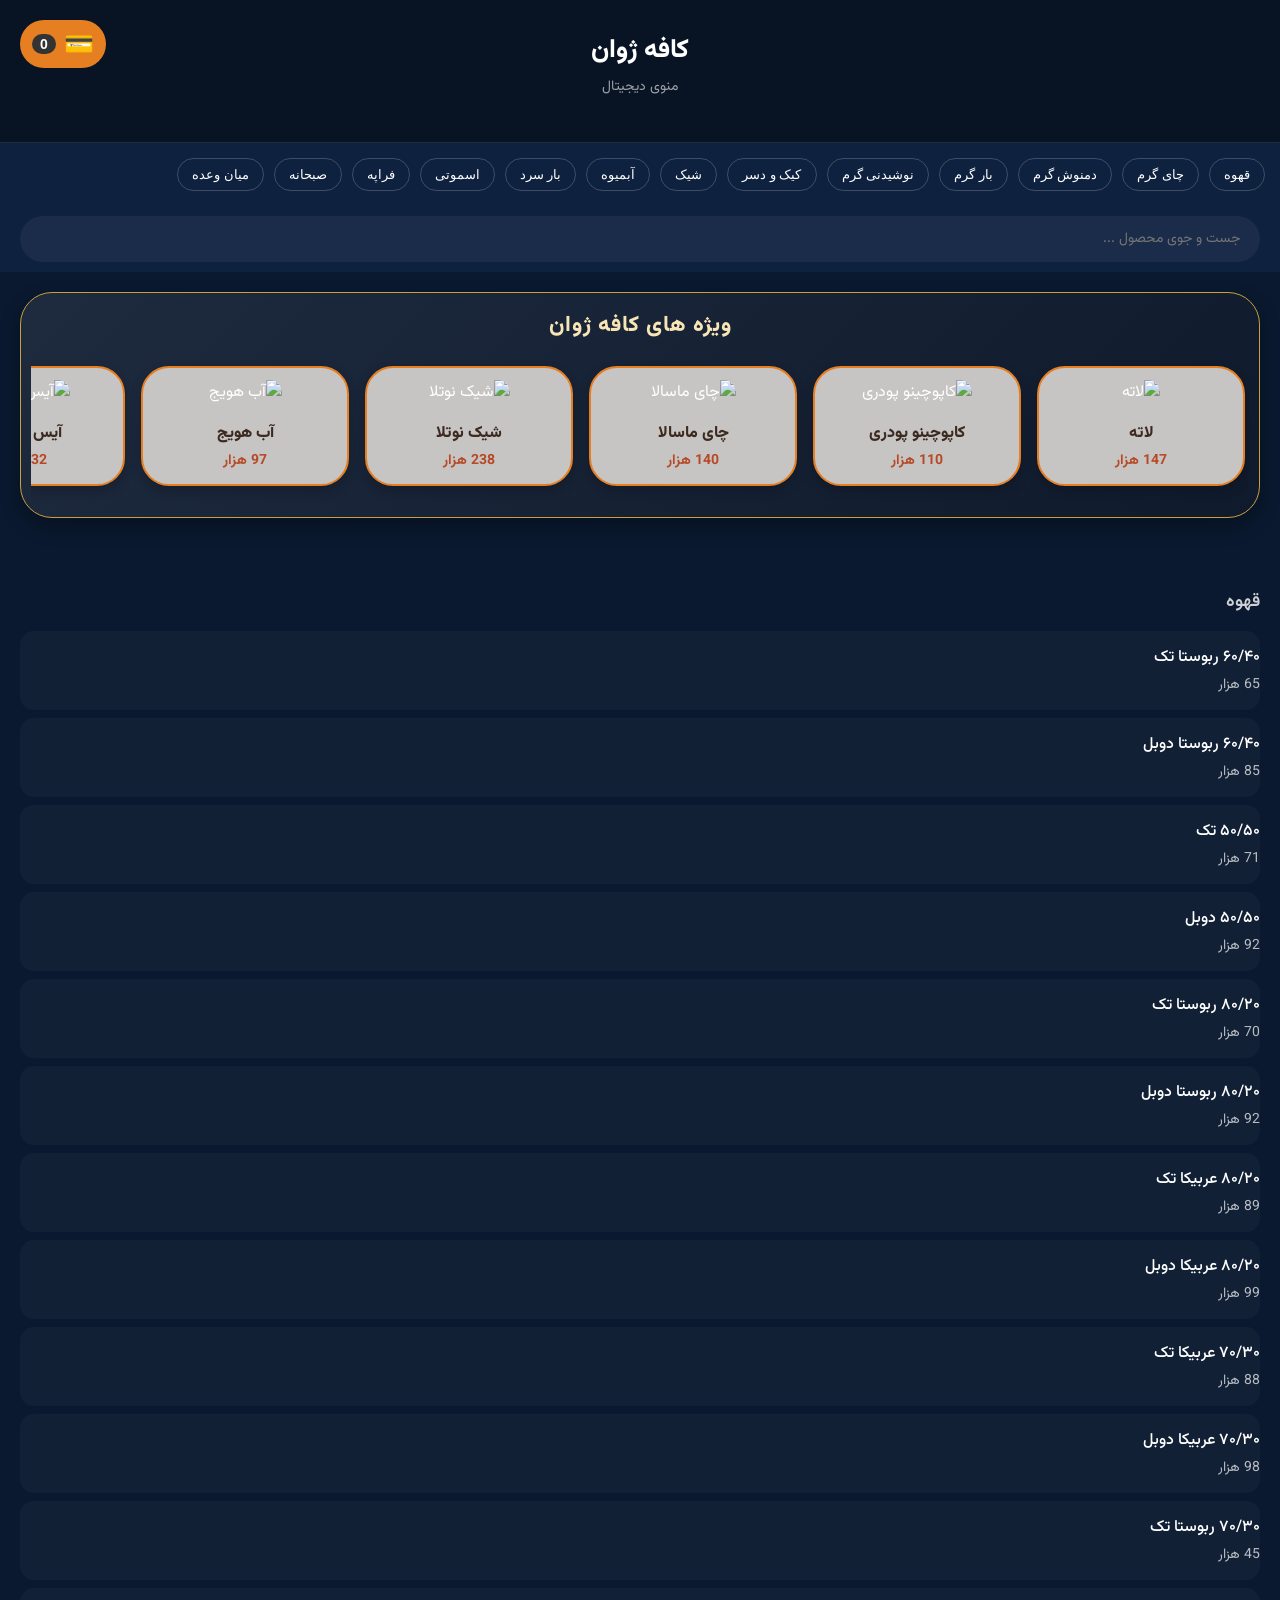
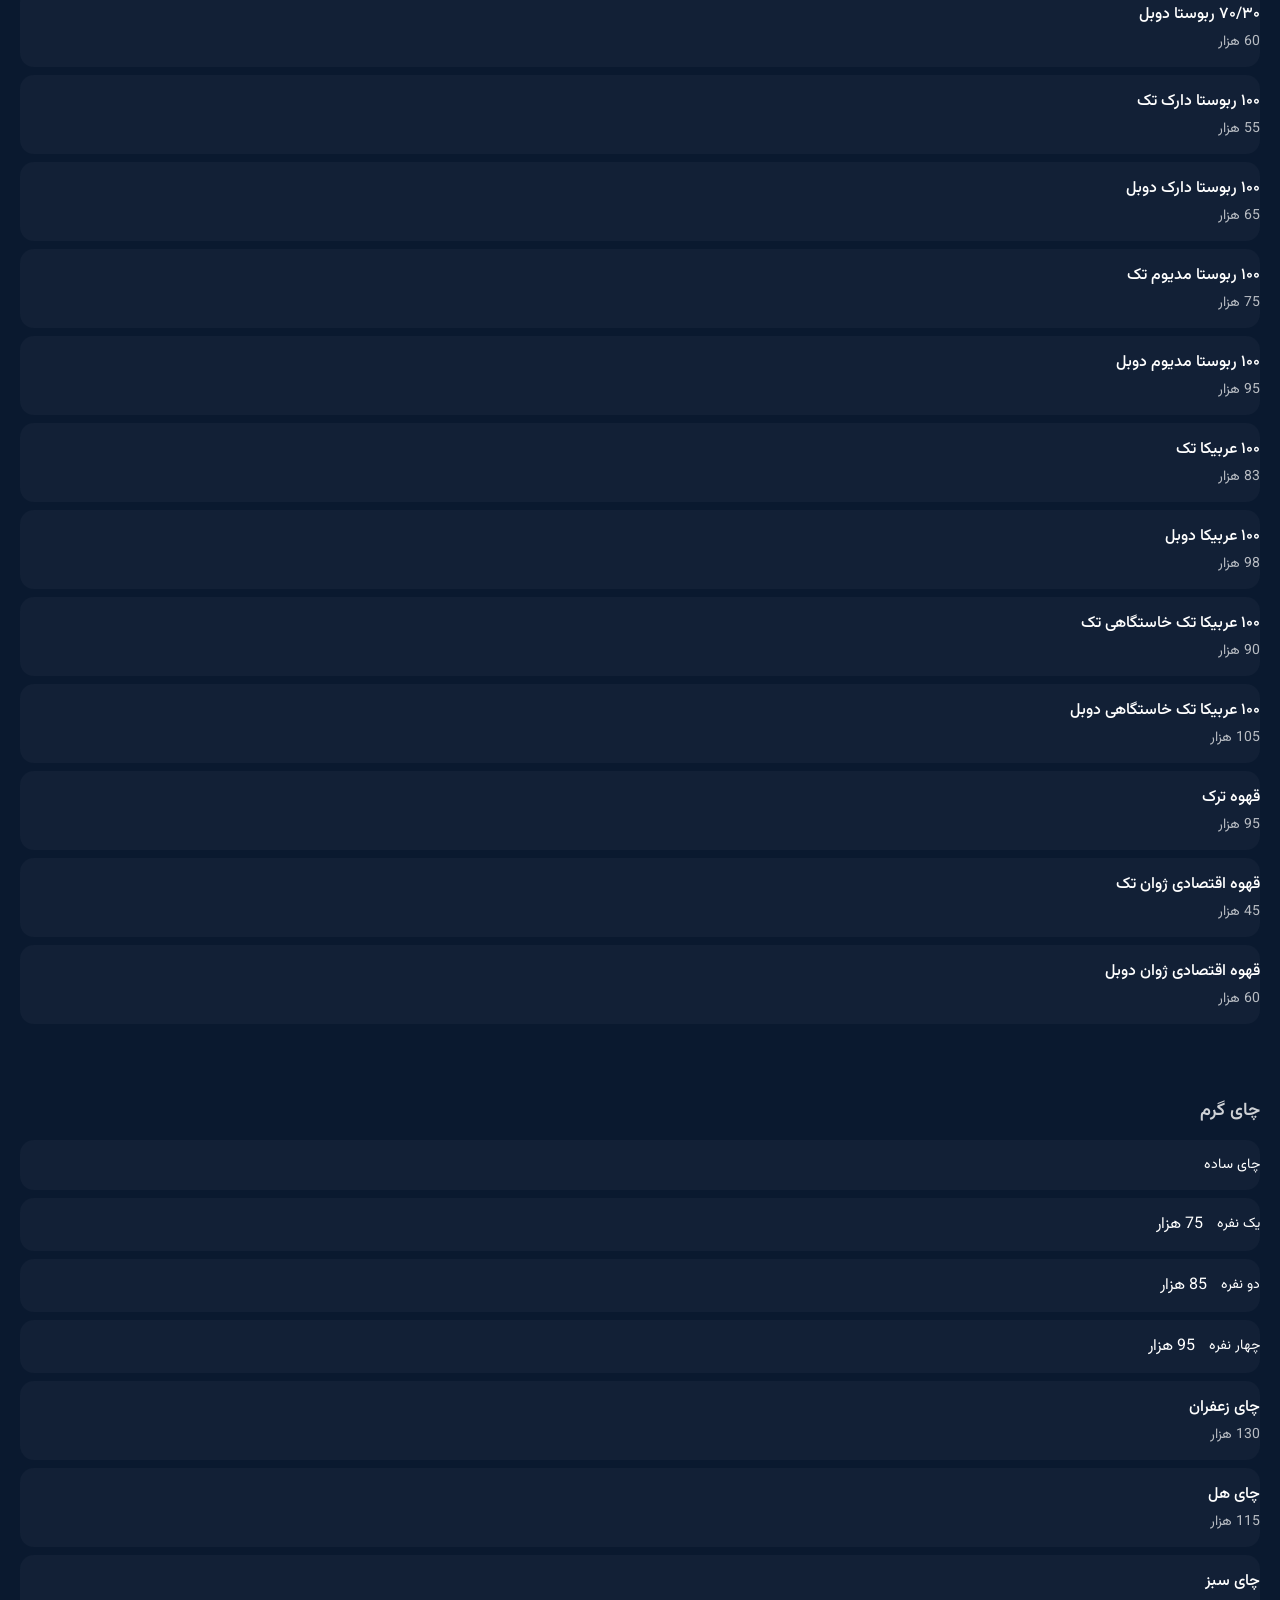
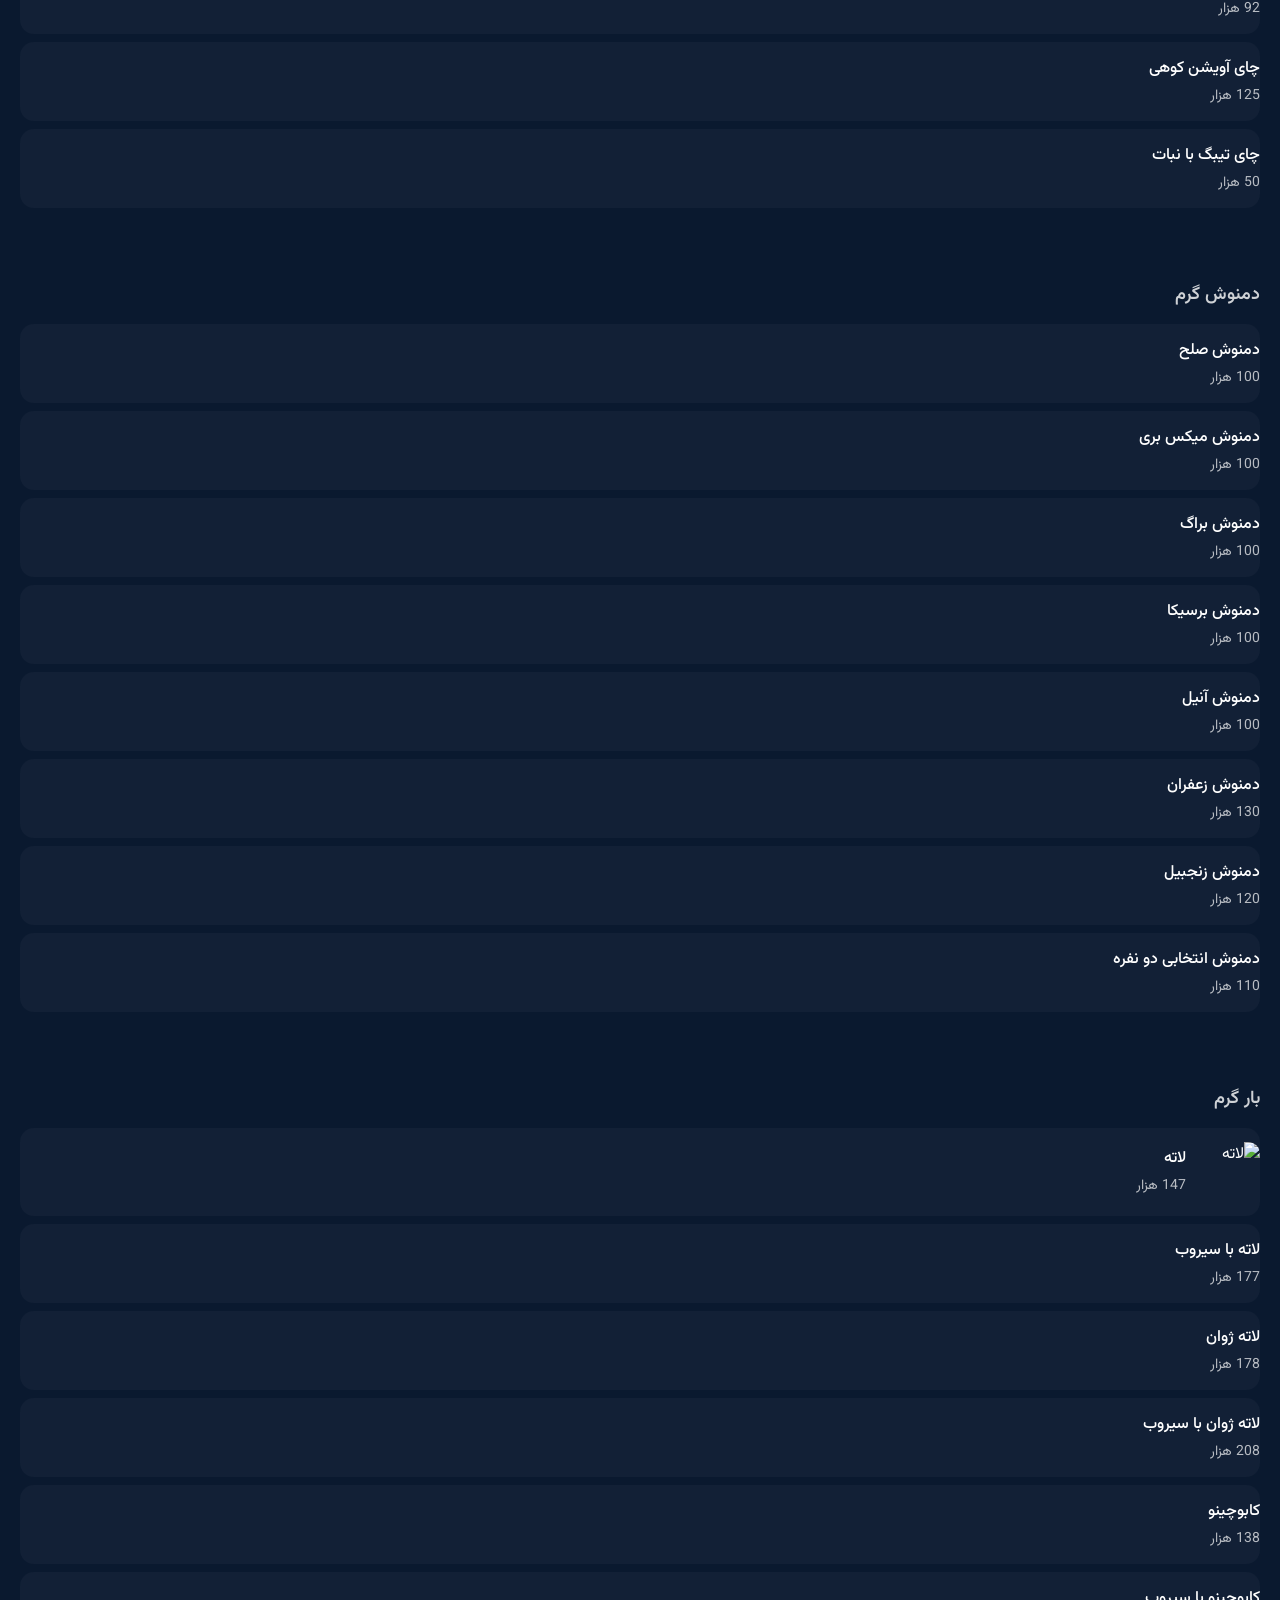
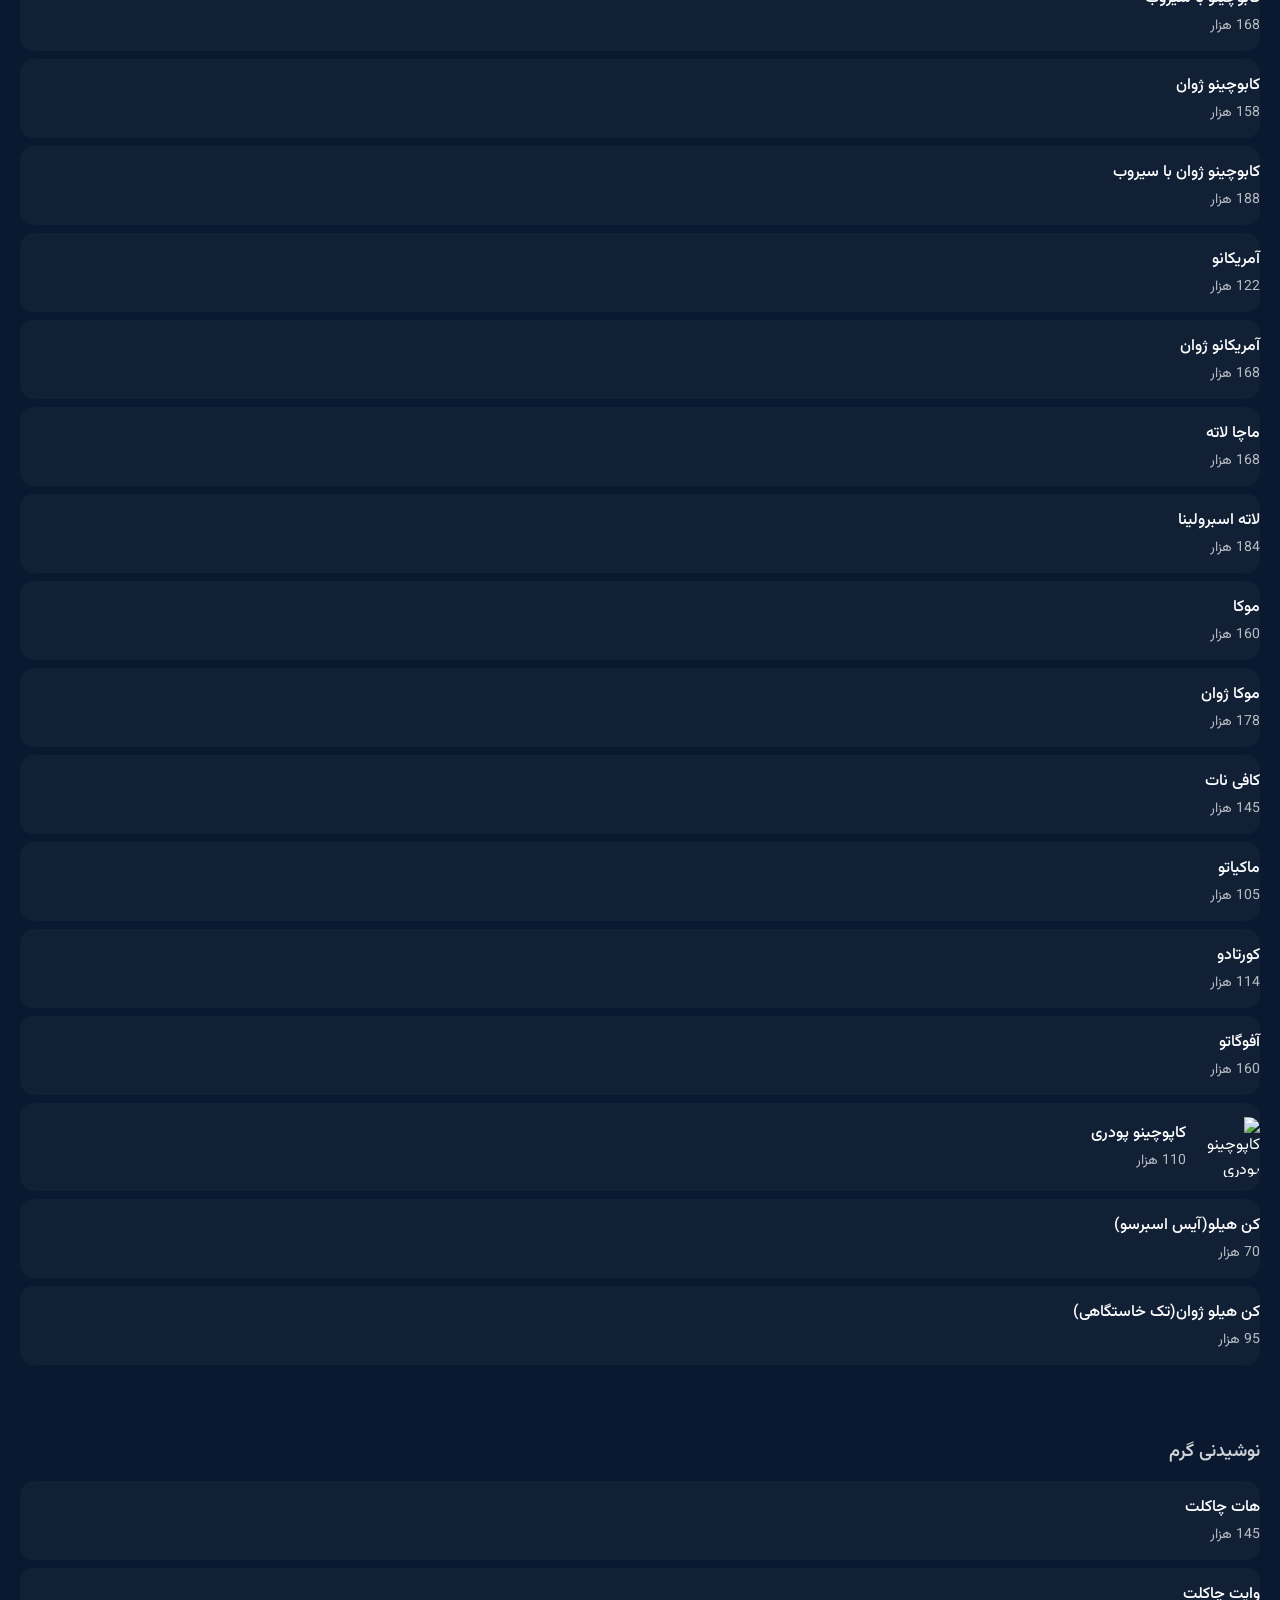
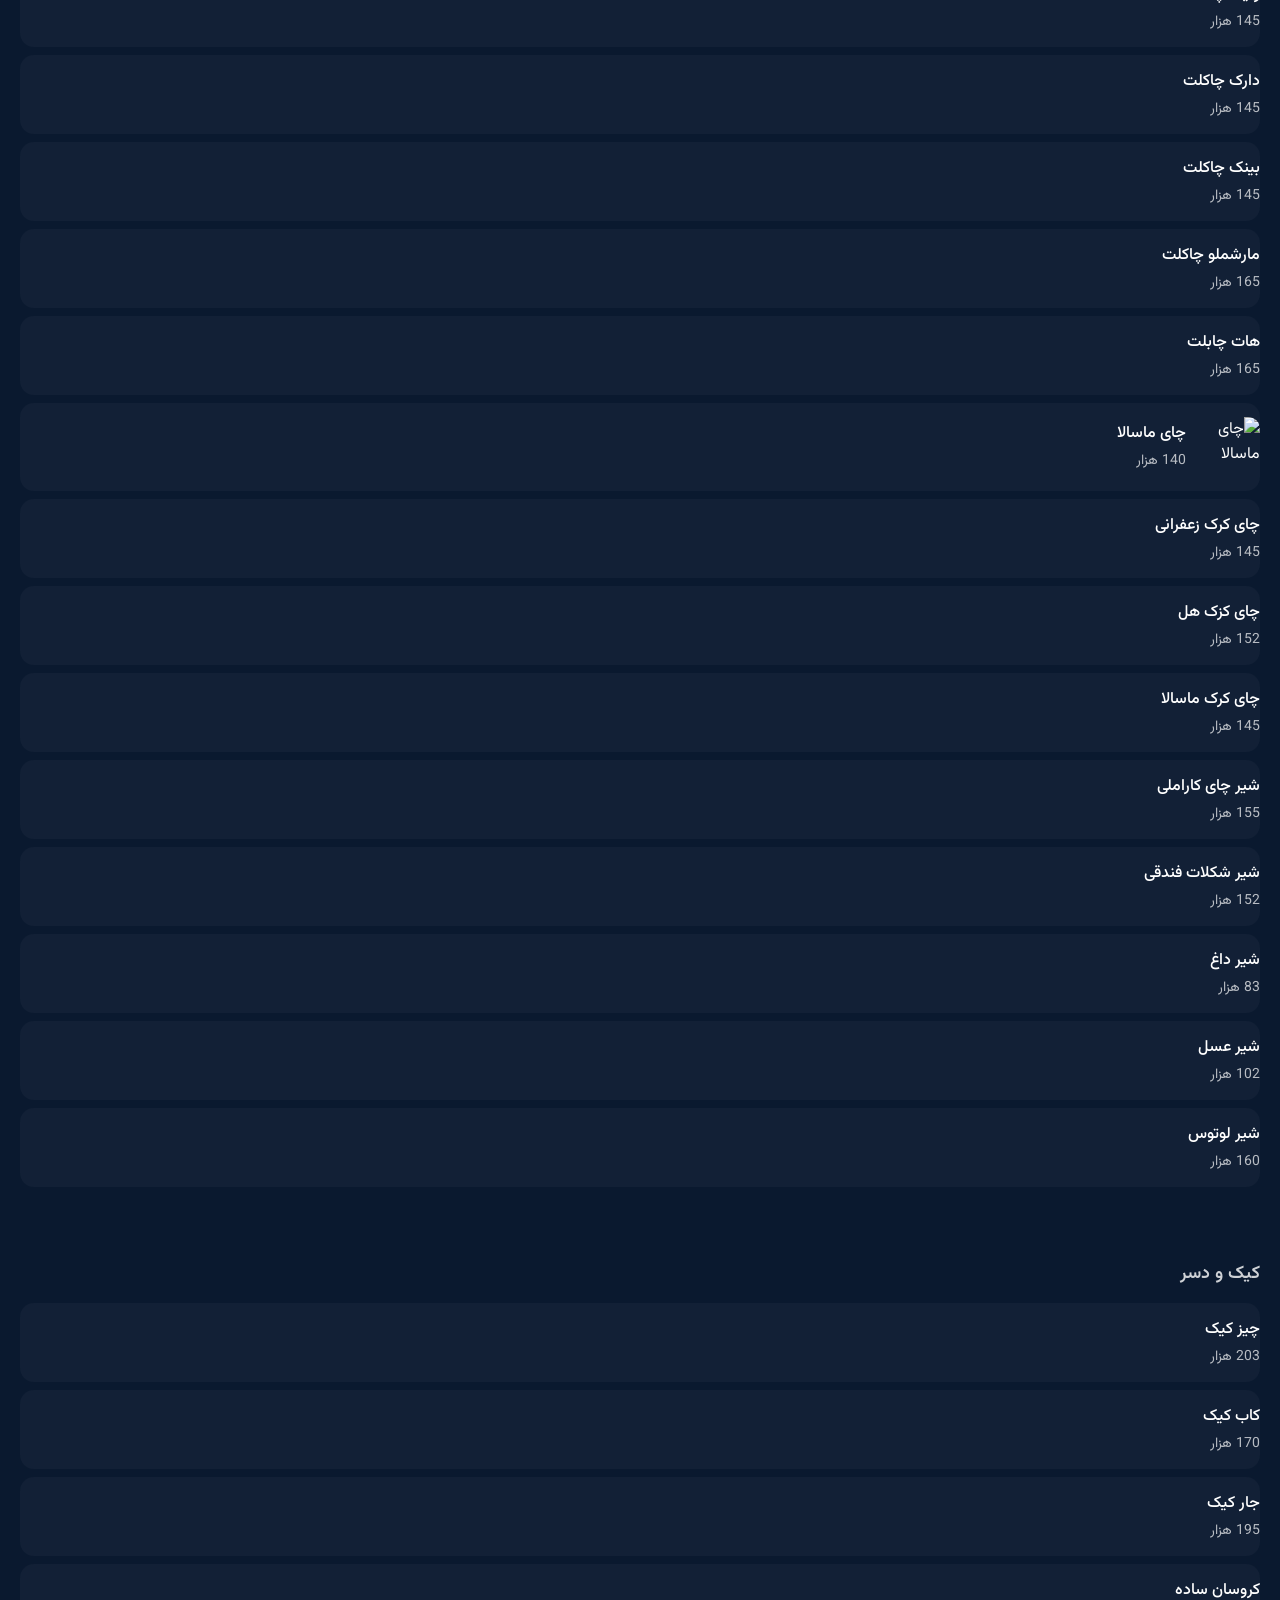
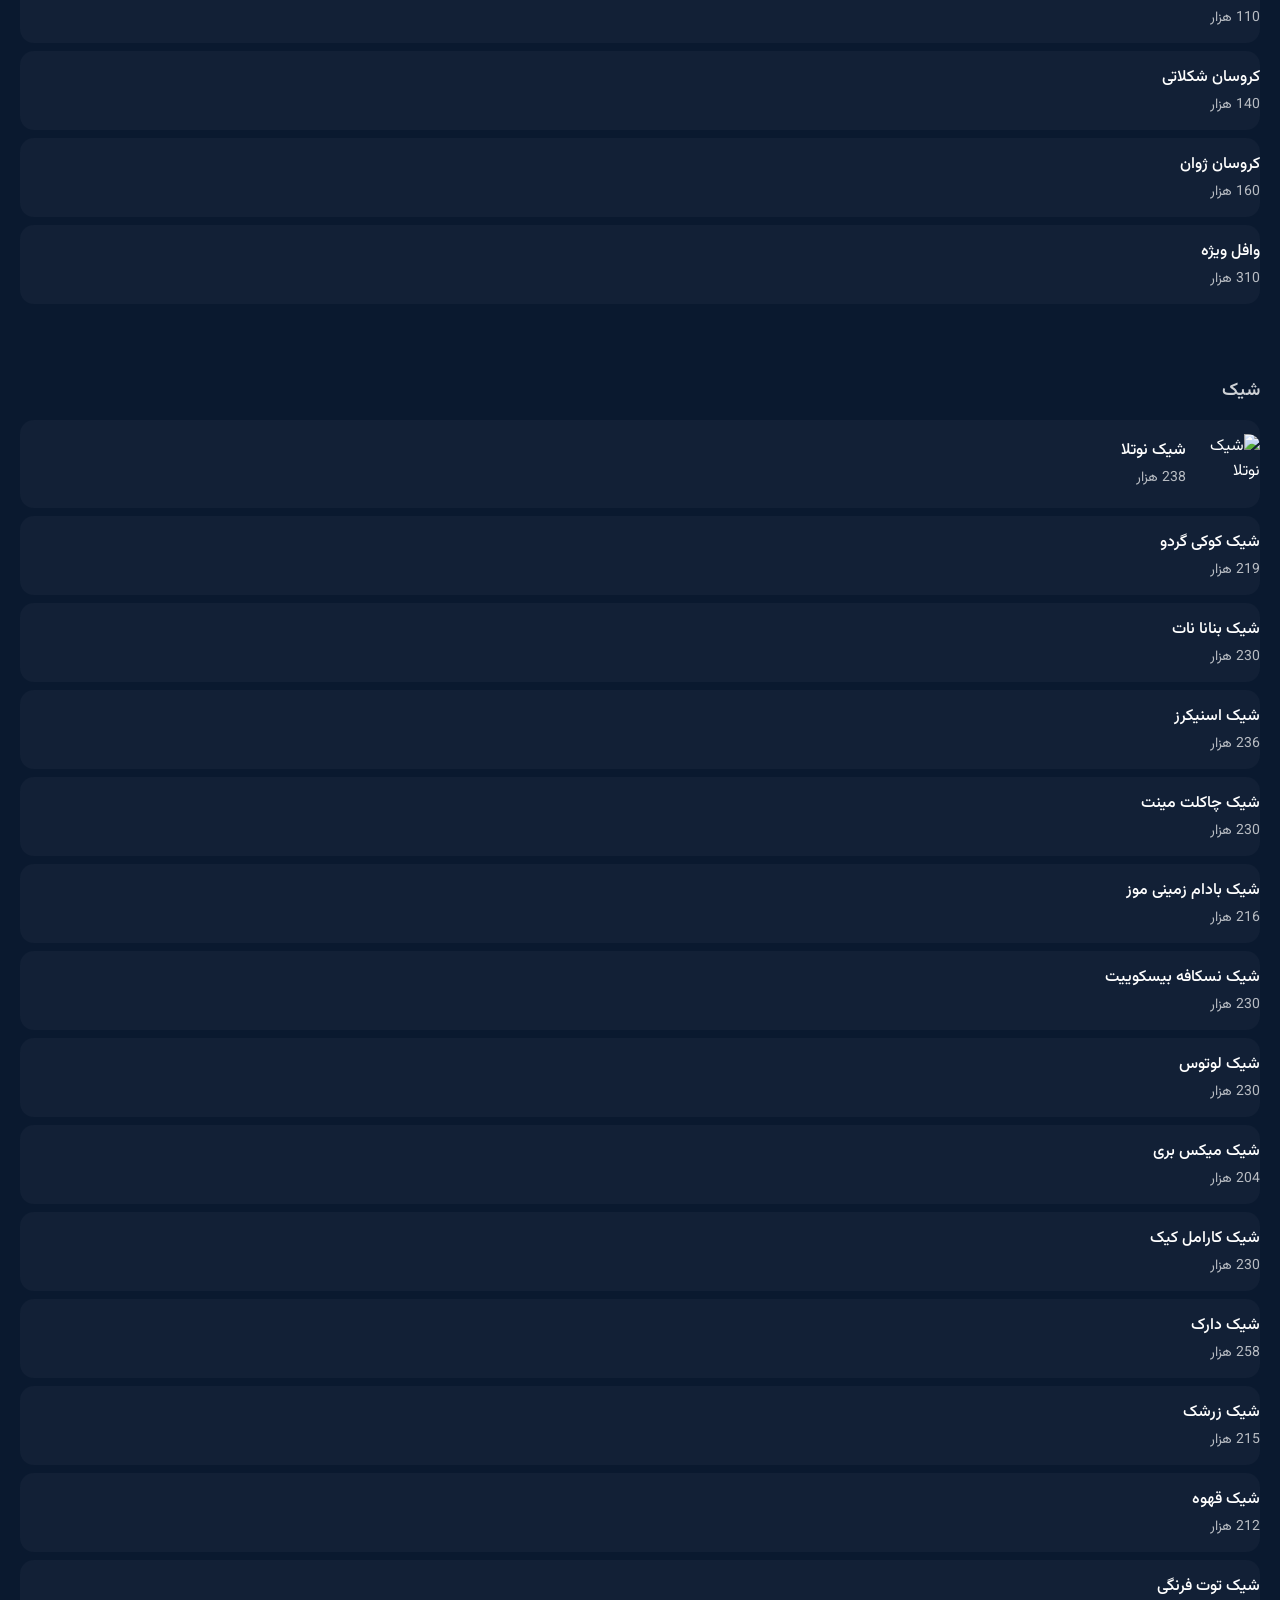
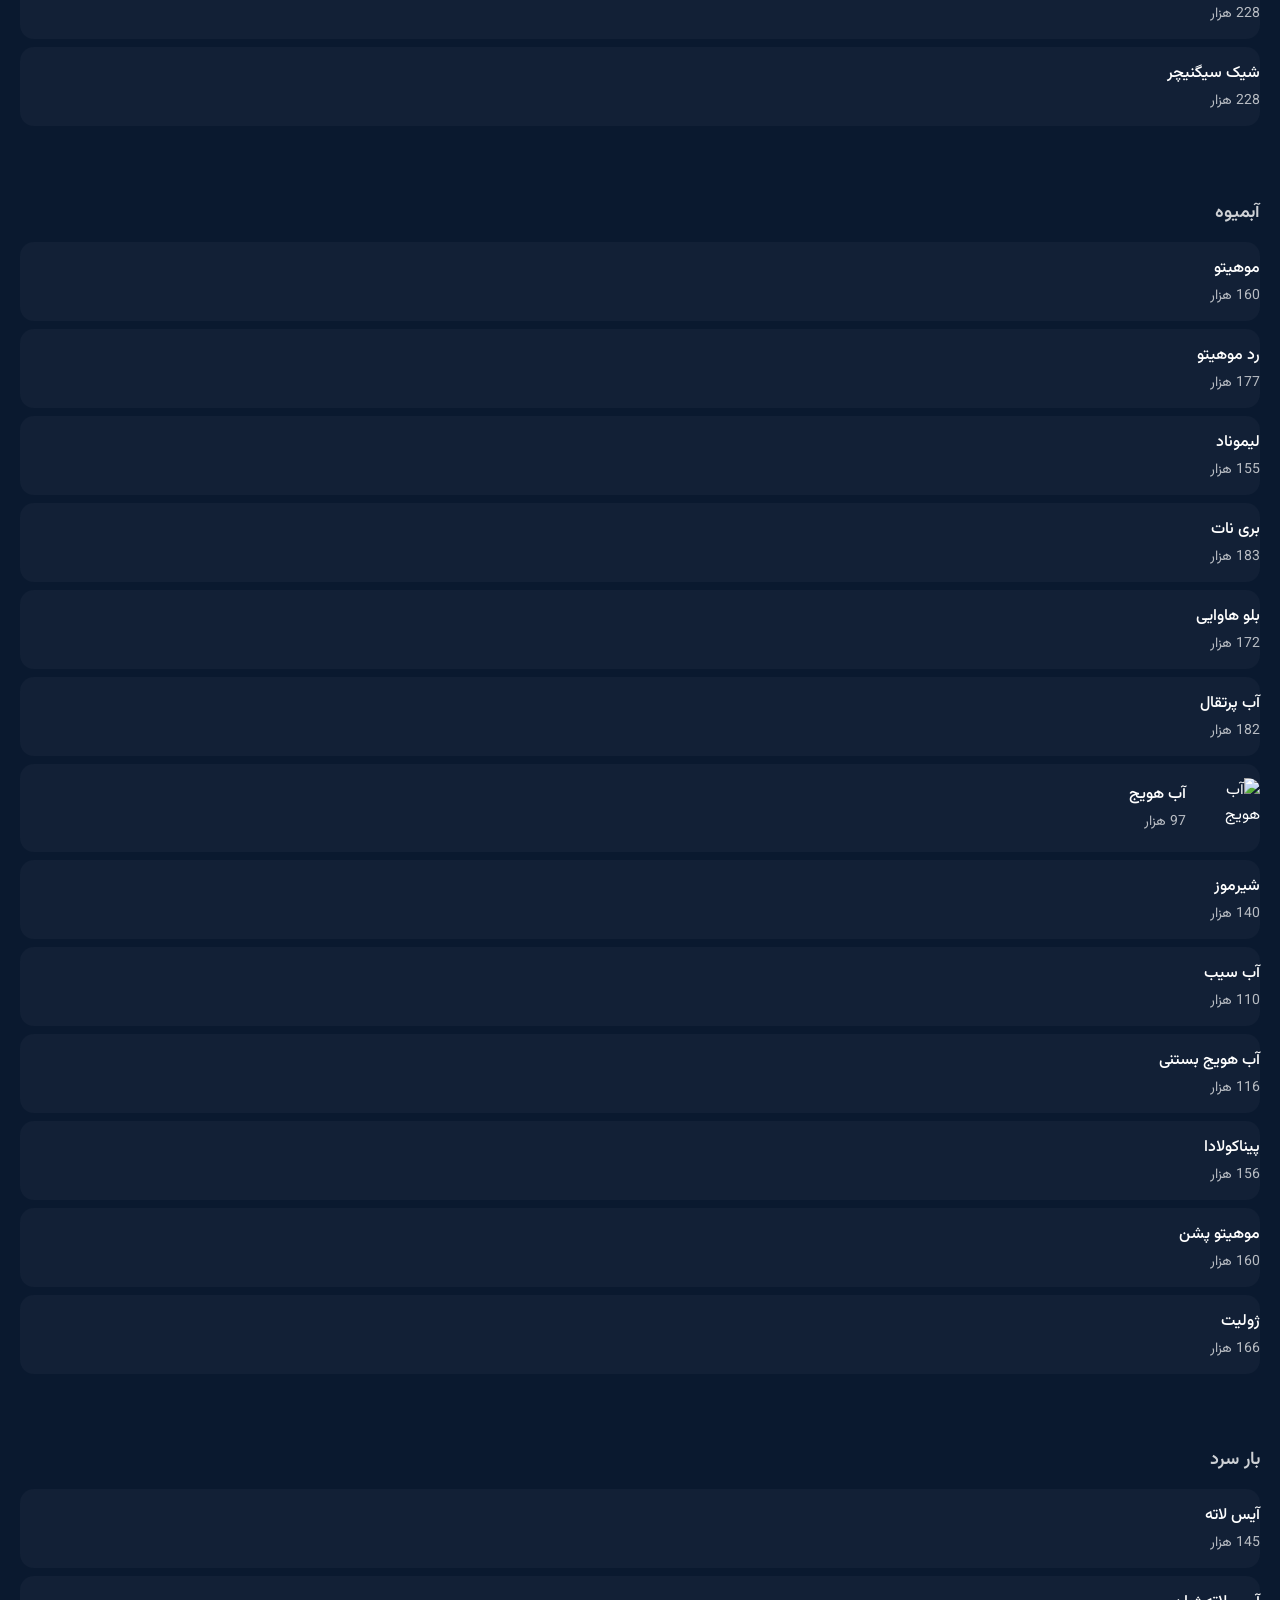
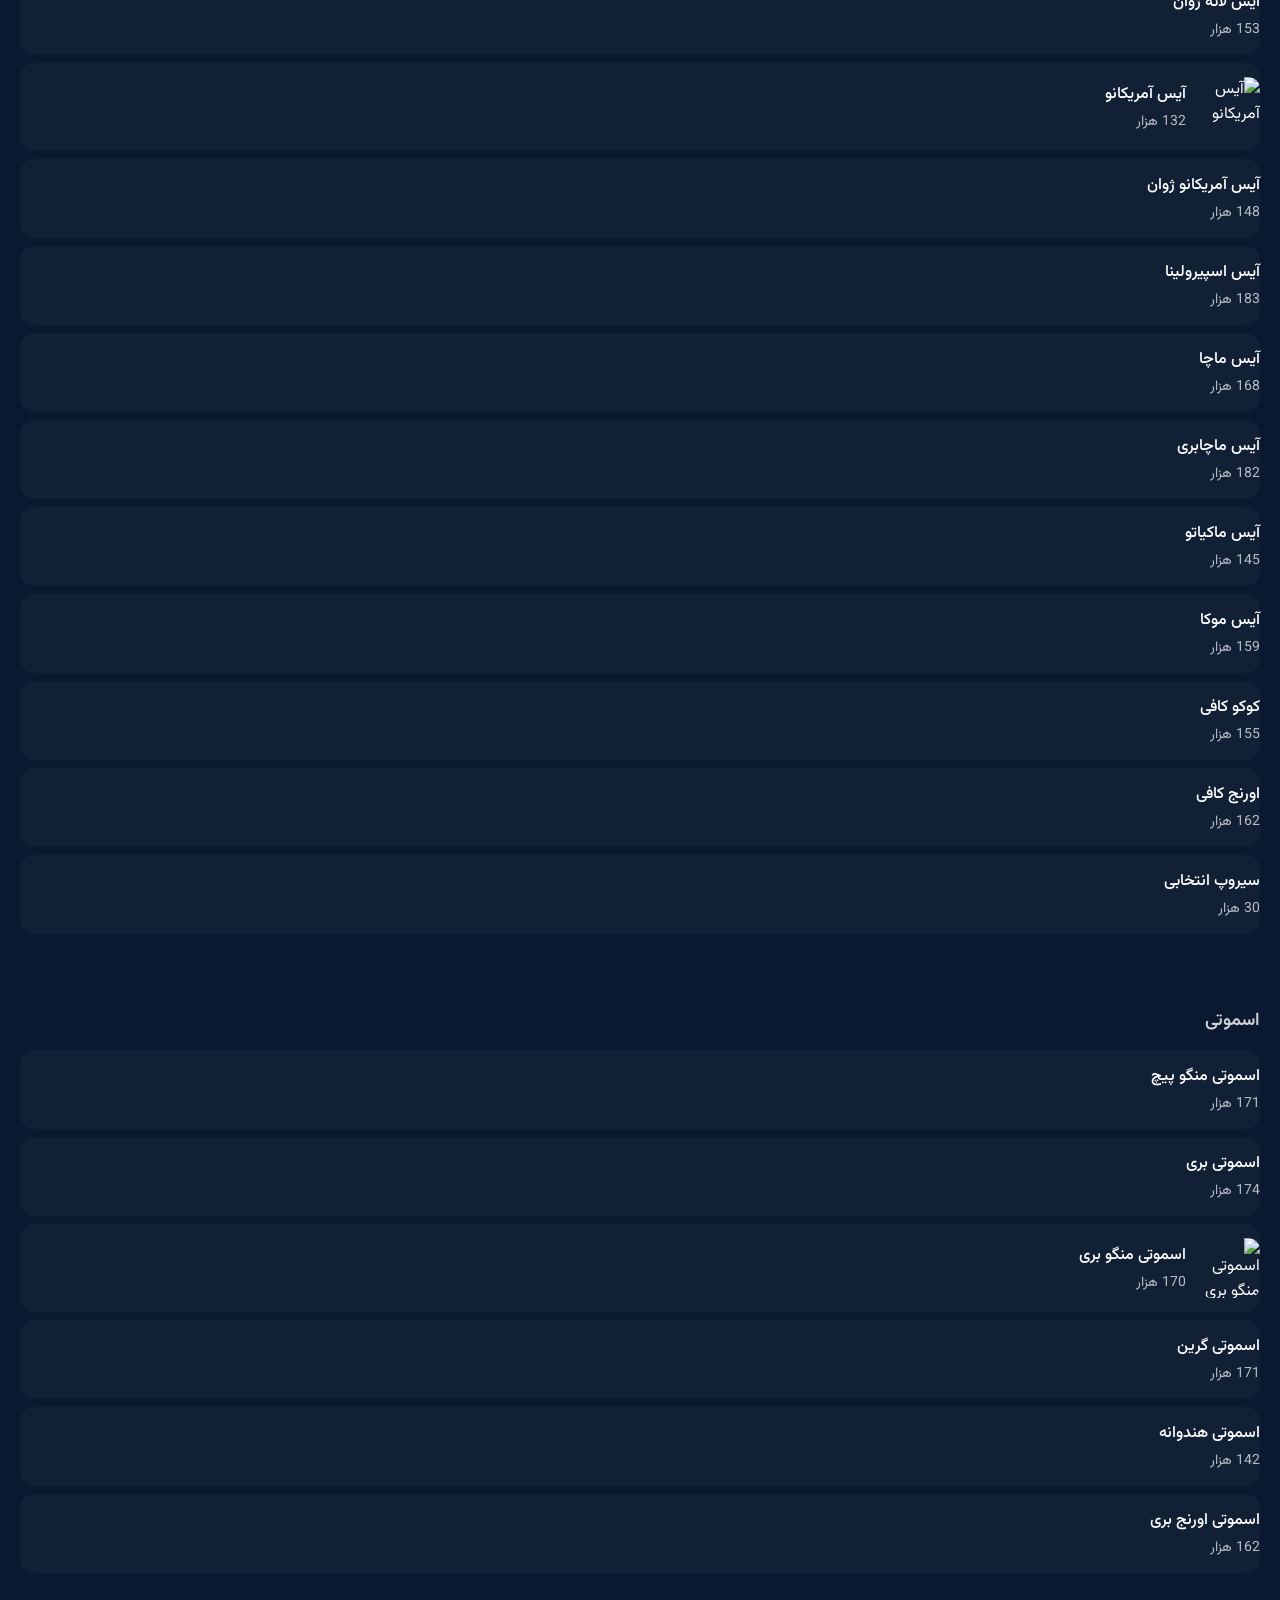
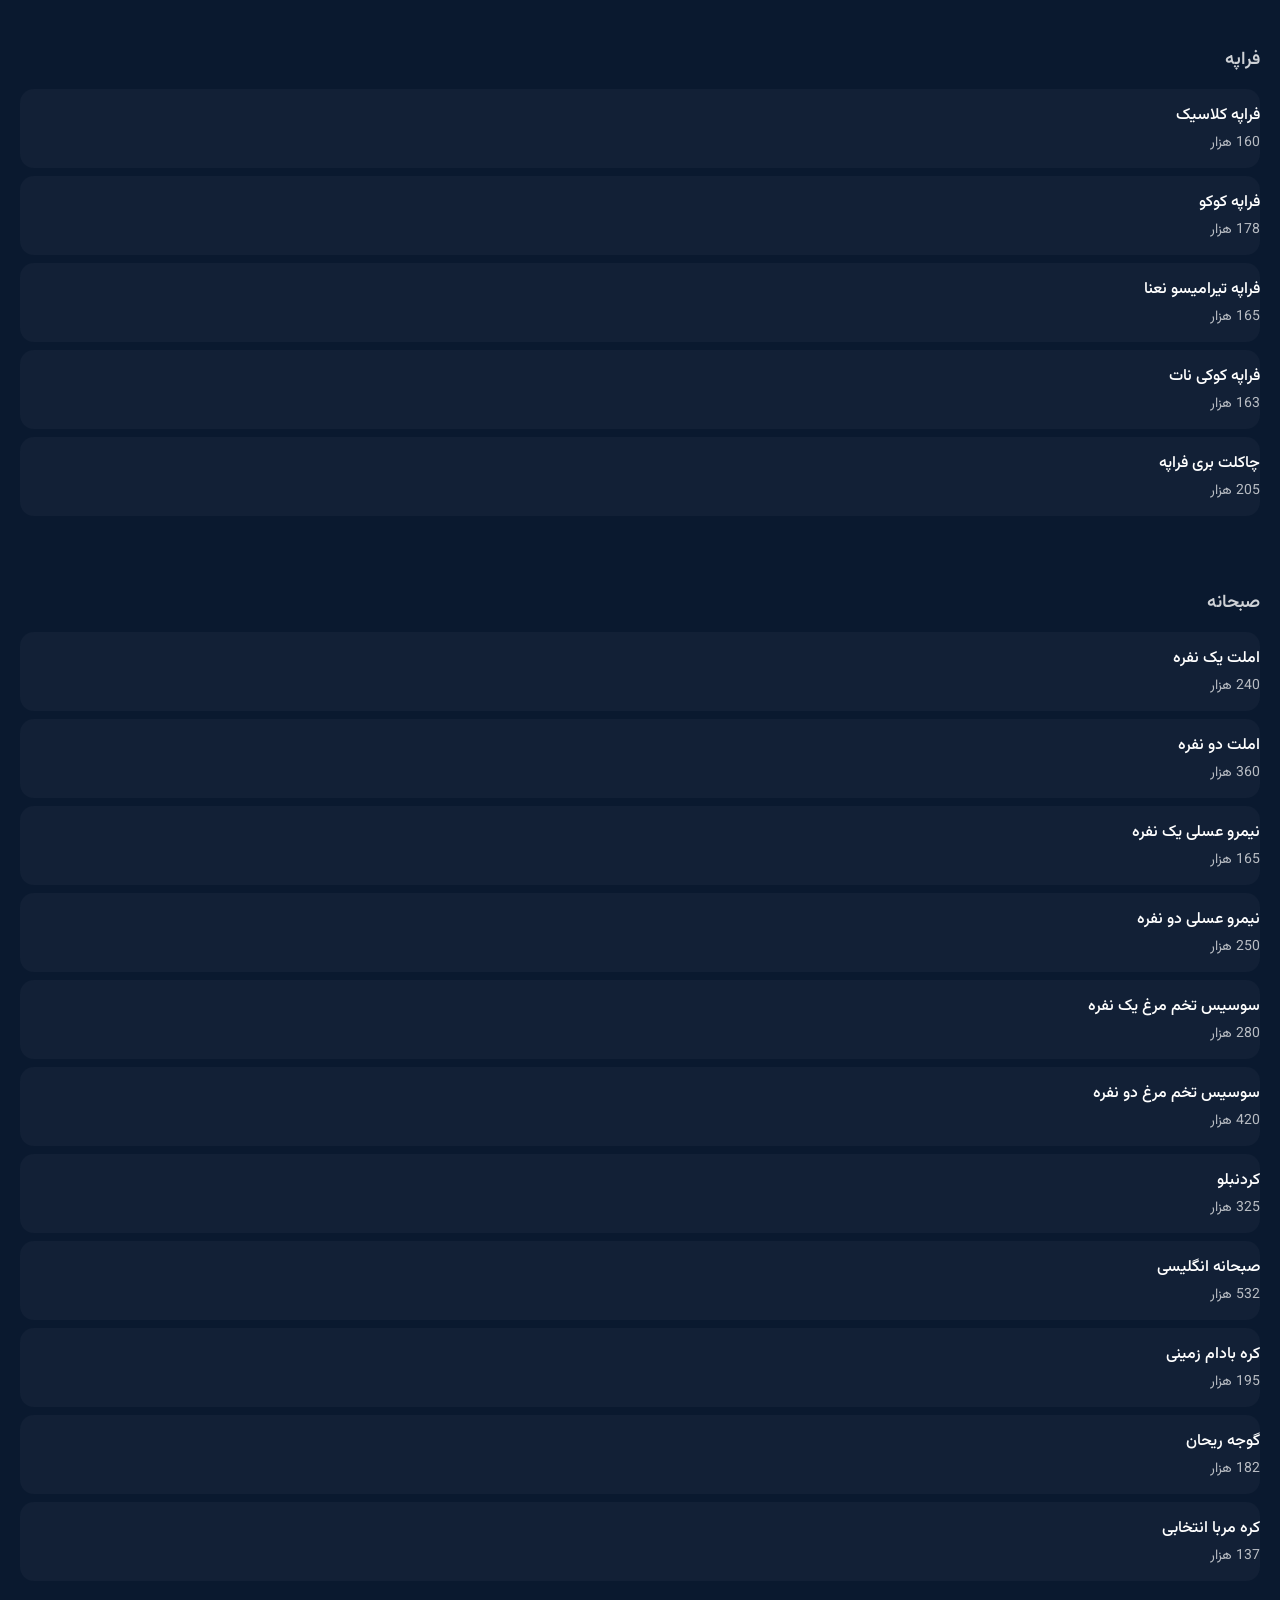
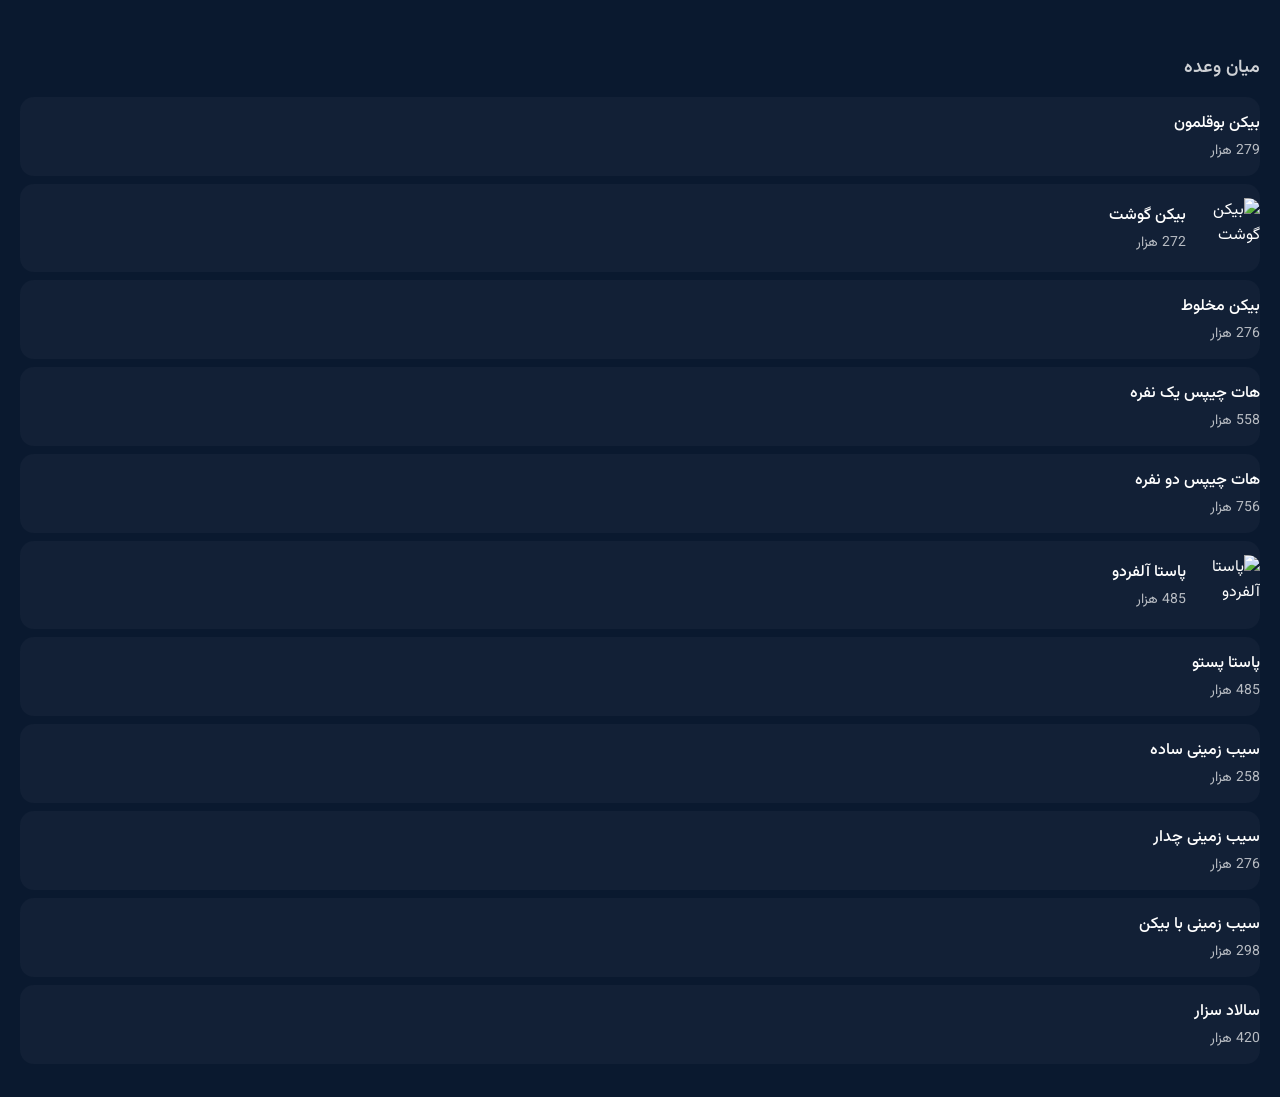
==== index.html @ d91a864c "Add files via upload" ====
<!DOCTYPE html>
<html lang="fa" dir="rtl">
<head>
    <meta charset="UTF-8">
    <meta name="viewport" content="width=device-width ,initial-scale=1.0">
    <title>کافه ژوان</title>
    <link href="https://fonts.googleapis.com/css2?family=Vazirmatn:wght@300;400;600;800&display=swap" rel="stylesheet">
    <link rel="stylesheet" href="style.css">
</head>
<body>

<div id="productModal" class="modal">
    <div class="modal-content">
        <span class="close">&times;</span>
        <img id="modal-img" src="" alt="" width="200">
        <h2 id="modal-name"></h2>
        <p id="modal-price"></p>
        <p id="modal-desc"></p>
        <button id="addToCartBtn" class="checkout-btn">افزودن به سبد خرید</button>
    </div>
</div>

<div class="main-content">
    <header class="header">
        <h1>کافه ژوان</h1>
        <p>منوی دیجیتال</p>
        <div class="cart-icon-container">
            <button id="cartIcon" class="cart-icon"> 💳 <span id="cartCount" class="cart-count">0</span></button>
        </div>
    </header>
    <nav id="category-nav" class="category-nav"></nav>
    <div class="search-container">
        <input type="text" id="liveSearch" placeholder="جست و جوی محصول ..." autocomplete="off">
        <div id="searchResults" class="search-results-box"></div>
    </div>
    <div id="featured-section" class="featured-section" style="display: none;">
        <h2 class="featured-title">ویژه های کافه ژوان</h2>
        <div id="featured-items-container" class="featured-items-container"></div>
    </div>
    
    <main id="menu-container"></main>
</div>

<button id="scrollToTopBtn" class="scroll-top" style="display: none;">⇡</button>

<!-- مودال سبد خرید -->
<div id="cartModal" class="modal cart-modal">
    <div class="modal-content cart-modal-content">
        <span class="close close-cart">&times;</span>
        <h2> سبد خرید شما </h2>
        <div id="cartItemsList" class="cart-items-list">
            <!-- آیتم های سبد خرید در اینجا قرار میگیرند -->
        </div>
        <div class="cart-summary">
            
            <div class="order-location-box">
                <label>محل سفارش:</label>

                <select id="orderLocation">
                    <option value="">انتخاب کنید</option>
                    <option value="سالن">سالن</option>
                    <option value="فضای باز">فضای باز</option>
                    <option value="بیرون بر">بیرون بر</option>
                </select>

                <div id="tableSelector" style="display: none;">
                    <label>شماره میز:</label>

                    <select id="tableNumber">
                        <option value="">انتخاب میز</option>
                        <option value="1">میز 1</option>
                        <option value="2">میز 2</option>
                        <option value="3">میز 3</option>
                        <option value="4">میز 4</option>
                        <option value="5">میز 5</option>
                    </select>
                </div>

            </div>

            <div class="order-note-box">
                <label>یادداشت سفارش:</label>

                <textarea id="orderNote" placeholder="مثلا: بدون شکر, یخ کمتر, خامه بیشتر ..."></textarea>
            </div>

            <p>جمع کل: <span id="cartTotal">0</span> هزار تومان</p>
            <button id="clearCartBtn" class="clear-cart-btn">خالی کردن سبد خرید</button>
            <button id="checkoutBtn" class="checkout-btn"> ثبت سفارش (پیامک)</button>
        </div>
    </div>
</div>

<script src="menu-data.js"></script>
<script src="script.js"></script>

<div id="toast"></div>

</body>
</html>
---- style.css ----
body {
    margin: 0;
    font-family: 'Vazirmatn', sans-serif;
    background: #0a192f;
    color: #ffffff;
}

.header {
    text-align: center;
    padding: 30px 15px;
    background: #081424;
    border-bottom: 1px solid rgba(255,255,255,0.1);
}

.header h1 {
    margin: 0;
    font-weight: 800;
    font-size: 26px;
}

.header p {
    margin-top: 5px;
    opacity: 0.6;
    font-size: 14px;
}

/* دسته بندی بالا */

.category-nav {
    display: flex;
    overflow-x: auto;
    gap: 10px;
    padding: 15px;
    background: #0e213f;
    position: sticky;
    top: 0;
    z-index: 100;
}

.category-nav button {
    background: transparent;
    border: 1px solid rgba(255,255,255,0.2);
    color: white;
    padding: 8px 14px;
    border-radius: 20px;
    cursor: pointer;
    font-size: 13px;
    transition: 0.3s;
    white-space: nowrap;
}

.category-nav button:hover {
    background: white;
    color: #0a192f;
}

/* سکشن ها */
.menu-section {
    padding: 25px 20px;
}

.menu-section h2 {
    margin-bottom: 15px;
    font-size: 18px;
    font-weight: 600;
    opacity: 0.8;
}

/* آیتم */
.menu-item {
    display: flex;
    gap: 14px;
    align-items: center;
    padding: 14px 0;
    transition: 0.25s;
    margin: 8px 0;
    background: rgba(255,255,255,0.03);
    border-radius: 14px;
}

.menu-item:hover {
    background: rgba(255,255,255,0.06);
    transform: translateY(-2px);
}

.menu-item.show {
    opacity: 1;
    transform: translateY(0);
}

.menu-item span:first-child {
    font-size: 14px;
}

.menu-image {
    width: 70px;
    height:70px;
    object-fit: cover;
    border-radius: 14px;
    flex-shrink: 0;
}

.menu-content {
    flex: 1;
    display: flex;
    justify-content: space-between;
    align-items: center;
}

.menu-name {
    font-size: 14px;
}

.menu-price {
    font-weight: 600;
}

.item-img {
    width: 60px;
    height: 60px;
    object-fit: cover;
    border-radius: 12px;
}

.item-info {
    flex: 1;
}

.item-name {
    font-size: 16px;
    font-weight: 500;
}

.item-price {
    opacity: 0.7;
    font-size: 14px;
    margin-top: 4px;
}

/* برای موبایل کمی فاصبه از زیر صفحه */
@media (max-width: 420px) {
    .menu-section {
        padding: 18px 14px;
    }
}



.main-content {
    transition: filter 0.3s ease;
}

.main-content.blur {
    filter: blur(5px);
    pointer-events: none;
}

.modal {
    display: none;
    position: fixed;
    top: 0;
    left: 0;
    width: 100%;
    height: 100%;
    background: rgba(0,0,0,0.6);
    justify-content: center;
    align-items: center;
    z-index: 2000;
}

.modal-content {
    background: #1e2a47;
    padding: 30px 25px 35px;
    border-radius: 48px;
    max-width: 400px;
    width: 85%;
    text-align: center;
    box-shadow: 0 25px 45px rgba(0, 0, 0, 0.5);
    border: 3px solid #ffffff;
    animation: modalFadeIn 0.3s ease;
    color: #f0f0f0;
}

@keyframes modalFadeIn {
    from {
        opacity: 0;
        transform: scale(0.95);
    }
    to {
        opacity: 1;
        transform: scale(1);
    }
}

/* دکمه بستن (ضربدر گرد) */
.modal-content .close {
    position: absolute;
    top: 15px;
    left: 20px;
    font-size: 30px;
    font-weight: bold;
    color: #b87c4a;
    cursor: pointer;
    background: rgba(0,0,0,0.05);
    width: 36px;
    height: 36px;
    line-height: 32px;
    border-radius: 50%;
    transition: 0.2s;
}

.modal-content .close:hover {
    background: #d45a2b;
    color: white;
}

/* تصویر - بدون کادر اافی */
#modal-img {
    width: 100%;
    max-width: 200px;
    height: auto;
    border-radius: 28px;
    margin: 15px auto 20px;
    box-shadow: 0 8px 20px rgba(0, 0, 0, 0.15);
}

/* نام محصول */

#modal-name {
    font-size: 28px;
    font-weight: 800;
    color: #ffffff;
    margin: 10px 0 12px;
}

/* قیمت - بدون باکس جدا, فقط متن */
#modal-price {
    font-size: 24px;
    font-weight: 700;
    color: #ffffff;
    margin: 15px 0;
}

/* توضیحات - بدون باکس, فقط متن با حاشیه ی نرم */
#modal-desc {
    font-size: 15px;
    line-height: 1.6;
    color: #ffffff;
    margin-top: 10px;
    padding: 0 8px;
}

@media (max-width: 500px) {
    .modal-content {
        width: 88%;
        padding: 22px 18px 28px;
        border-width: 4px;
    }
    #modal-name {
        font-size: 24px;
    }
    #modal-img {
        max-width: 160px;
    }
    #modal-price {
        font-size: 20px;
    }
}

.search-container {
    padding: 10px 20px;
    background: #0e213f;
    position: sticky;
    top: 60px;
    z-index: 99;
}

#liveSearch {
    width: 100%;
    padding: 12px 20px;
    border-radius: 40px;
    border: none;
    background: #1a2c4a;
    color: white;
    font-family: 'Vazirmatn', sans-serif;
    font-size: 14px;
    box-sizing: border-box;
}

#liveSearch:focus {
    background: #243b5e;
    box-shadow: 0 0 0 2px #e67e22;
}

/* باکس نتیج جست و جو (مشابه dropdown ) */

.search-results-box {
    position: absolute;
    top: 100%;
    left: 20px;
    right: 20px;
    background: #1e2a47;
    border-radius: 20px;
    max-height: 300px;
    overflow-y: auto;
    z-index: 1000;
    box-shadow: 0 10x 25px rgba(0,0,0,0.3);
    display: none;
    margin-top: 8px;
    border: 1px solid #c9a03d;
}

.search-result-item {
    display: flex;
    align-items: center;
    gap: 12px;
    padding: 12px 15px;
    border-bottom: 1px solid rgba(255,255,255,0.1);
    cursor: pointer;
    transition: 0.2s;
}

.search-result-item:hover {
    background: #2a3a5e;
}

.search-result-img {
    width: 40px;
    height: 40px;
    border-radius: 12px;
    object-fit: cover;
}

.search-result-info {
    flex: 1;
    text-align: right;
}

.search-result-name {
    font-weight: 600;
    font-size: 14px;
    color: #f7e5b5;
}

.search-result-price {
    font-size: 12px;
    color: #ffbe76;
}

.no-result {
    padding: 20px;
    text-align: center;
    color: #aaa;
}

.featured-section {
    margin: 20px 20px 30px 20px;
    padding: 15px 10px;
    background: linear-gradient(135deg, #1e2a3e, #0f1a2c);
    border-radius: 32px;
    box-shadow: 0 8px 20px rgba(0,0,0,0.3);
    border: 1px solid #c9a03d;
}

.featured-title {
    text-align: center;
    font-size: 22px;
    font-weight: 800;
    color: #f7e5b5;
    margin: 0 0 15px 0;
    letter-spacing: 1px;
}

.featured-items-container {
    display: flex;
    overflow-x: auto;
    gap: 16px;
    padding: 8px 4px 16px 4px;
    scrollbar-width: thin;
    scrollbar-color: #c9a03d #2a3a5e;
}

.featured-items-container::-webkit-scrollbar {
    height: 6px;
}

.featured-items-container::-webkit-scrollbar-track {
    background: #2a3a5e;
    border-radius: 10px;
}

.featured-items-container::-webkit-scrollbar-thumb {
    background: #c9a03d;
    border-radius: 10px;
}

/* ===== کارت محصول ویژه (همانند menu-item اما در افقی) =========== */
.featured-card {
    flex: 0 0 180px;
    background: #c7c4c4;
    border-radius: 28px;
    padding: 12px;
    text-align: center;
    cursor: pointer;
    transition: 0.25s ease;
    border: 2px solid #e67e22;
    box-shadow: 0 5px 12px rgba(0,0,0,0.2);
}

.featured-card:hover {
    transform: translateY(-5px);
    box-shadow: 0 12px 20px rgba(0,0,0,0.3);
    background: #fff9f0;
}

.featured-card img {
    width: 100%;
    height: 130px;
    object-fit: cover;
    border-radius: 20px;
    margin-bottom: 8px;
}

.featured-card .featured-name {
    font-weight: 800;
    font-size: 16px;
    color: #3b2a1f;
    margin: 8px 0 4px;
}

.featured-card .featured-price {
    font-weight: 700;
    font-size: 14px;
    color: #b64926;
}

@media (max-width: 550px) {
    .featured-card {
        flex: 0 0 150px;
    }
    .featured-card img {
        height: 110px;
    }
    .featured-title {
        font-size: 18px;
    }
}


/* دکمه بازگشت به بالا */
.scroll-top {
    position: fixed;
    bottom: 30px;
    right: 20px;
    width: 55px;
    height: 55px;
    border-radius: 50%;
    background: #f5f5f5;
    color: #333;
    border: 2px solid #aaa;
    font-size: 32px;
    font-weight: bold;
    cursor: pointer;
    box-shadow: 0 4px 12px rgba(0,0,0,0.3);
    z-index: 1500;
    transition: 0.2s;
    opacity: 0.8;

    display: flex;
    align-items: center;
    justify-content: center;
}

.scroll-top:hover {
    background: #c45d0f;
    transform: scale(1.05);
    opacity: 1;
}

@media (max-width: 550px) {
    .scroll-top {
        width: 45px;
        height: 45px;
        font-size: 26px;
        bottom: 20px;
        right: 15px;
    }
}

/* ===============  آیکون سبد خرید  =============== */
.cart-icon-container {
    position: absolute;
    top: 20px;
    left: 20px;
}
.cart-icon {
    background: #e67e22;
    border: none;
    font-size: 24px;
    padding: 10px 12px;
    border-radius: 50px;
    cursor: pointer;
    color: white;
    display: flex;
    align-items: center;
    gap: 8px;
    transition: 0.2s;
}
.cart-icon:hover {
    background: #c45d0f;
    transform: scale(1.05);
}
.cart-count {
    background: #333;
    padding: 2px 8px;
    border-radius: 30px;
    font-size: 14px;
    font-weight: bold;
}

/* مودال سبد خرید */
.cart-modal .modal-content {
    max-width: 500px;
    width: 90%;
    text-align: right;
    background: #1e2a47;
    color: #f0f0f0;
    border: 2px solid #c9a03d;
}
.cart-items-list {
    max-height: 400px;
    overflow-y: auto;
    margin: 15px 0;
}
.cart-item {
    display: flex;
    align-items: center;
    justify-content: space-between;
    gap: 10px;
    padding: 12px;
    border-bottom: 1px solid #2a3a5e;
}
.cart-item-info {
    flex: 2;
}
.cart-item-name {
    font-weight: bold;
}
.cart-item-price {
    font-size: 13px;
    color: #ffbe76;
}
.cart-item-actions {
    display: flex;
    align-items: center;
    gap: 10px;
}
.cart-item-actions button {
    background: #2a3a5e;
    border: none;
    color: white;
    padding: 5px 10px;
    border-radius: 20px;
    cursor: pointer;
    font-weight: bold;
}
.cart-item-actions button:hover {
    background: #c9a03d;
    color: #1e2a47;
}
.remove-item-btn {
    background: #a13e3e !important;
}
.cart-summary {
    text-align: center;
    margin-top: 20px;
    padding-top: 15px;
    border-top: 1px solid #c9a03d;
}
.clear-cart-btn, .checkout-btn {
    padding: 10px 20px;
    margin: 5px;
    border: none;
    border-radius: 30px;
    cursor: pointer;
    font-weight: bold;
}
.clear-cart-btn {
    background: #a13e3e;
    color: white;
}
.checkout-btn {
    background: #c9a03d;
    color: #1e2a47;
}

.table-number-box {
    display: flex;
    flex-direction: column;
    gap: 8px;
    margin-bottom: 15px;
}

.table-number-box label {
    font-weight: bold;
}

.table-number-box input {
    padding: 10px;
    border-radius: 12px;
    border: none;
    background: #2a3a5e;
    color: white;
    font-size: 15px;
}

.order-location-box {
    display: flex;
    flex-direction: column;
    gap: 10px;
    margin-bottom: 15px;
}

.order-location-box select {
    padding: 10px;
    border: none;
    border-radius: 12px;
    background: #2a3a5e;
    color: white;
    font-size: 15px;
}

.order-note-box {
    display: flex;
    flex-direction: column;
    gap: 8px;
    margin-bottom: 15px;
}

.order-note-box textarea {
    min-height: 90px;
    resize: vertical;
    padding: 10px;
    border: none;
    border-radius: 12px;
    background: #2a3a5e;
    color: white;
    font-family: inherit;
    font-size: 14px;
}

#toast {
    position: fixed;
    bottom: 25px;
    left: 50%;
    transform: translateX(-50%);

    background: #1e293b;
    color: white;

    padding: 12px 20px;
    border-radius: 12px;

    font-size: 14px;
    font-weight: 500;

    opacity: 0;
    visibility: hidden;

    transition: all 0.3s ease;

    z-index: 9999;
}

#toast.show {
    opacity: 1;
    visibility: visible;
}
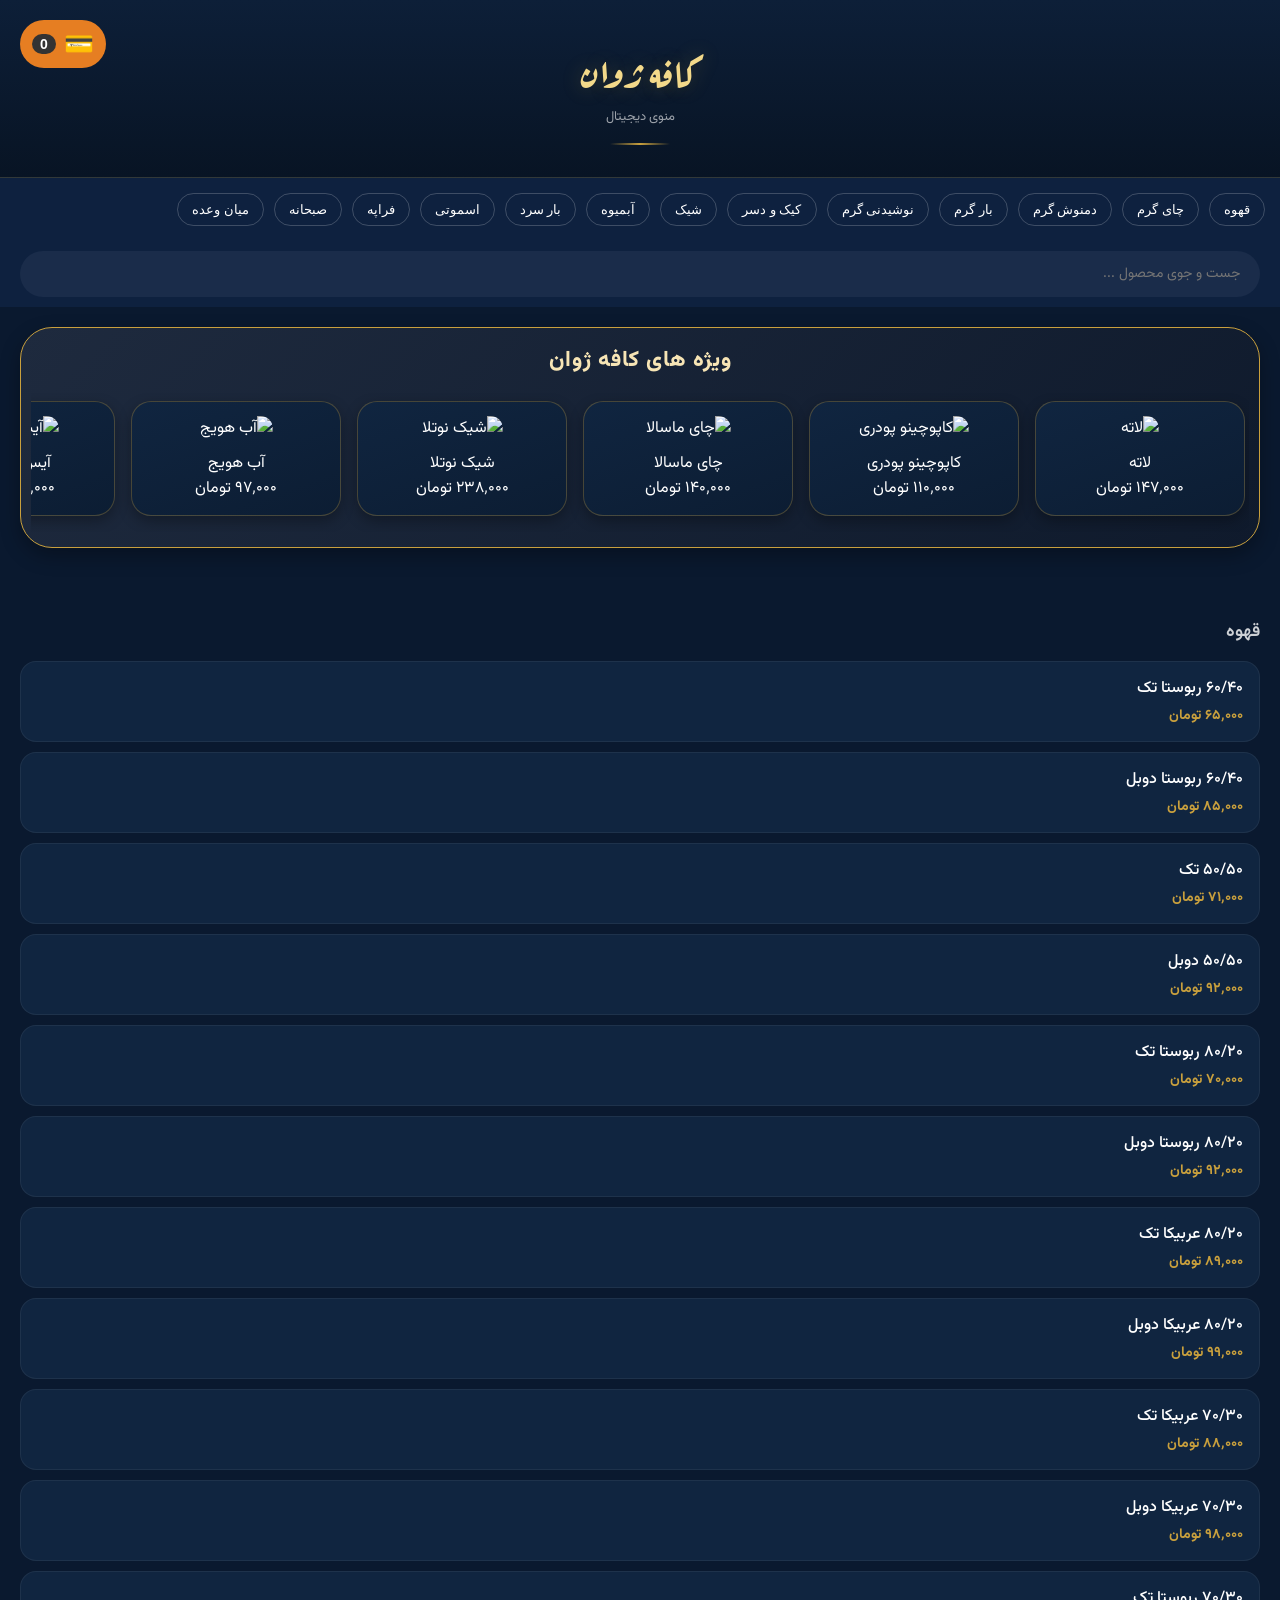
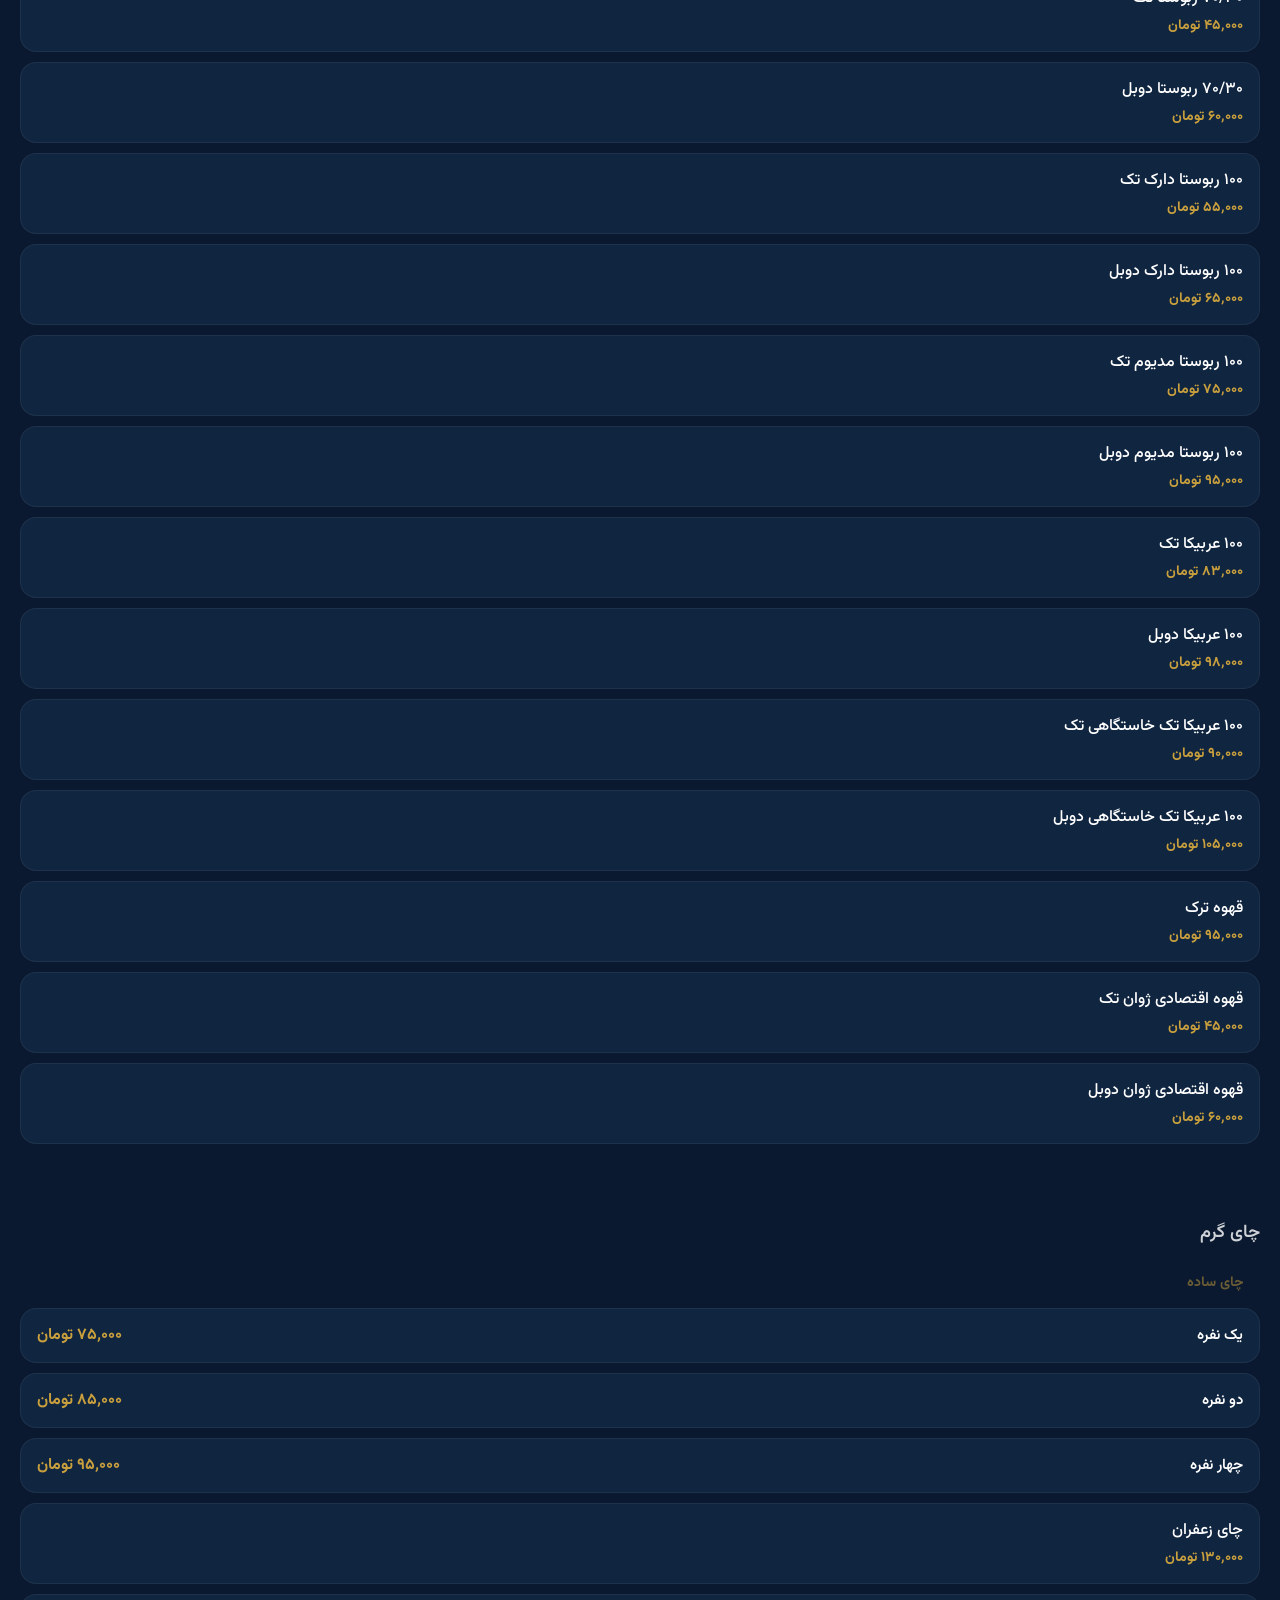
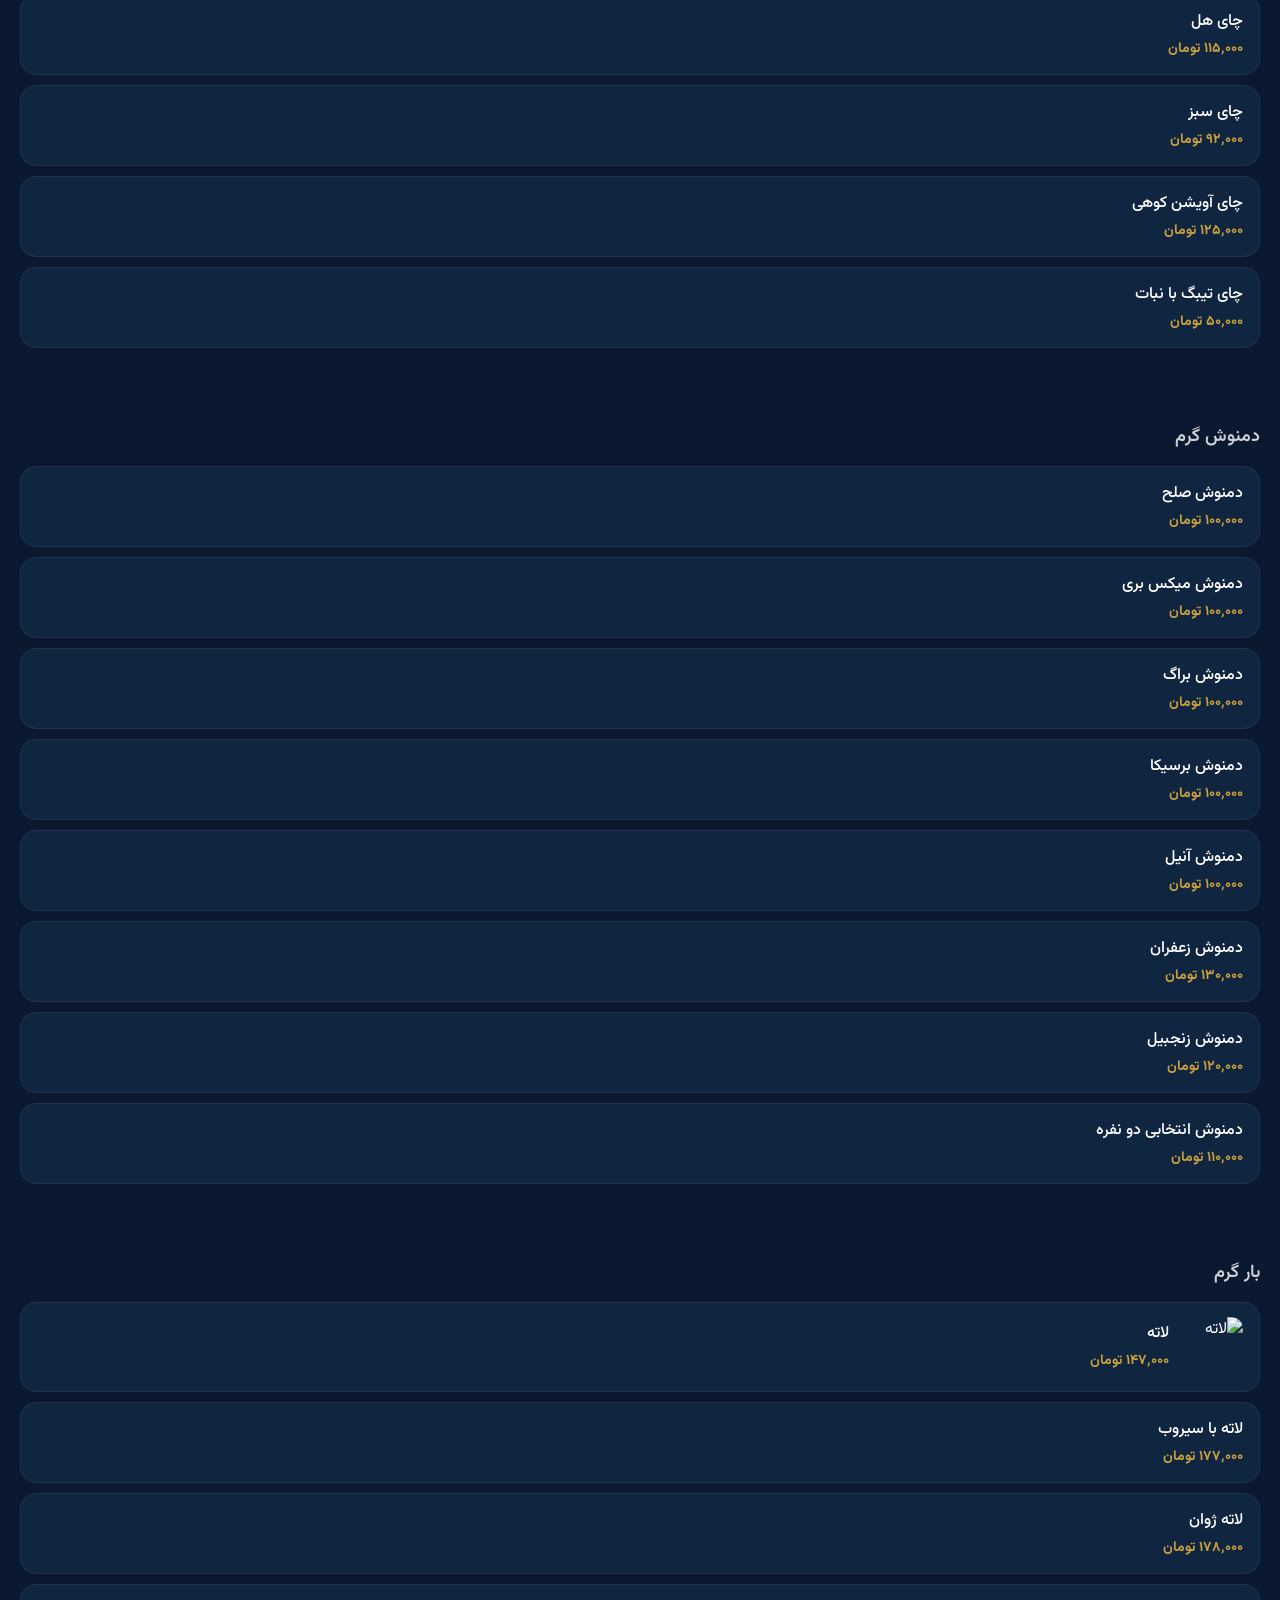
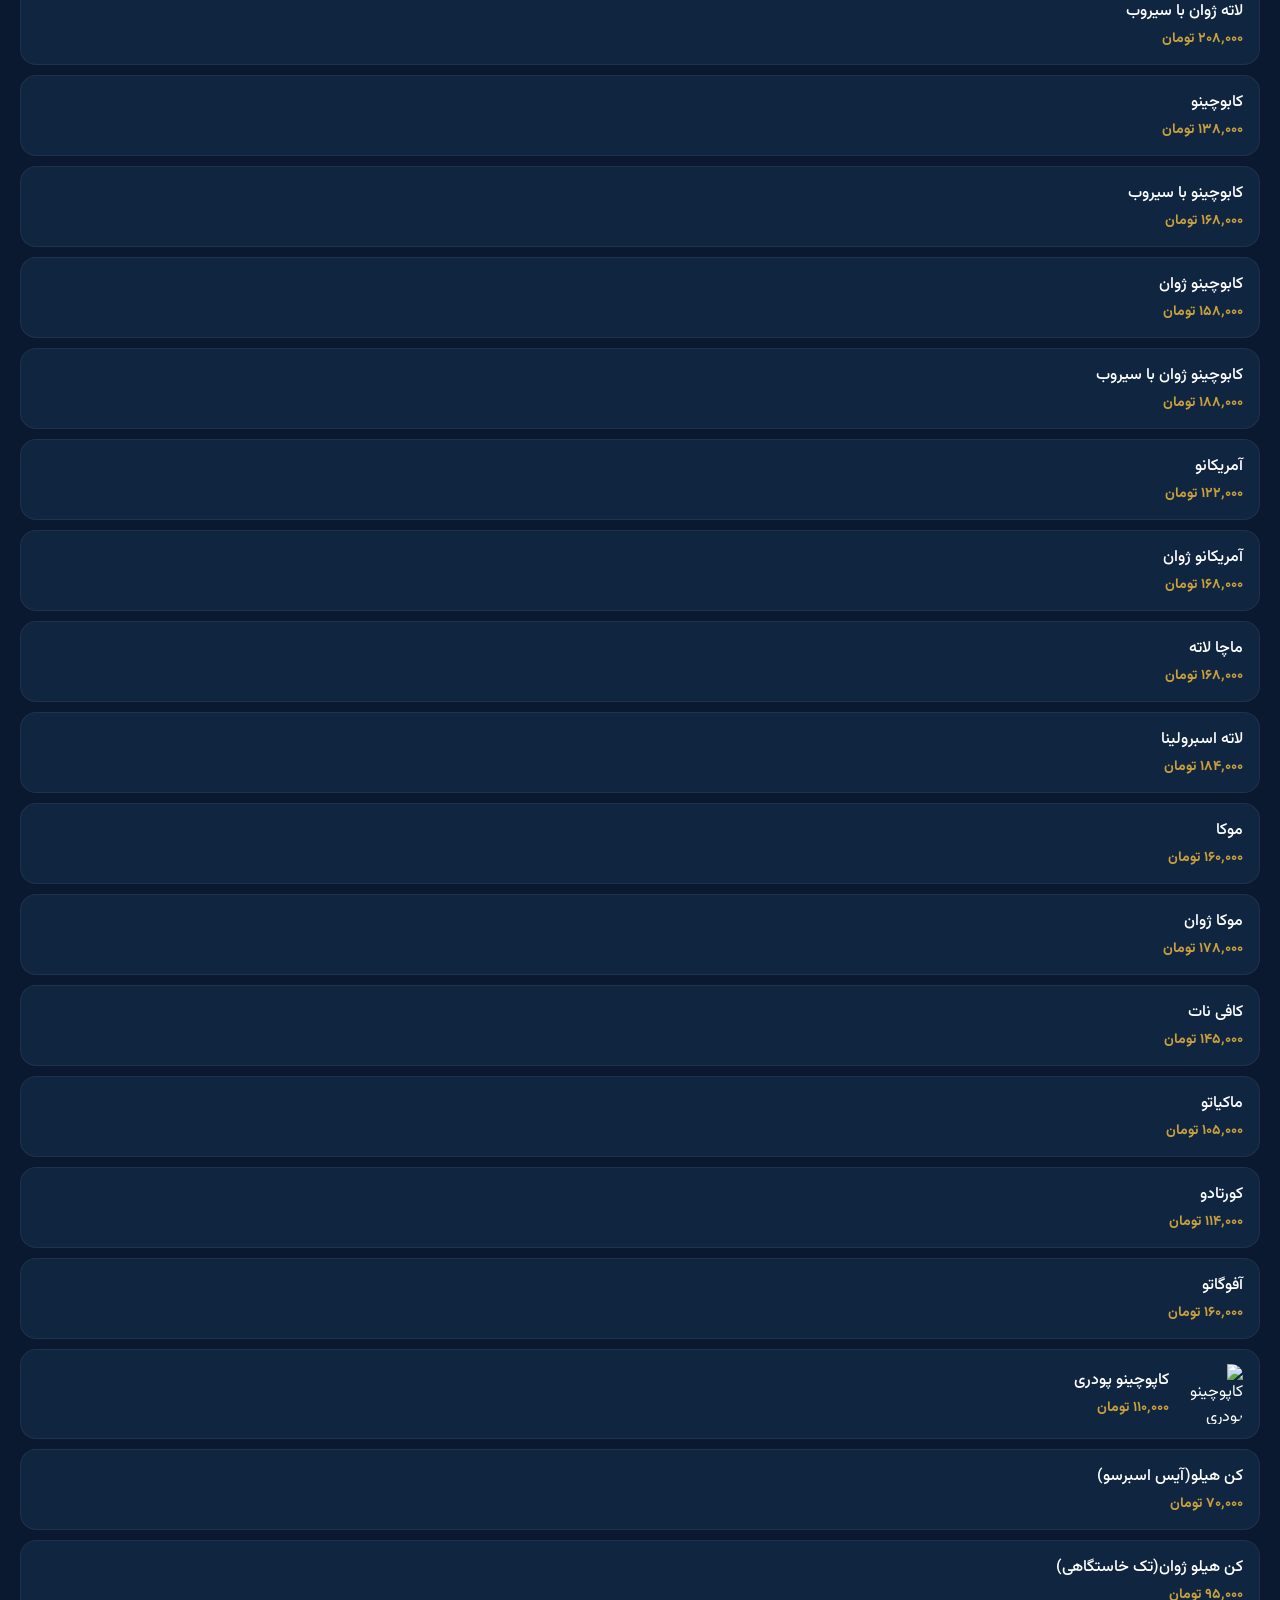
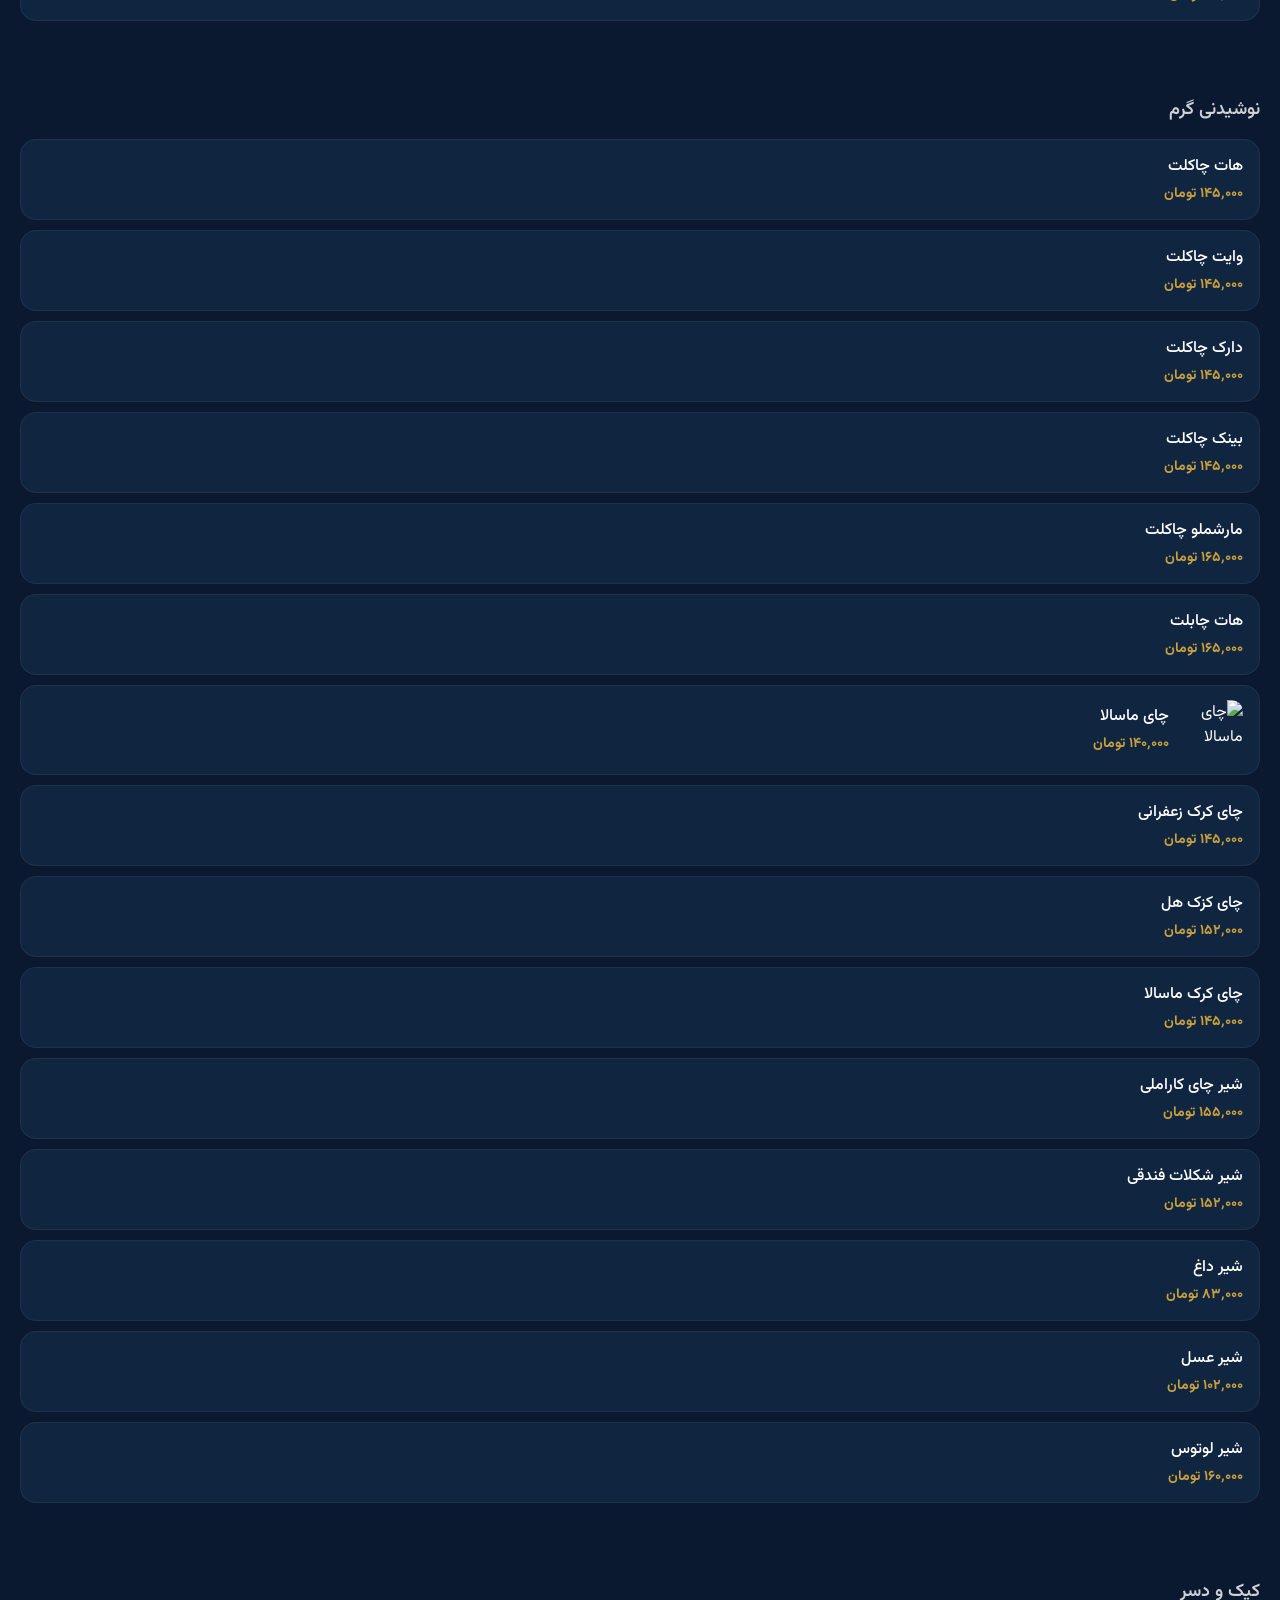
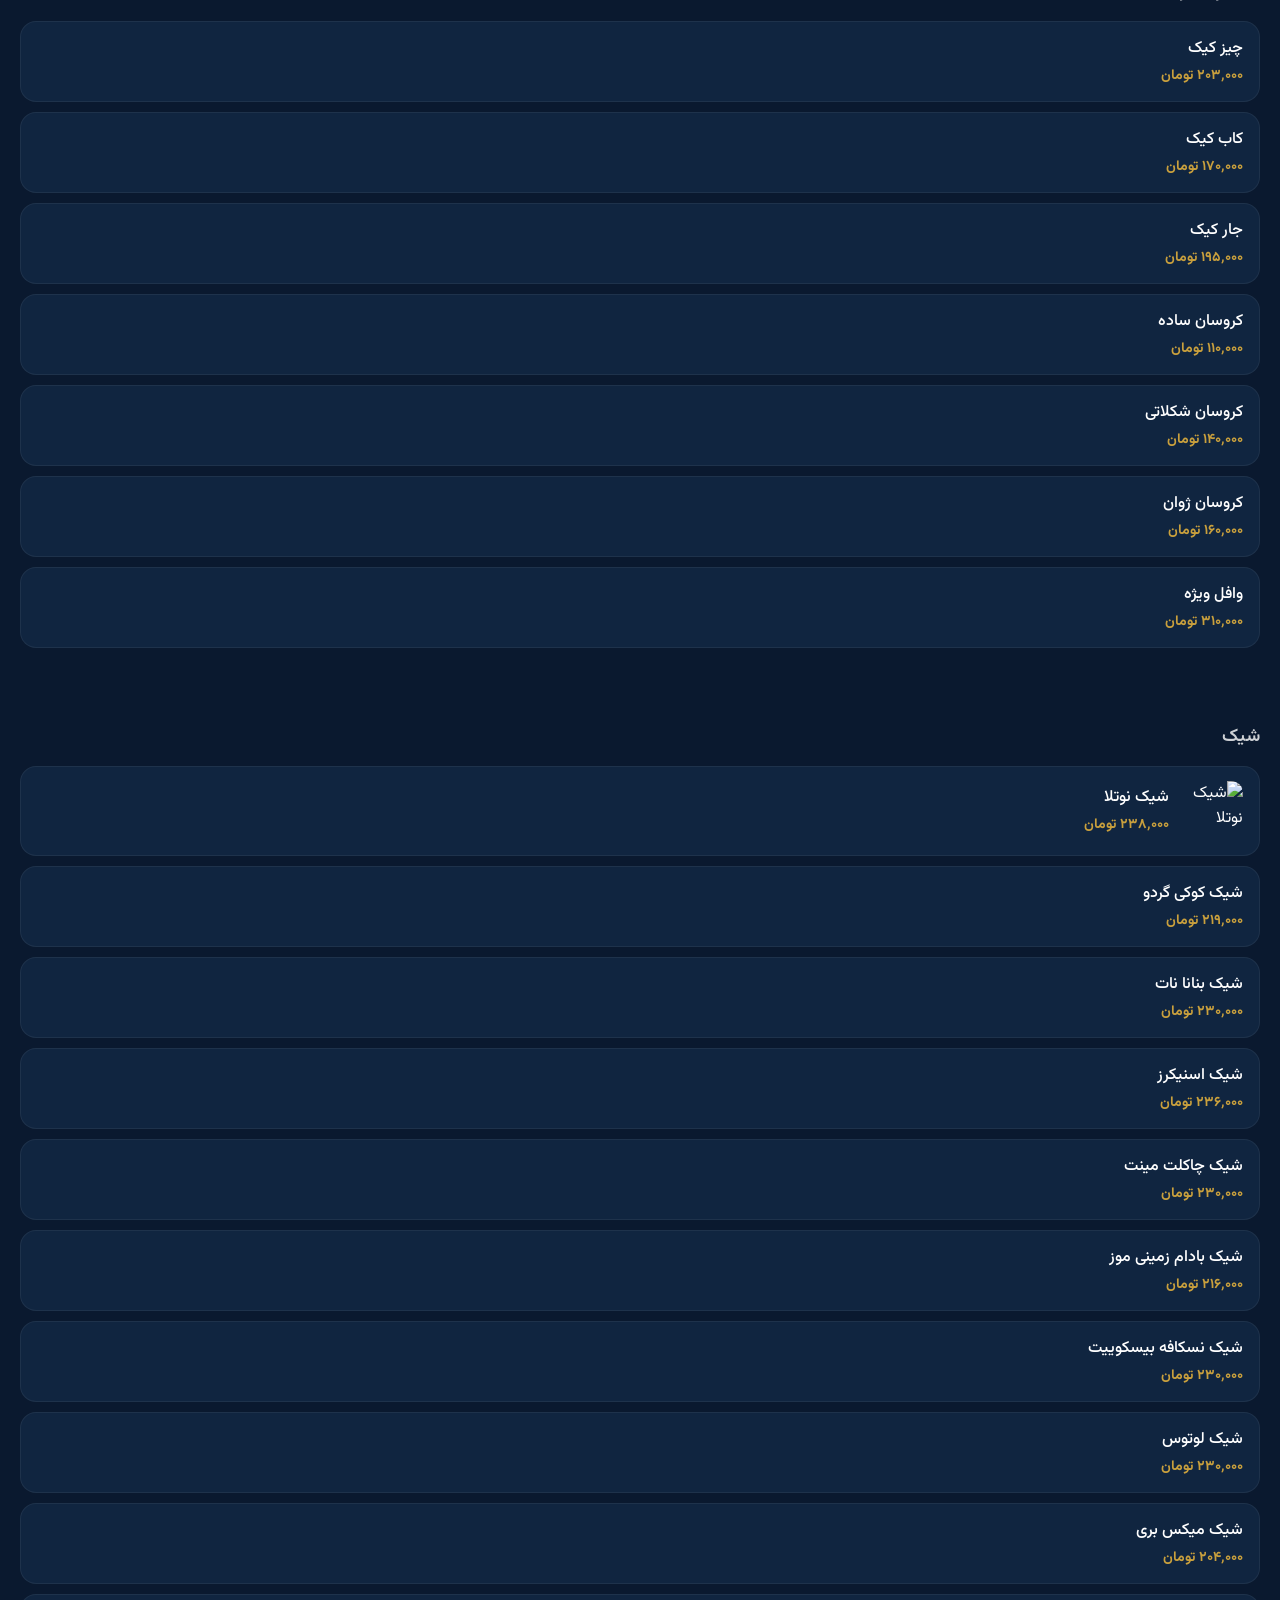
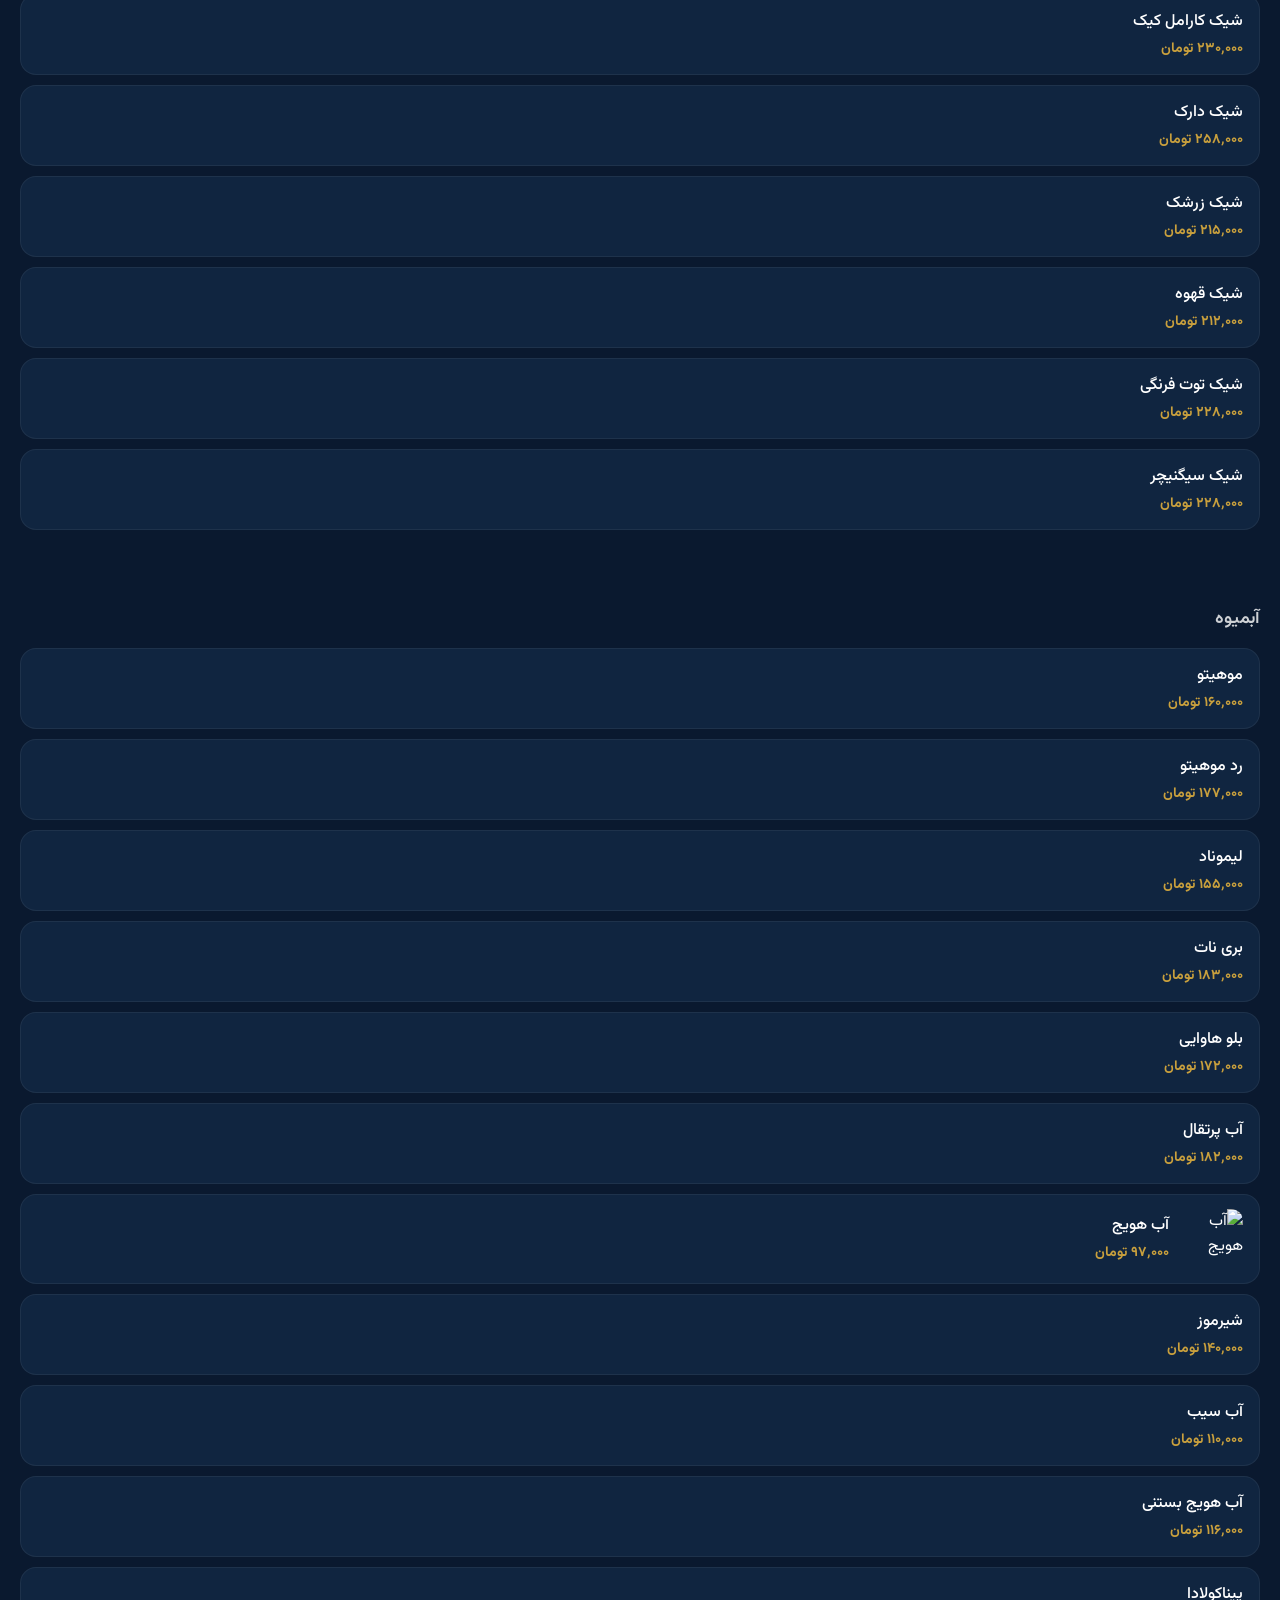
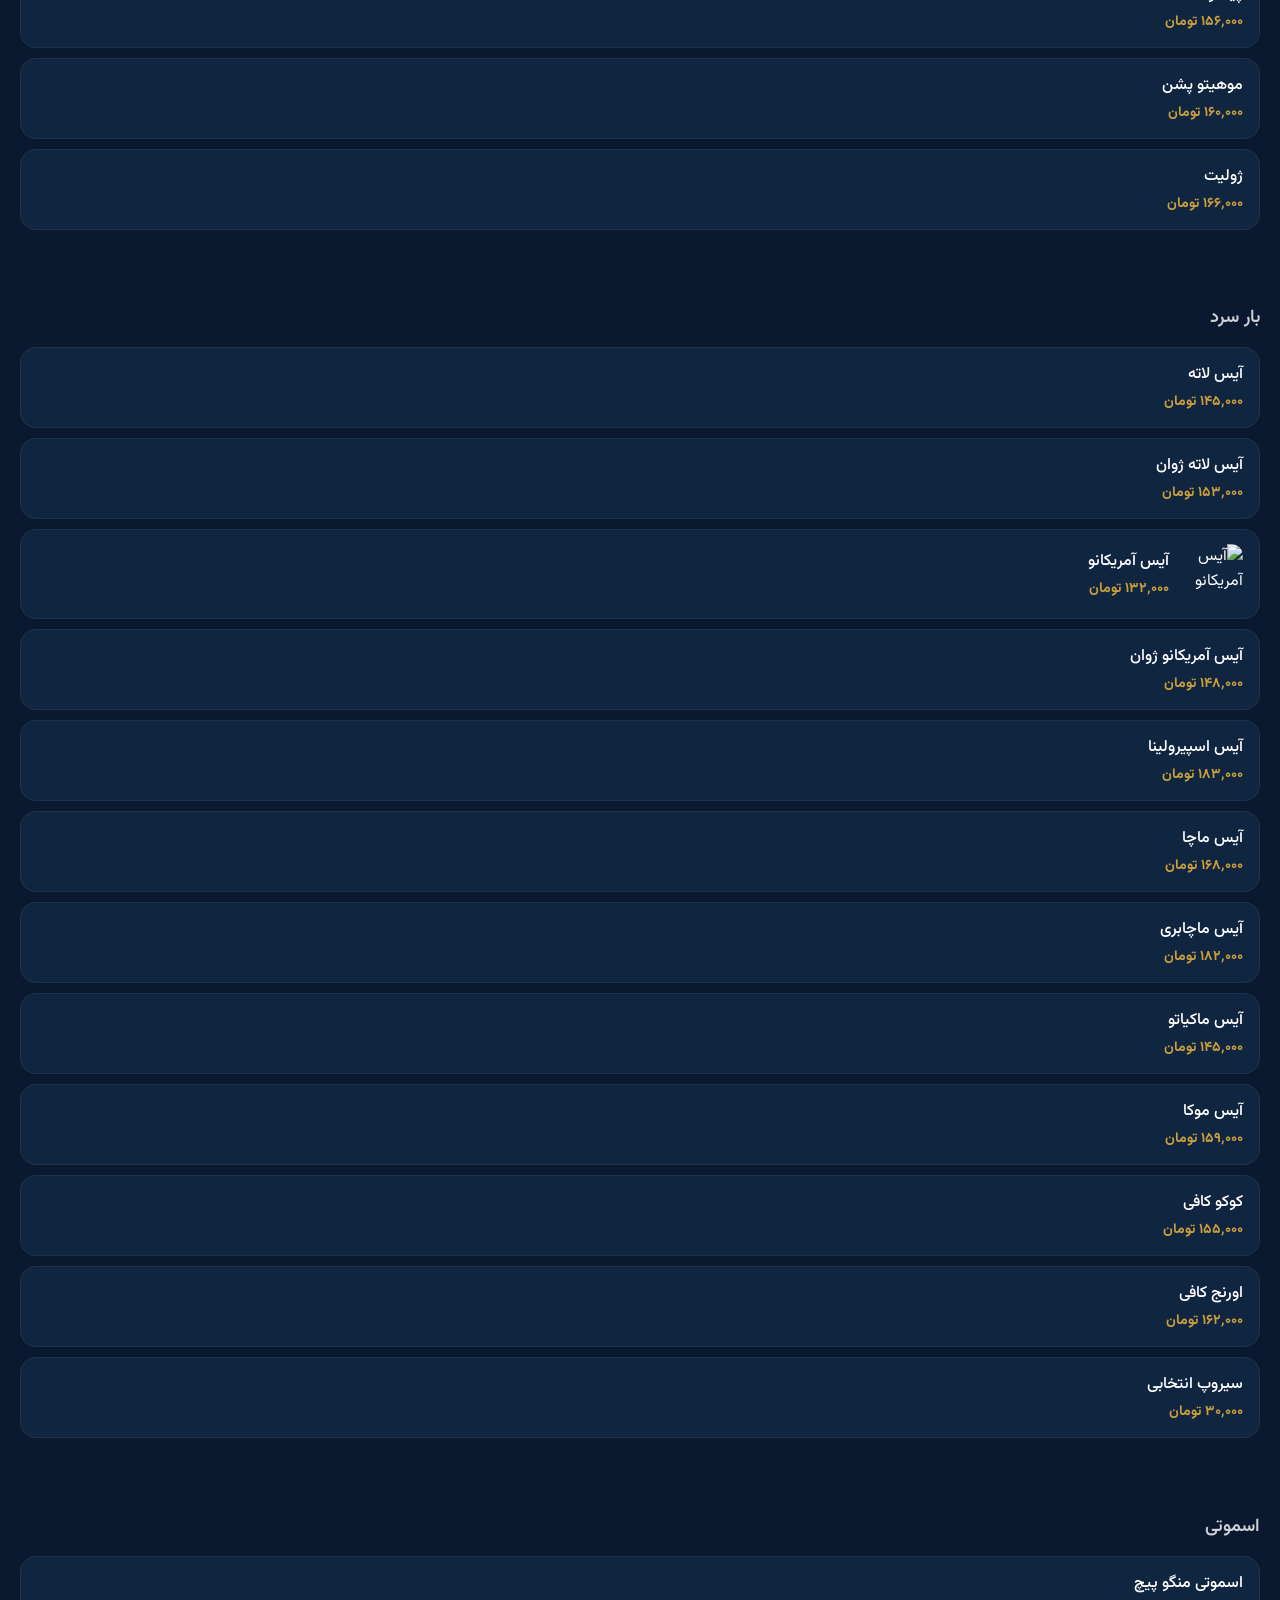
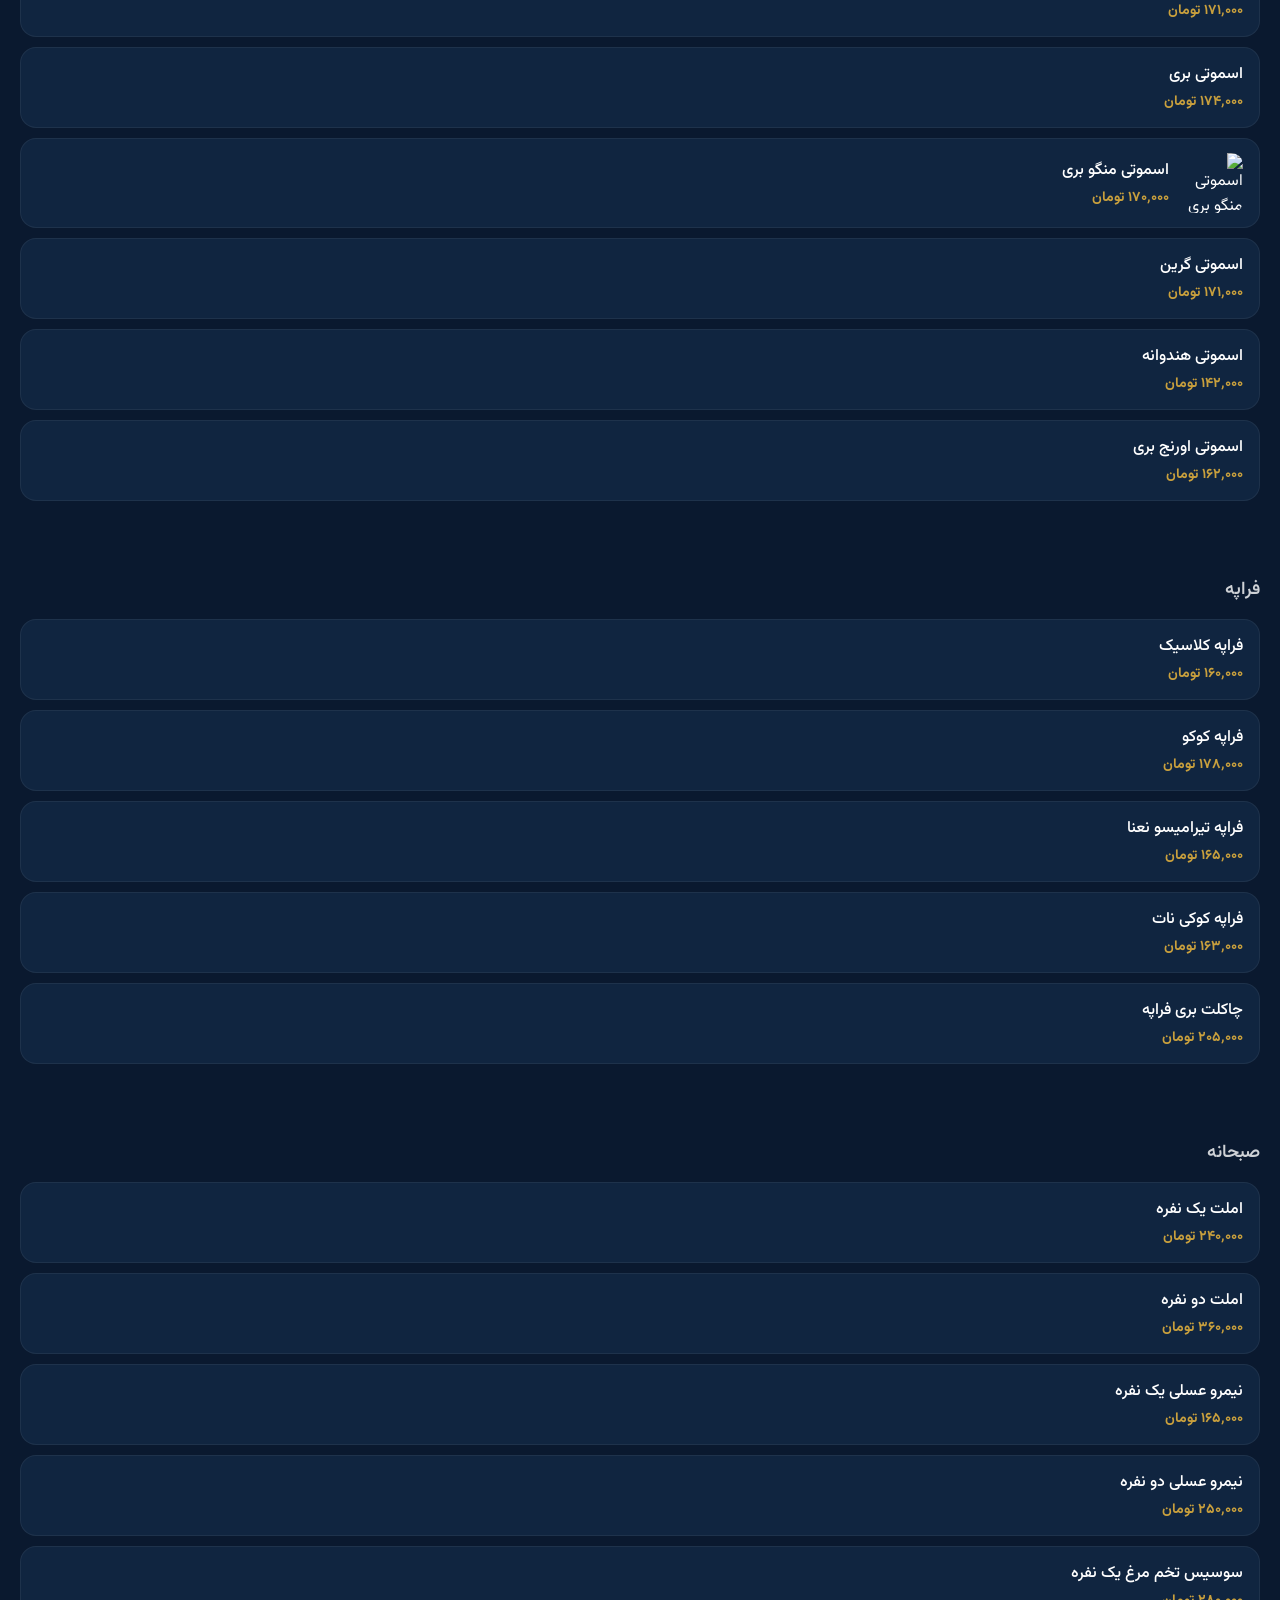
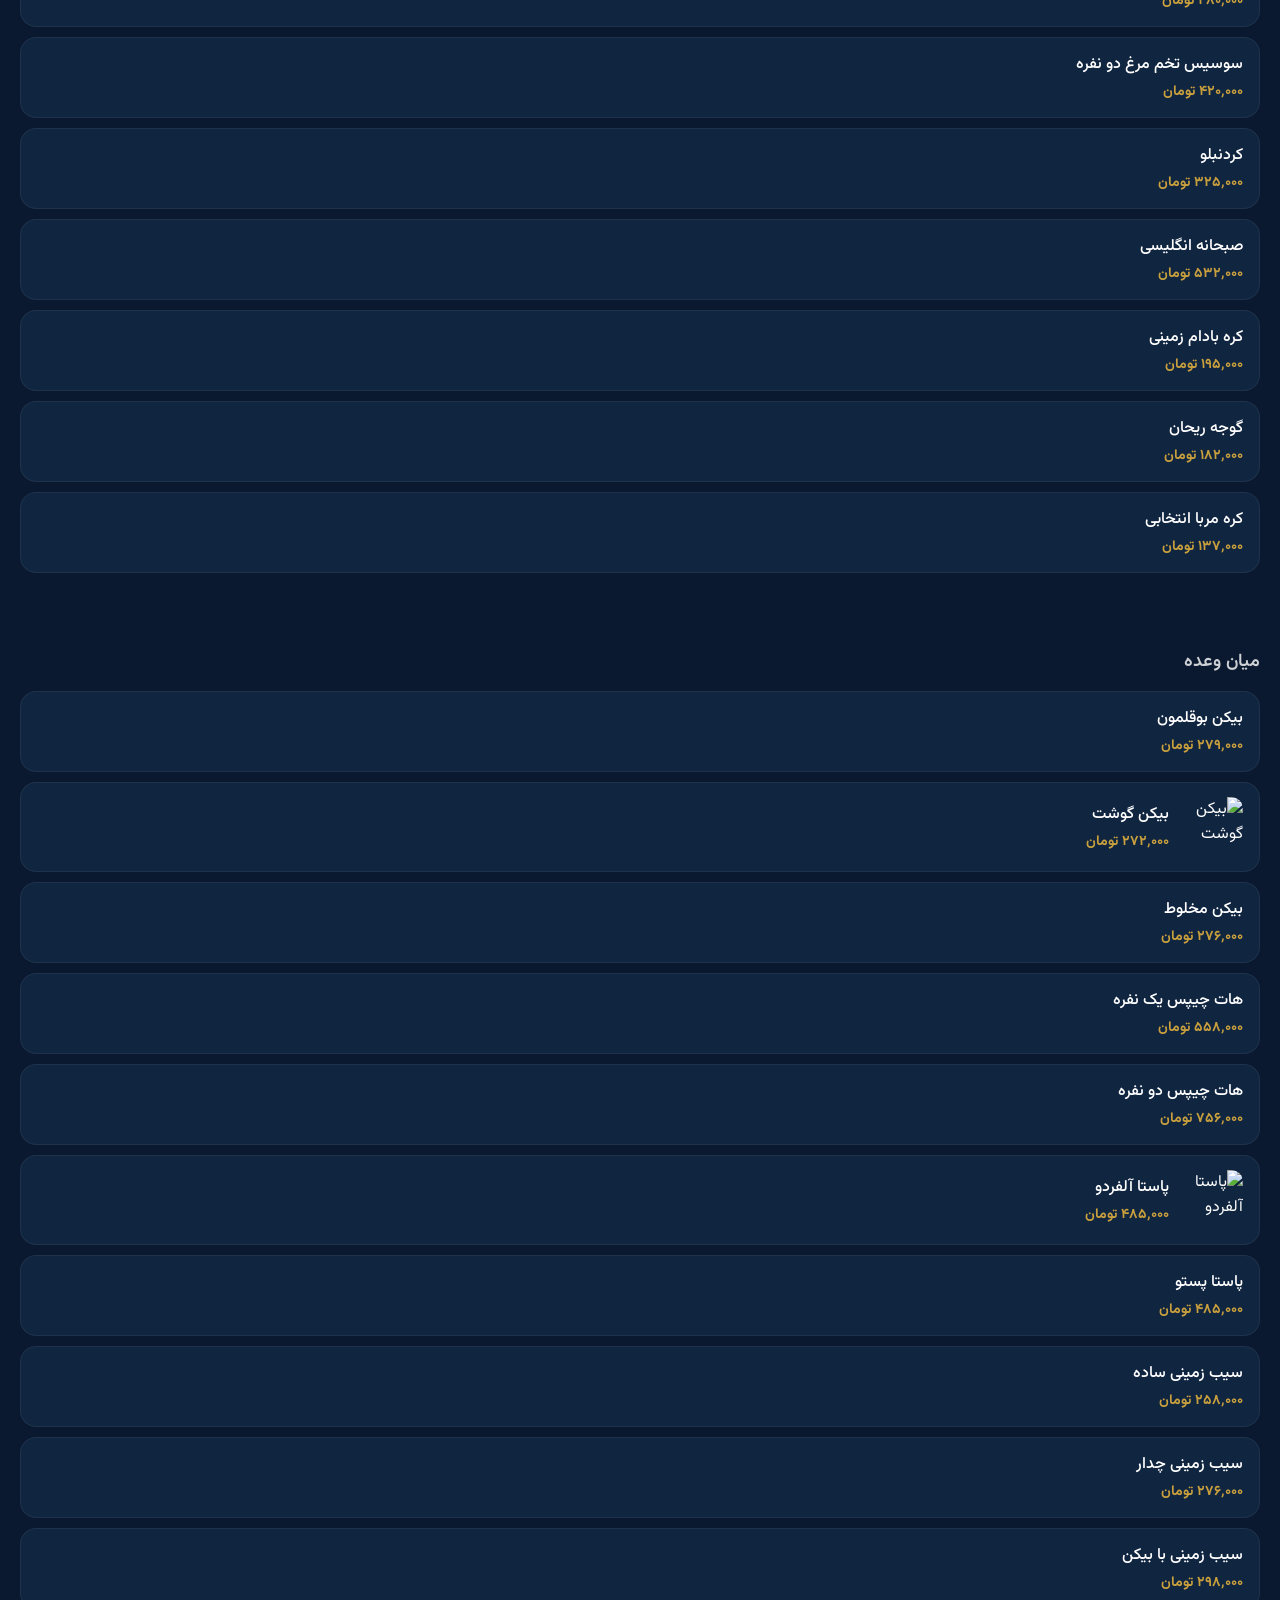
==== commit ca8e0336: "Add files via upload" ====
--- a/index.html
+++ b/index.html
@@ -4,7 +4,7 @@
     <meta charset="UTF-8">
     <meta name="viewport" content="width=device-width ,initial-scale=1.0">
     <title>کافه ژوان</title>
-    <link href="https://fonts.googleapis.com/css2?family=Vazirmatn:wght@300;400;600;800&display=swap" rel="stylesheet">
+    <link href="https://fonts.googleapis.com/css2?family=Vazirmatn:wght@300;400;600;800&family=Aref+Ruqaa:wght@700&display=swap" rel="stylesheet">
     <link rel="stylesheet" href="style.css">
 </head>
 <body>
@@ -23,7 +23,8 @@
 <div class="main-content">
     <header class="header">
         <h1>کافه ژوان</h1>
-        <p>منوی دیجیتال</p>
+        <p class="header-subtitle">منوی دیجیتال</p>
+        <div class="header-divider"></div>
         <div class="cart-icon-container">
             <button id="cartIcon" class="cart-icon"> 💳 <span id="cartCount" class="cart-count">0</span></button>
         </div>
--- a/style.css
+++ b/style.css
@@ -7,21 +7,33 @@
 
 .header {
     text-align: center;
-    padding: 30px 15px;
-    background: #081424;
-    border-bottom: 1px solid rgba(255,255,255,0.1);
+    padding: 40px 15px 32px;
+    background: linear-gradient(180deg, #0d1f38, #081424);
+    border-bottom: 1px solid rgba(201, 160, 61, 0.2);
+    position: relative;
 }
 
 .header h1 {
     margin: 0;
-    font-weight: 800;
-    font-size: 26px;
-}
-
-.header p {
-    margin-top: 5px;
+    font-family: 'Aref Ruqaa', serif;
+    font-weight: 700;
+    font-size: 38px;
+    color: #f3d98a;
+    letter-spacing: 1px;
+    text-shadow: 0 0 20px rgba(201, 160, 61, 0.3);
+}
+
+.header-subtitle {
+    margin: 8px 0 0;
     opacity: 0.6;
-    font-size: 14px;
+    font-size: 13px;
+}
+
+.header-divider {
+    width: 60px;
+    height: 2px;
+    background: linear-gradient(90deg, transparent, #c9a03d, transparent);
+    margin: 16px auto 0;
 }
 
 /* دسته بندی بالا */
@@ -71,16 +83,19 @@
     display: flex;
     gap: 14px;
     align-items: center;
-    padding: 14px 0;
+    padding: 14px 16px;
     transition: 0.25s;
-    margin: 8px 0;
-    background: rgba(255,255,255,0.03);
-    border-radius: 14px;
+    margin: 10px 0;
+    background: #102540;
+    border: 1px solid rgba(255, 255, 255, 0.06);
+    border-radius: 16px;
 }
 
 .menu-item:hover {
-    background: rgba(255,255,255,0.06);
+    background: #16304f;
+    border-color: rgba(201, 160, 61, 0.35);
     transform: translateY(-2px);
+    box-shadow: 0 8px 18px rgba(0, 0, 0, 0.2);
 }
 
 .menu-item.show {
@@ -89,7 +104,19 @@
 }
 
 .menu-item span:first-child {
-    font-size: 14px;
+    flex: 1;
+    text-align: right;
+}
+
+.menu-item .price {
+    color: #c9a03d;
+    font-weight: 700;
+}
+
+.menu-item > span:first-child {
+    flex: 1;
+    font-size: 15px;
+    font-weight: 600;
 }
 
 .menu-image {
@@ -112,7 +139,8 @@
 }
 
 .menu-price {
-    font-weight: 600;
+    font-weight: 700;
+    color: #c9a03d;
 }
 
 .item-img {
@@ -132,9 +160,11 @@
 }
 
 .item-price {
-    opacity: 0.7;
+    opacity: 1;
     font-size: 14px;
     margin-top: 4px;
+    color: #c9a03d;
+    font-weight: 700;
 }
 
 /* برای موبایل کمی فاصبه از زیر صفحه */
@@ -397,41 +427,41 @@
 /* ===== کارت محصول ویژه (همانند menu-item اما در افقی) =========== */
 .featured-card {
     flex: 0 0 180px;
-    background: #c7c4c4;
-    border-radius: 28px;
-    padding: 12px;
+    background: linear-gradient(160deg, #102540, #0c1d33);
+    border-radius: 20px;
+    padding: 14px;
     text-align: center;
     cursor: pointer;
     transition: 0.25s ease;
-    border: 2px solid #e67e22;
-    box-shadow: 0 5px 12px rgba(0,0,0,0.2);
+    border: 1px solid rgba(201, 160, 61, 0.3);
+    box-shadow: 0 5px 14px rgba(0, 0, 0, 0.3);
 }
 
 .featured-card:hover {
     transform: translateY(-5px);
-    box-shadow: 0 12px 20px rgba(0,0,0,0.3);
-    background: #fff9f0;
+    box-shadow: 0 12px 24px rgba(201, 160, 61, 0.2);
+    background: #c9a03d;
 }
 
 .featured-card img {
     width: 100%;
     height: 130px;
     object-fit: cover;
-    border-radius: 20px;
-    margin-bottom: 8px;
-}
-
-.featured-card .featured-name {
-    font-weight: 800;
-    font-size: 16px;
-    color: #3b2a1f;
+    border-radius: 14px;
+    margin-bottom: 10px;
+}
+
+.featured-card .feature-name {
+    font-weight: 700;
+    font-size: 15px;
+    color: #ffffff;
     margin: 8px 0 4px;
 }
 
-.featured-card .featured-price {
+.featured-card .feature-price {
     font-weight: 700;
     font-size: 14px;
-    color: #b64926;
+    color: #c9a03d;
 }
 
 @media (max-width: 550px) {
@@ -675,4 +705,12 @@
 #toast.show {
     opacity: 1;
     visibility: visible;
+}
+
+.menu-category-title {
+    padding: 10px 16px 4px;
+    font-size: 14px;
+    font-weight: 700;
+    opacity: 0.5;
+    color: #c9a03d;
 }
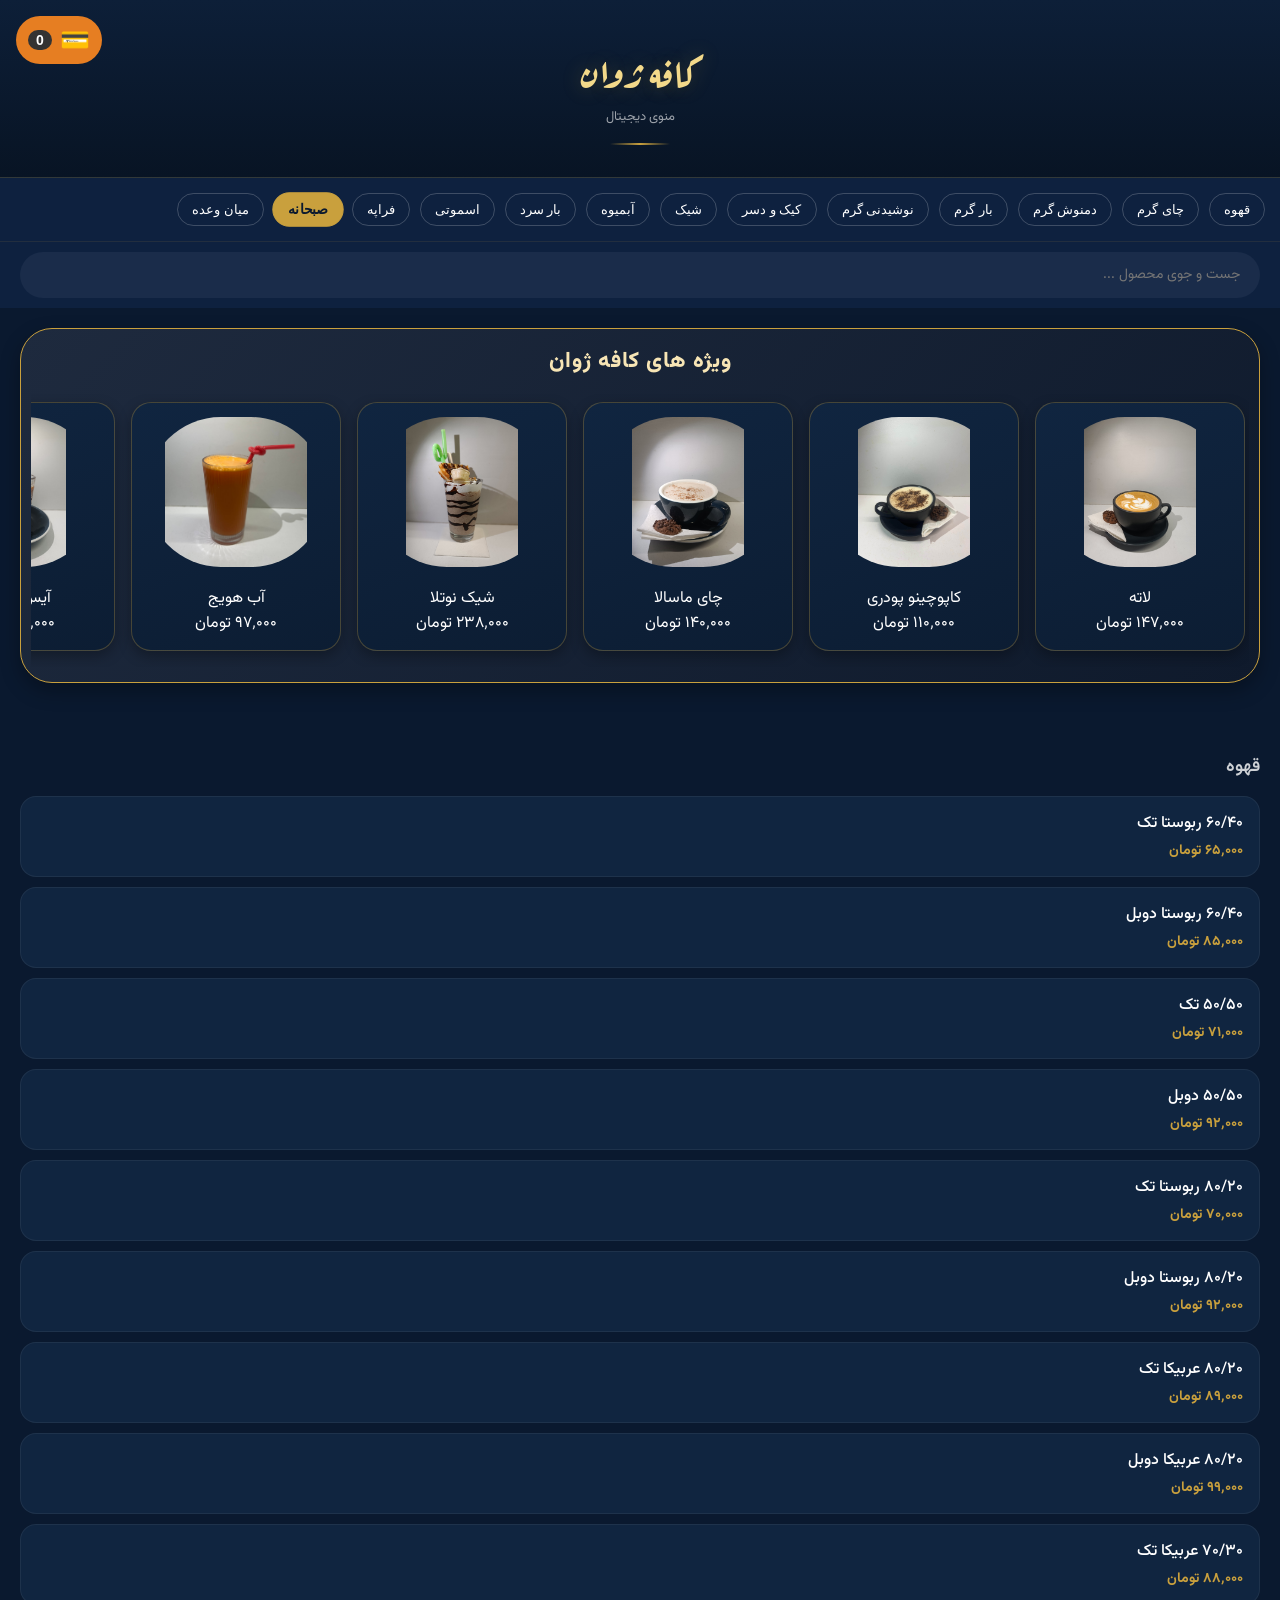
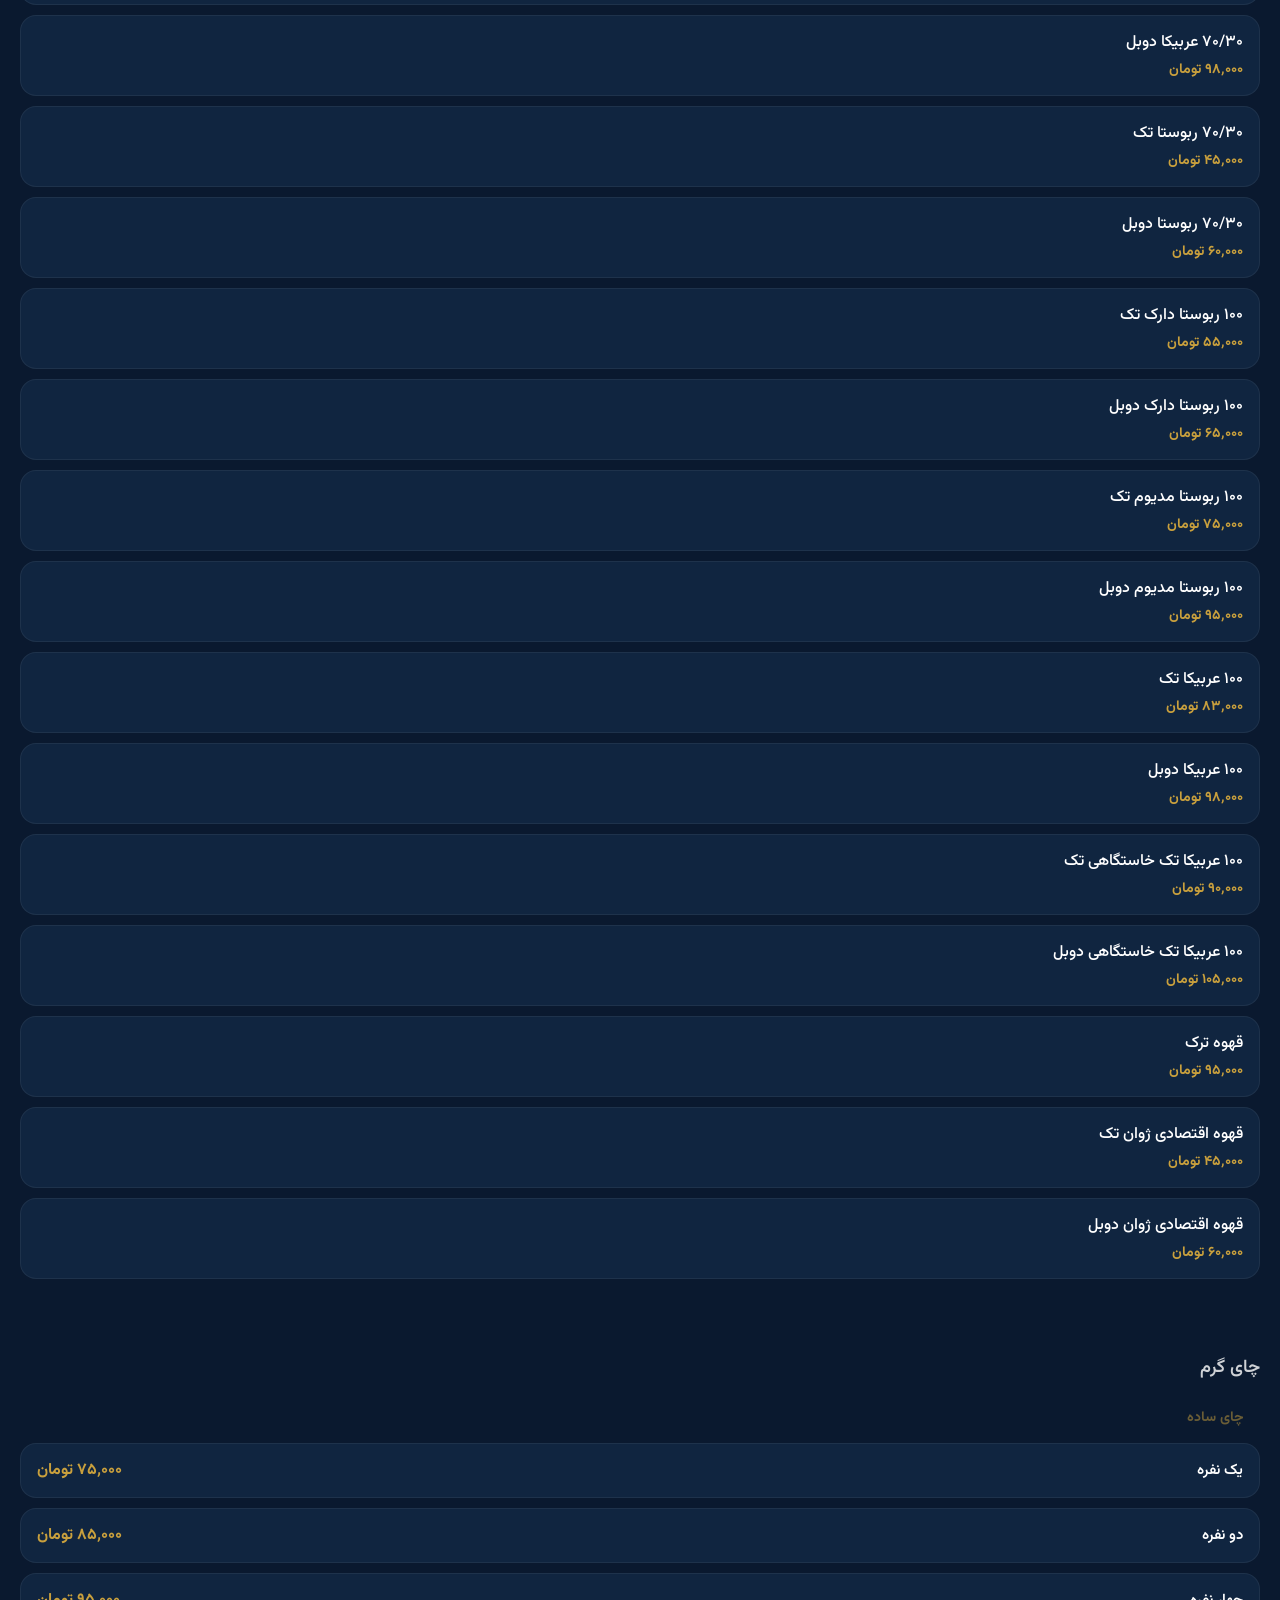
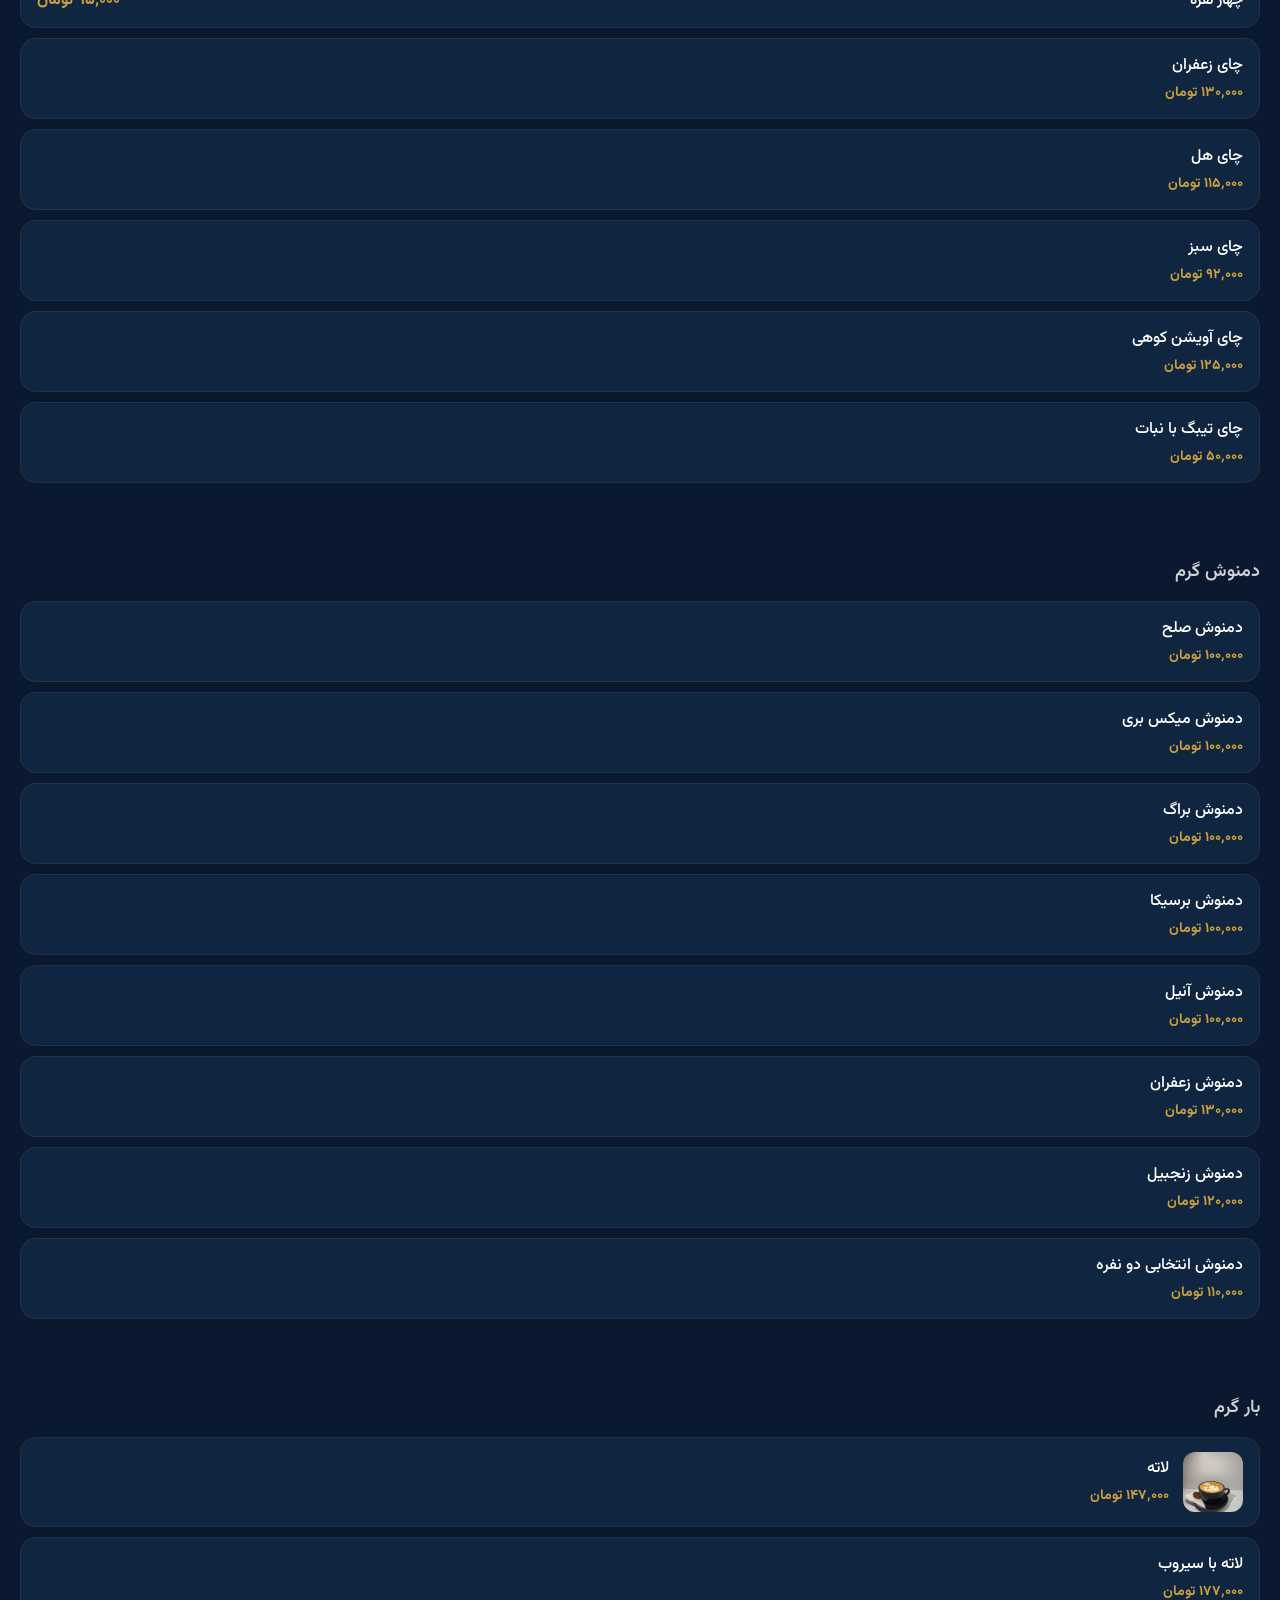
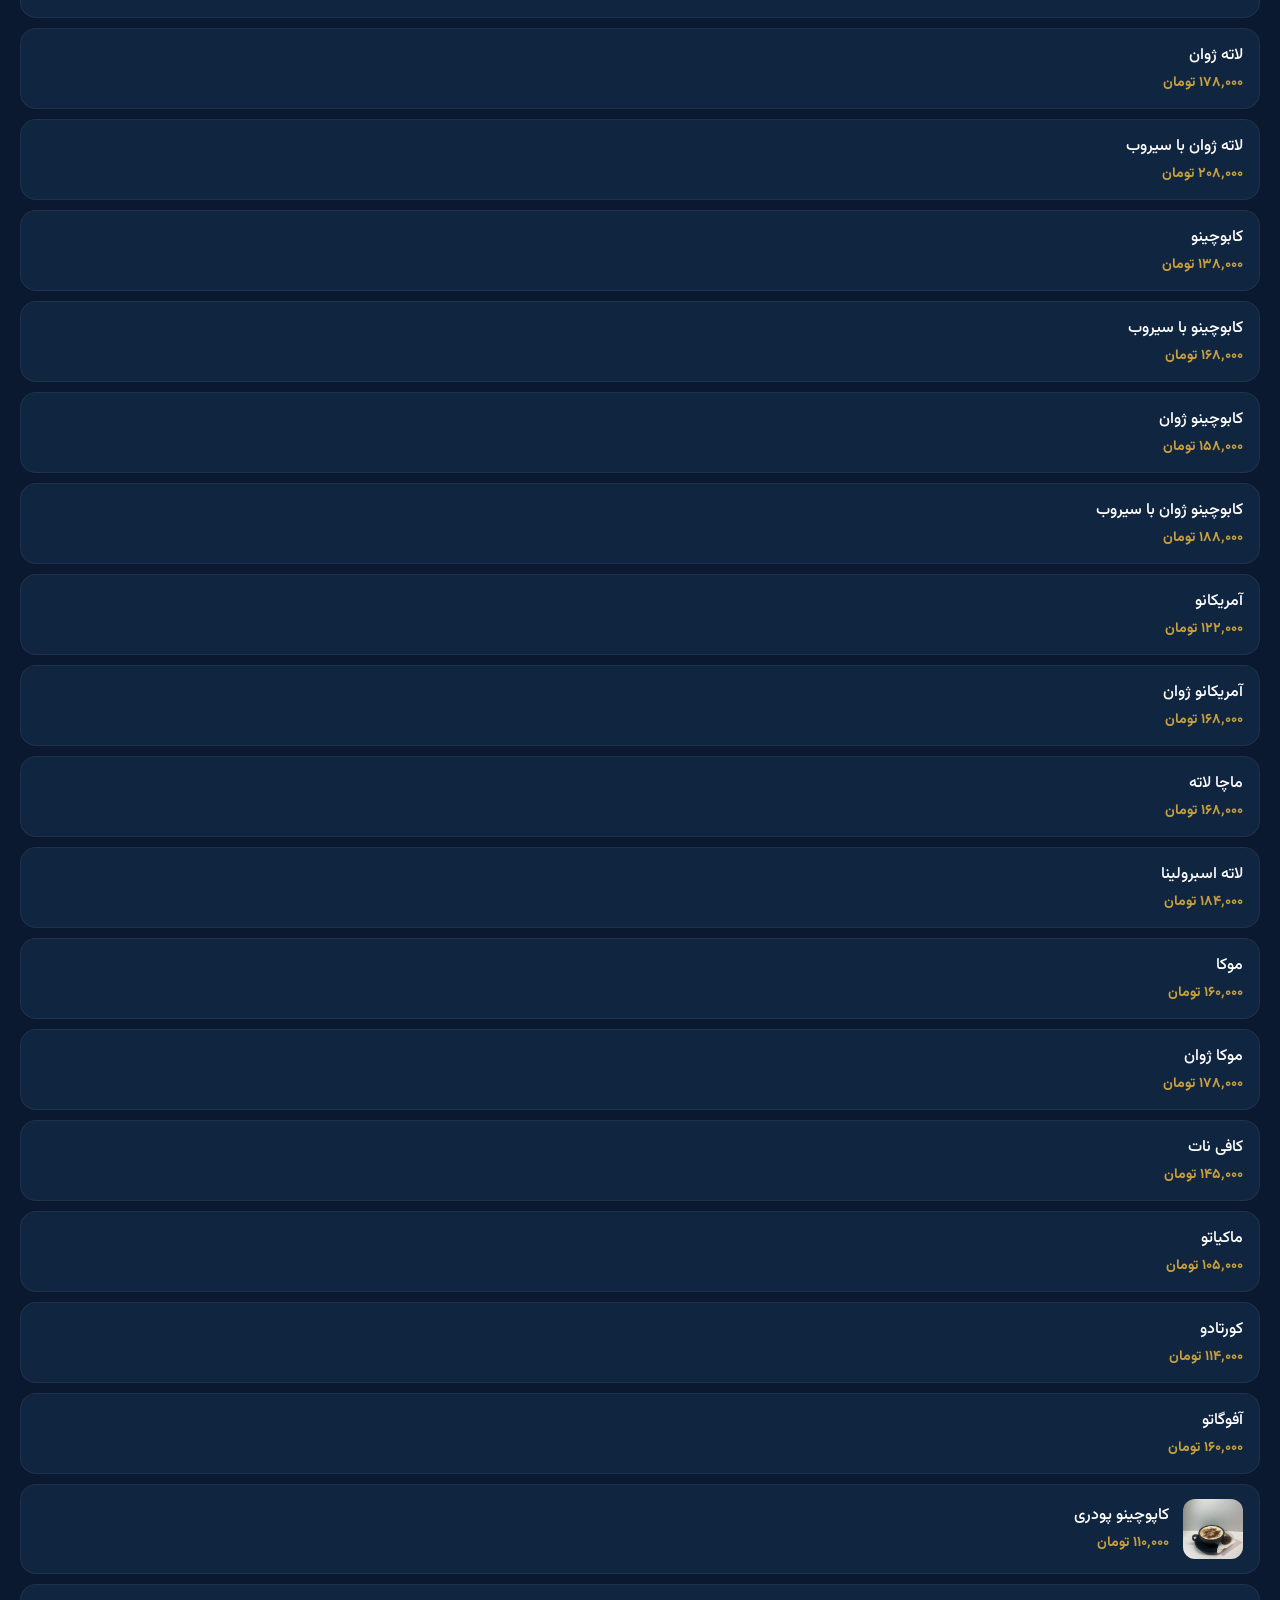
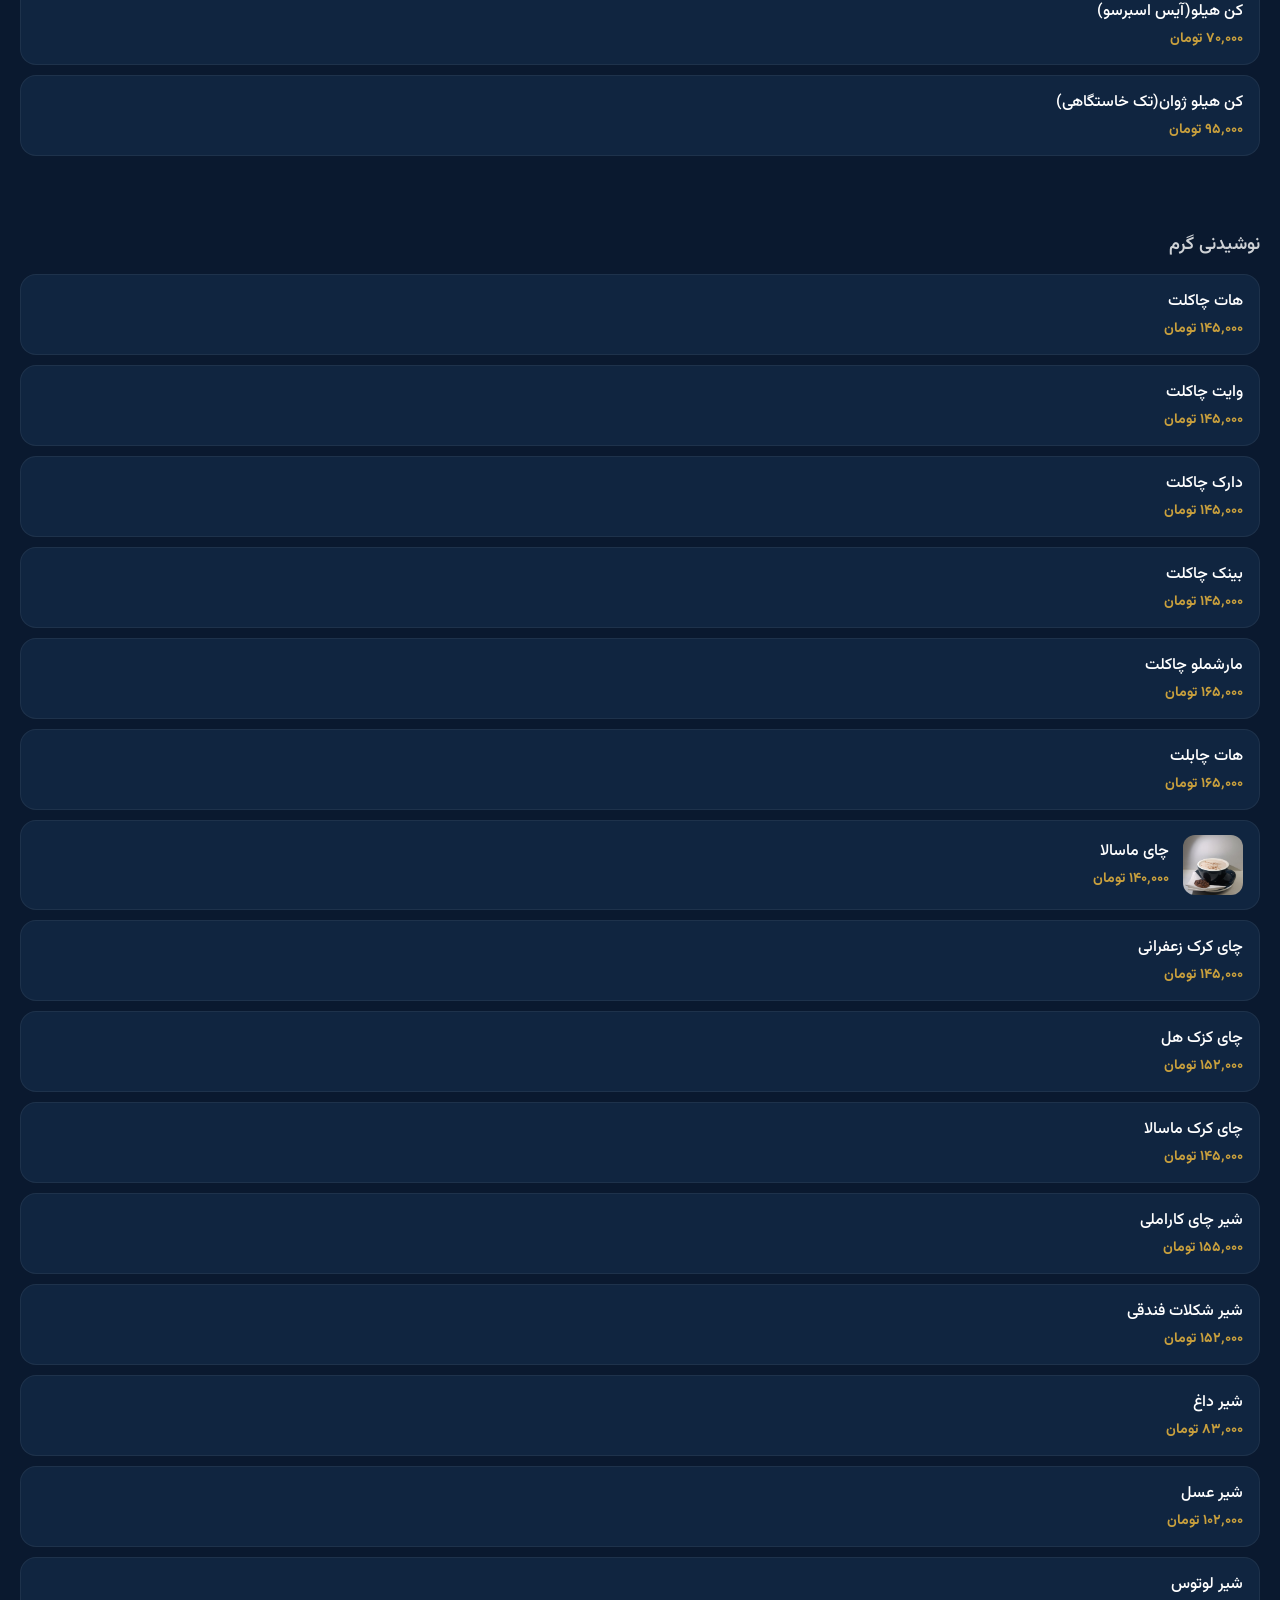
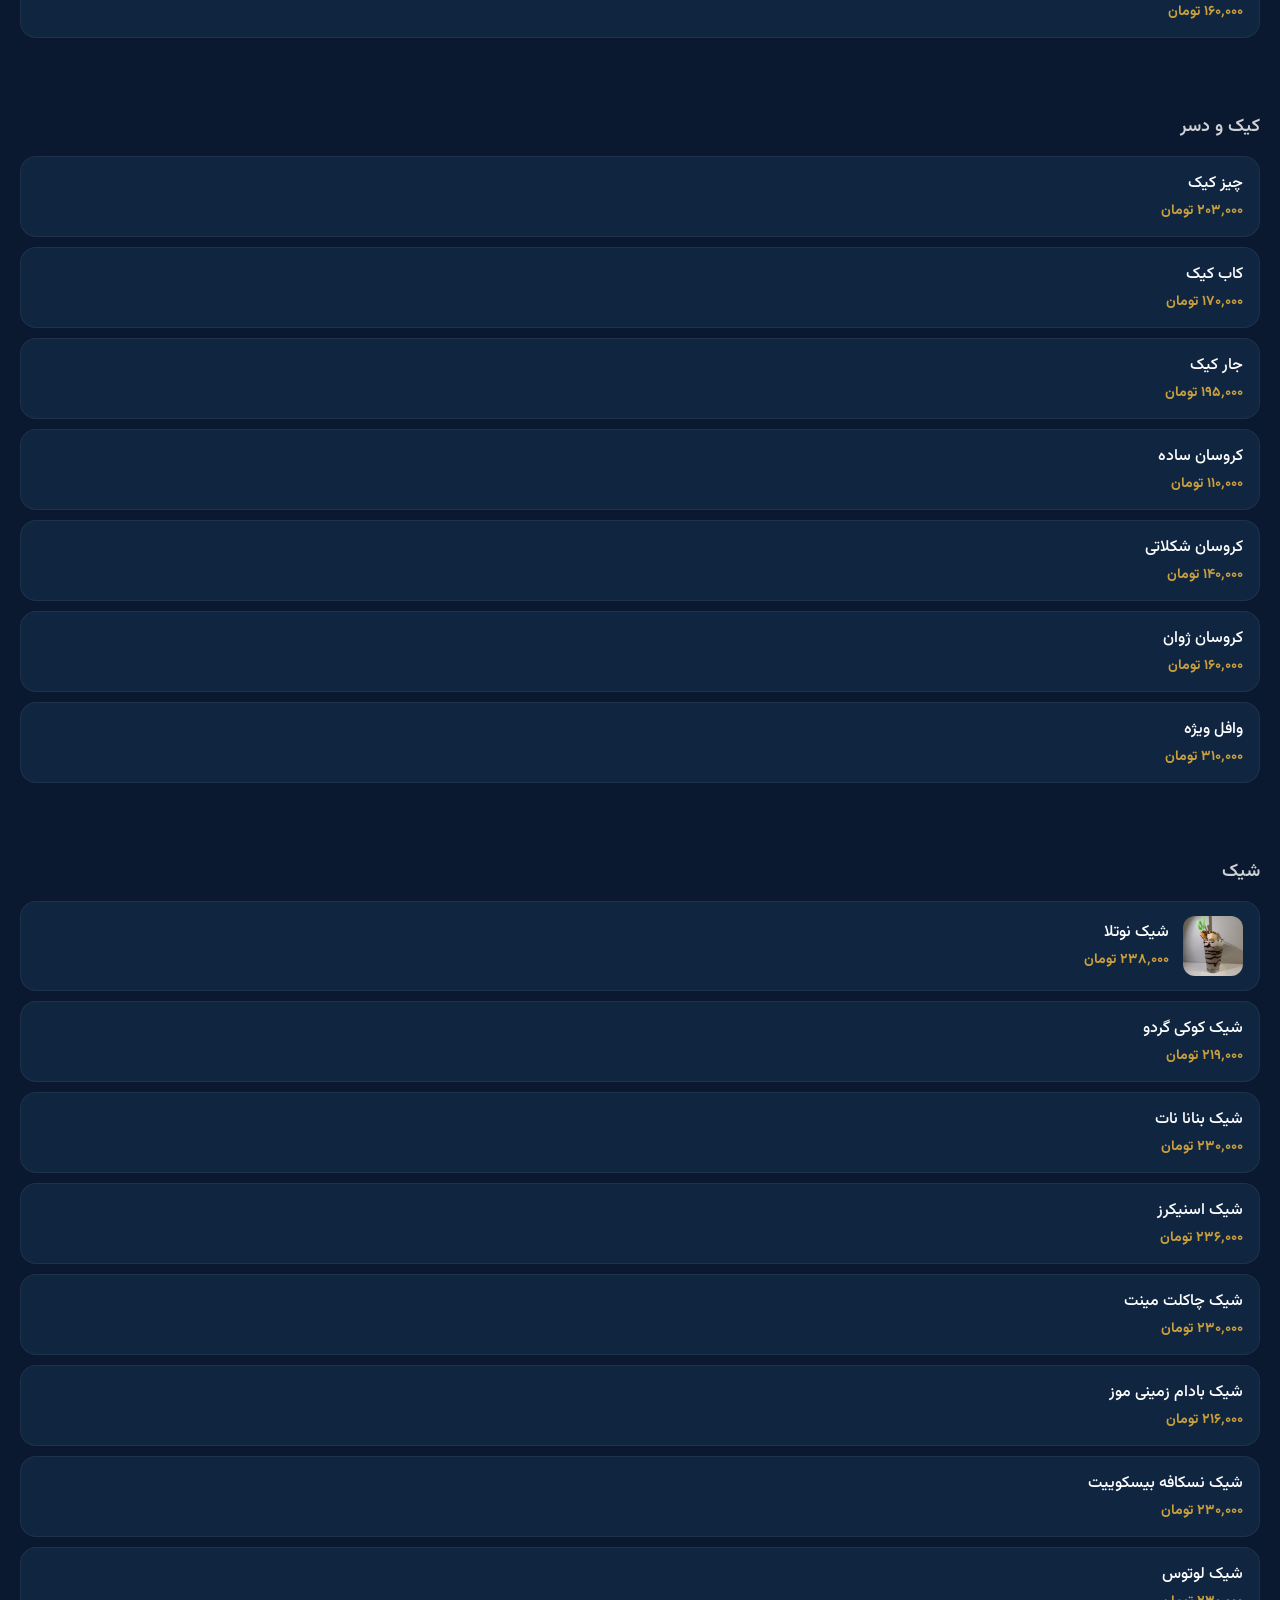
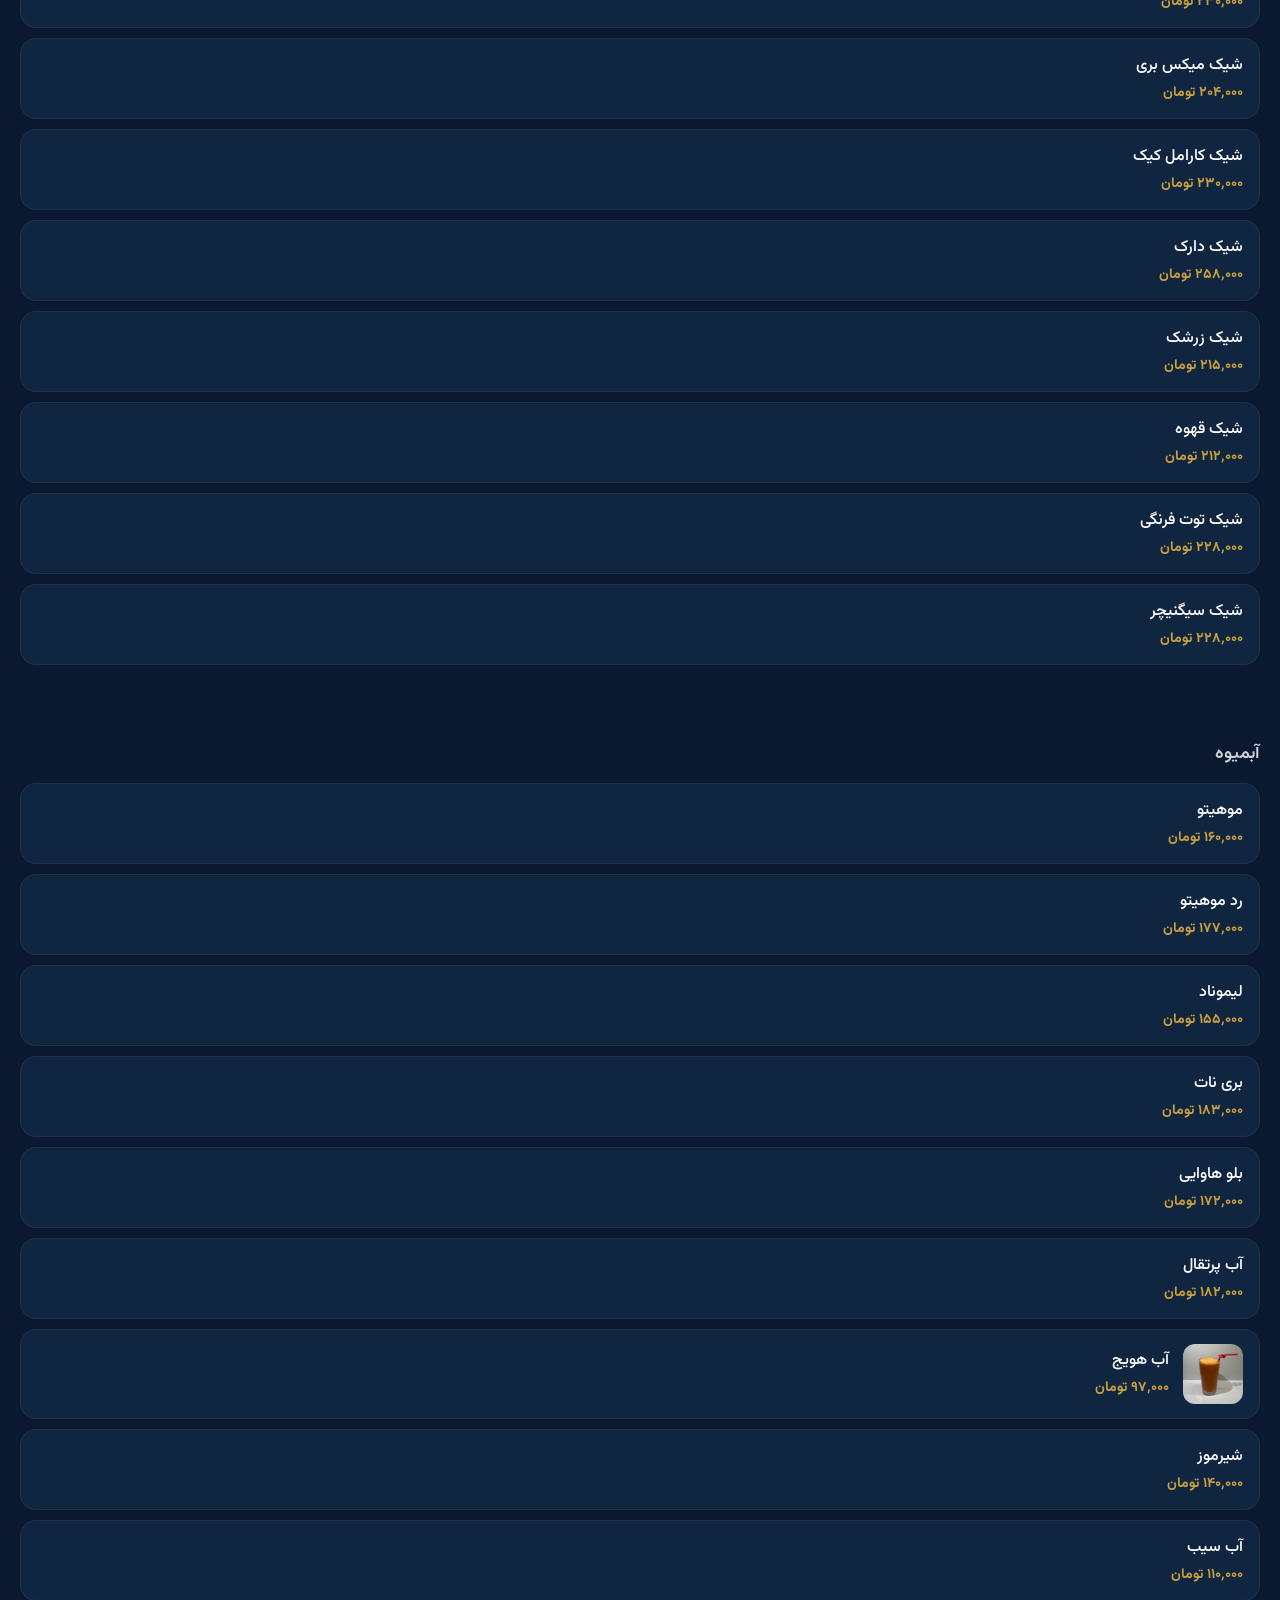
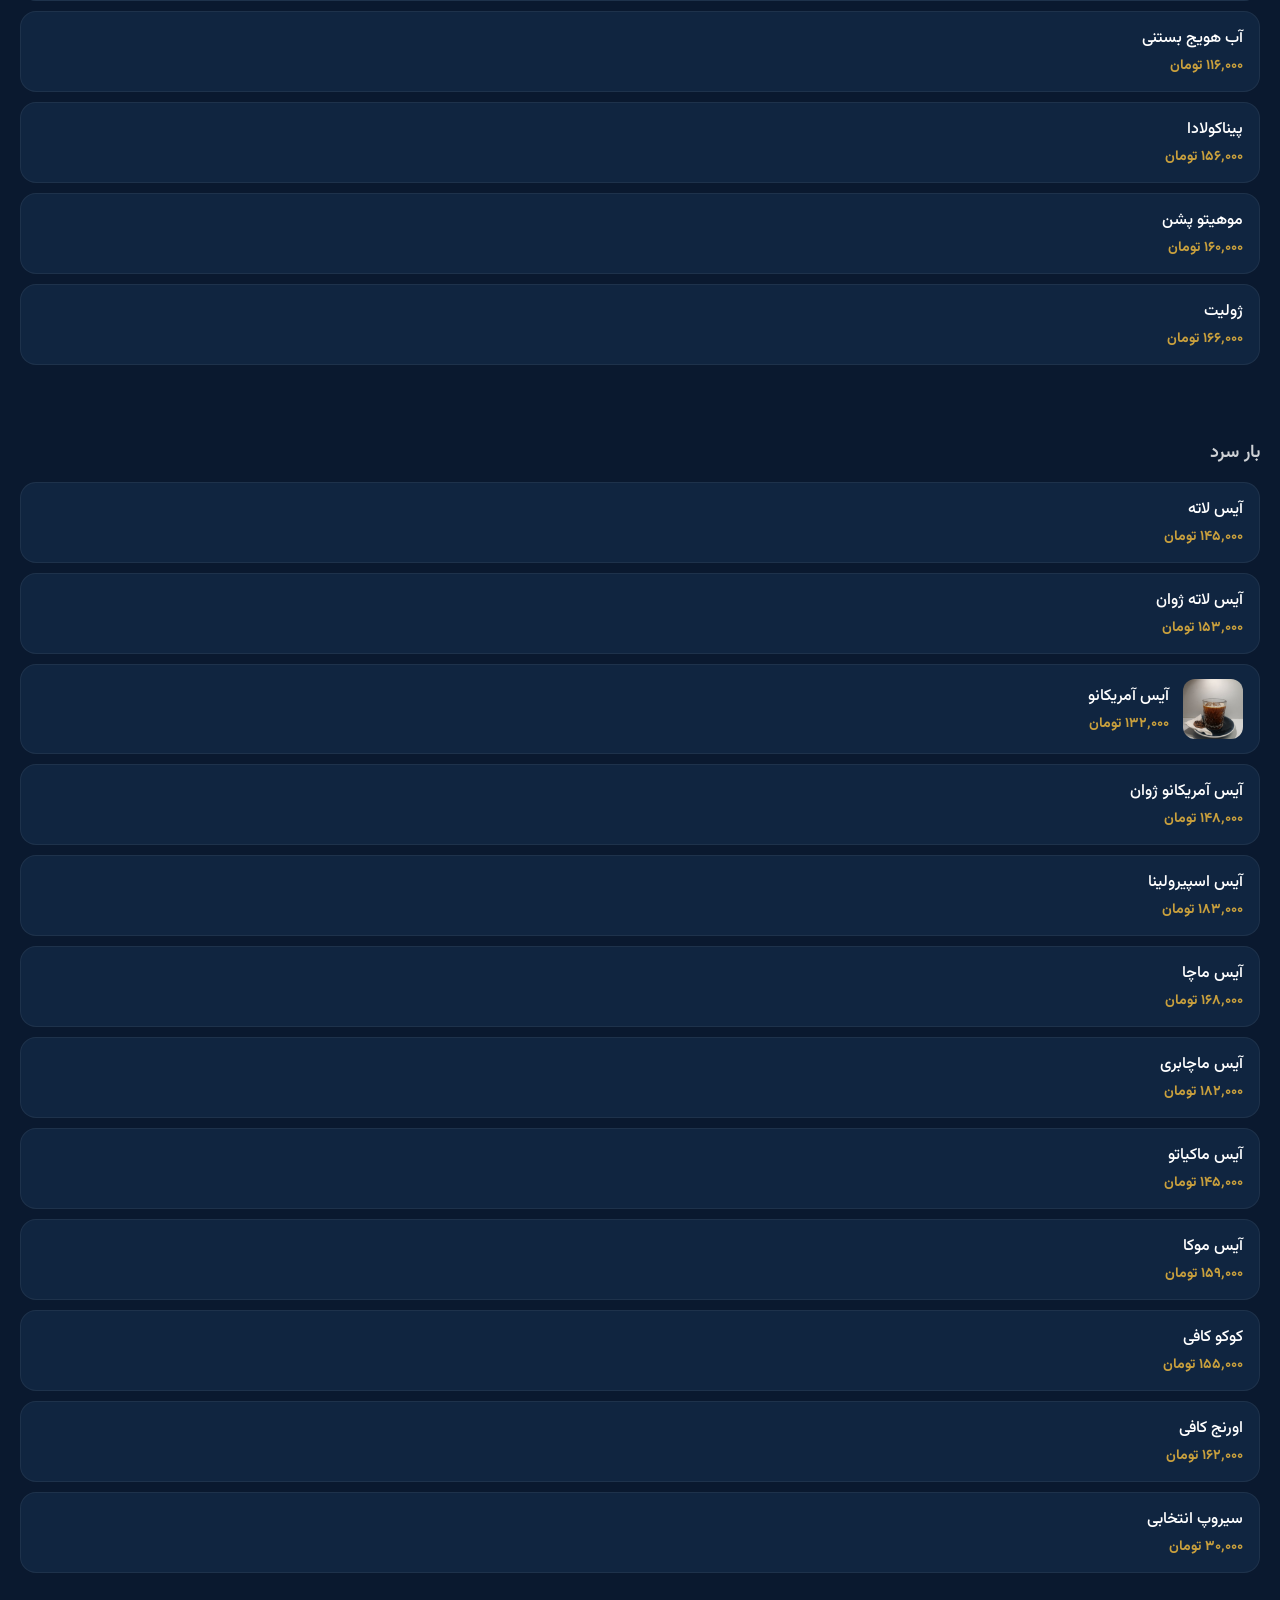
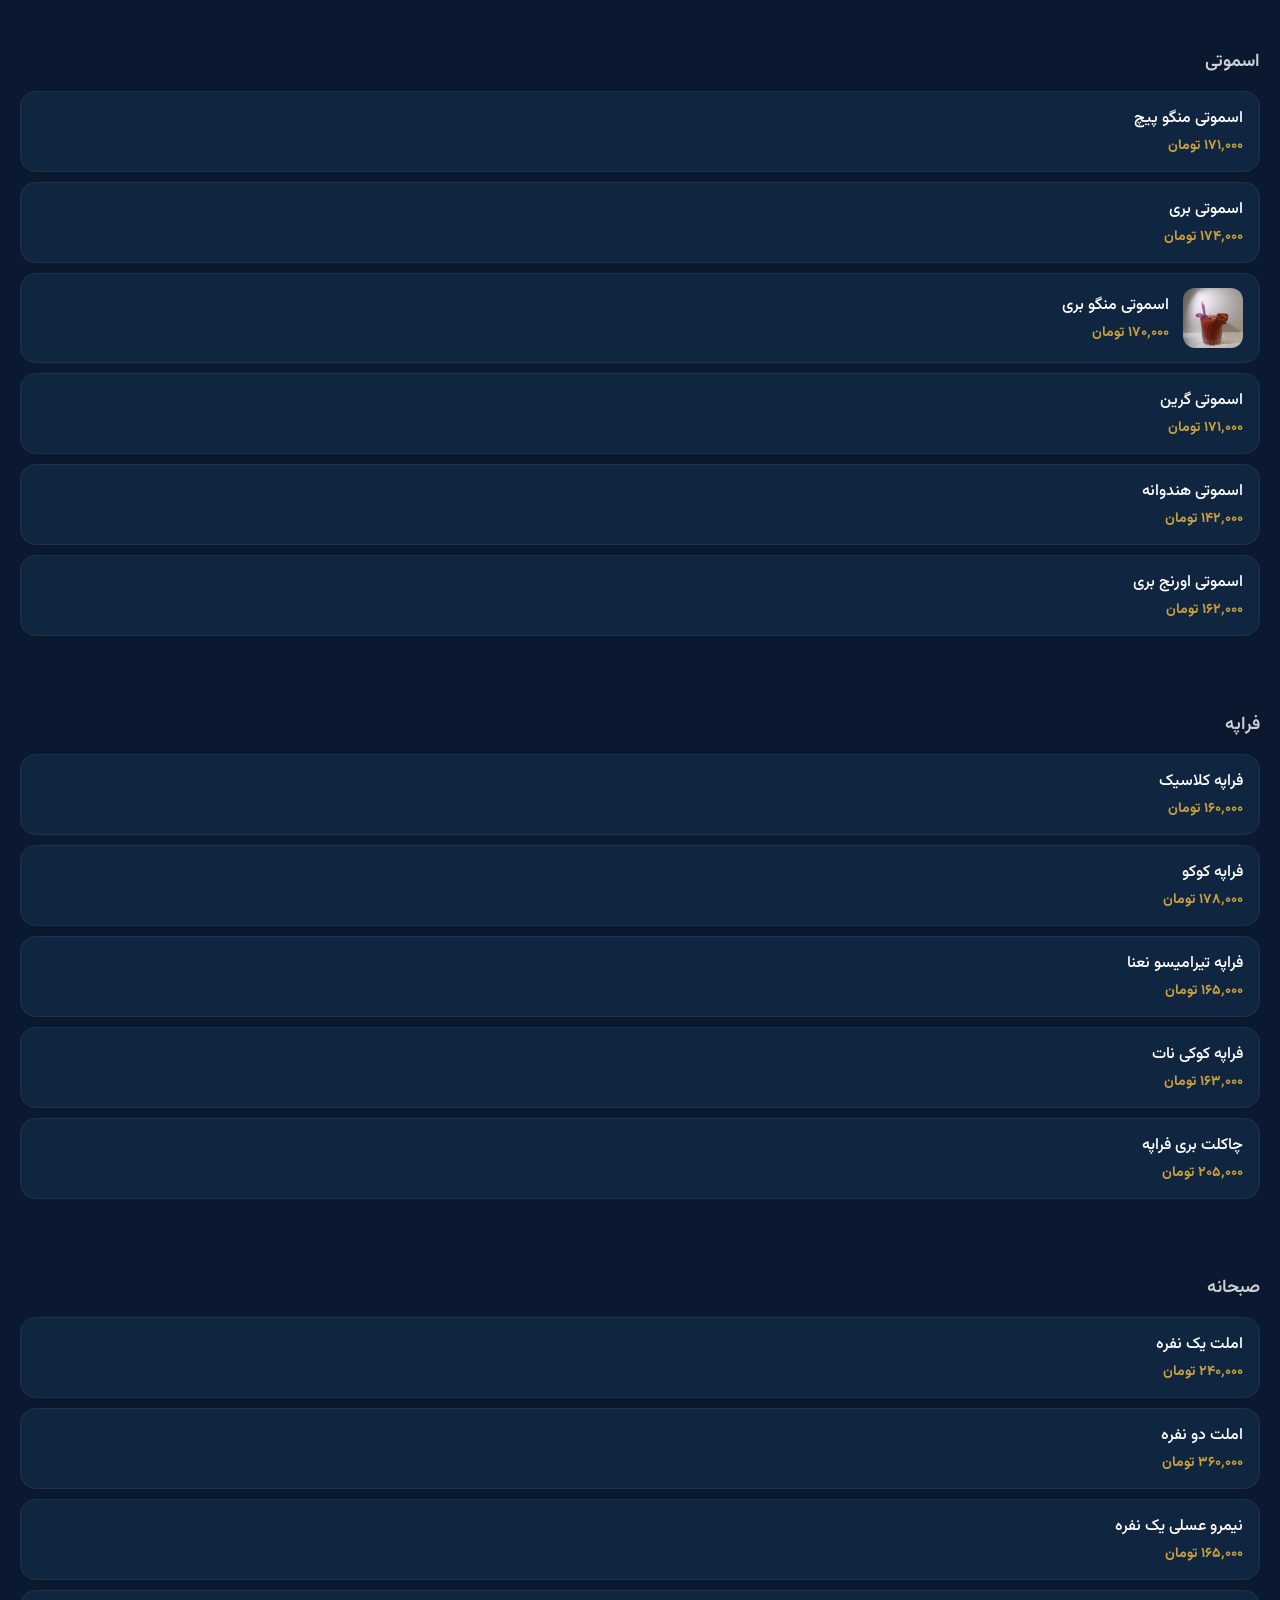
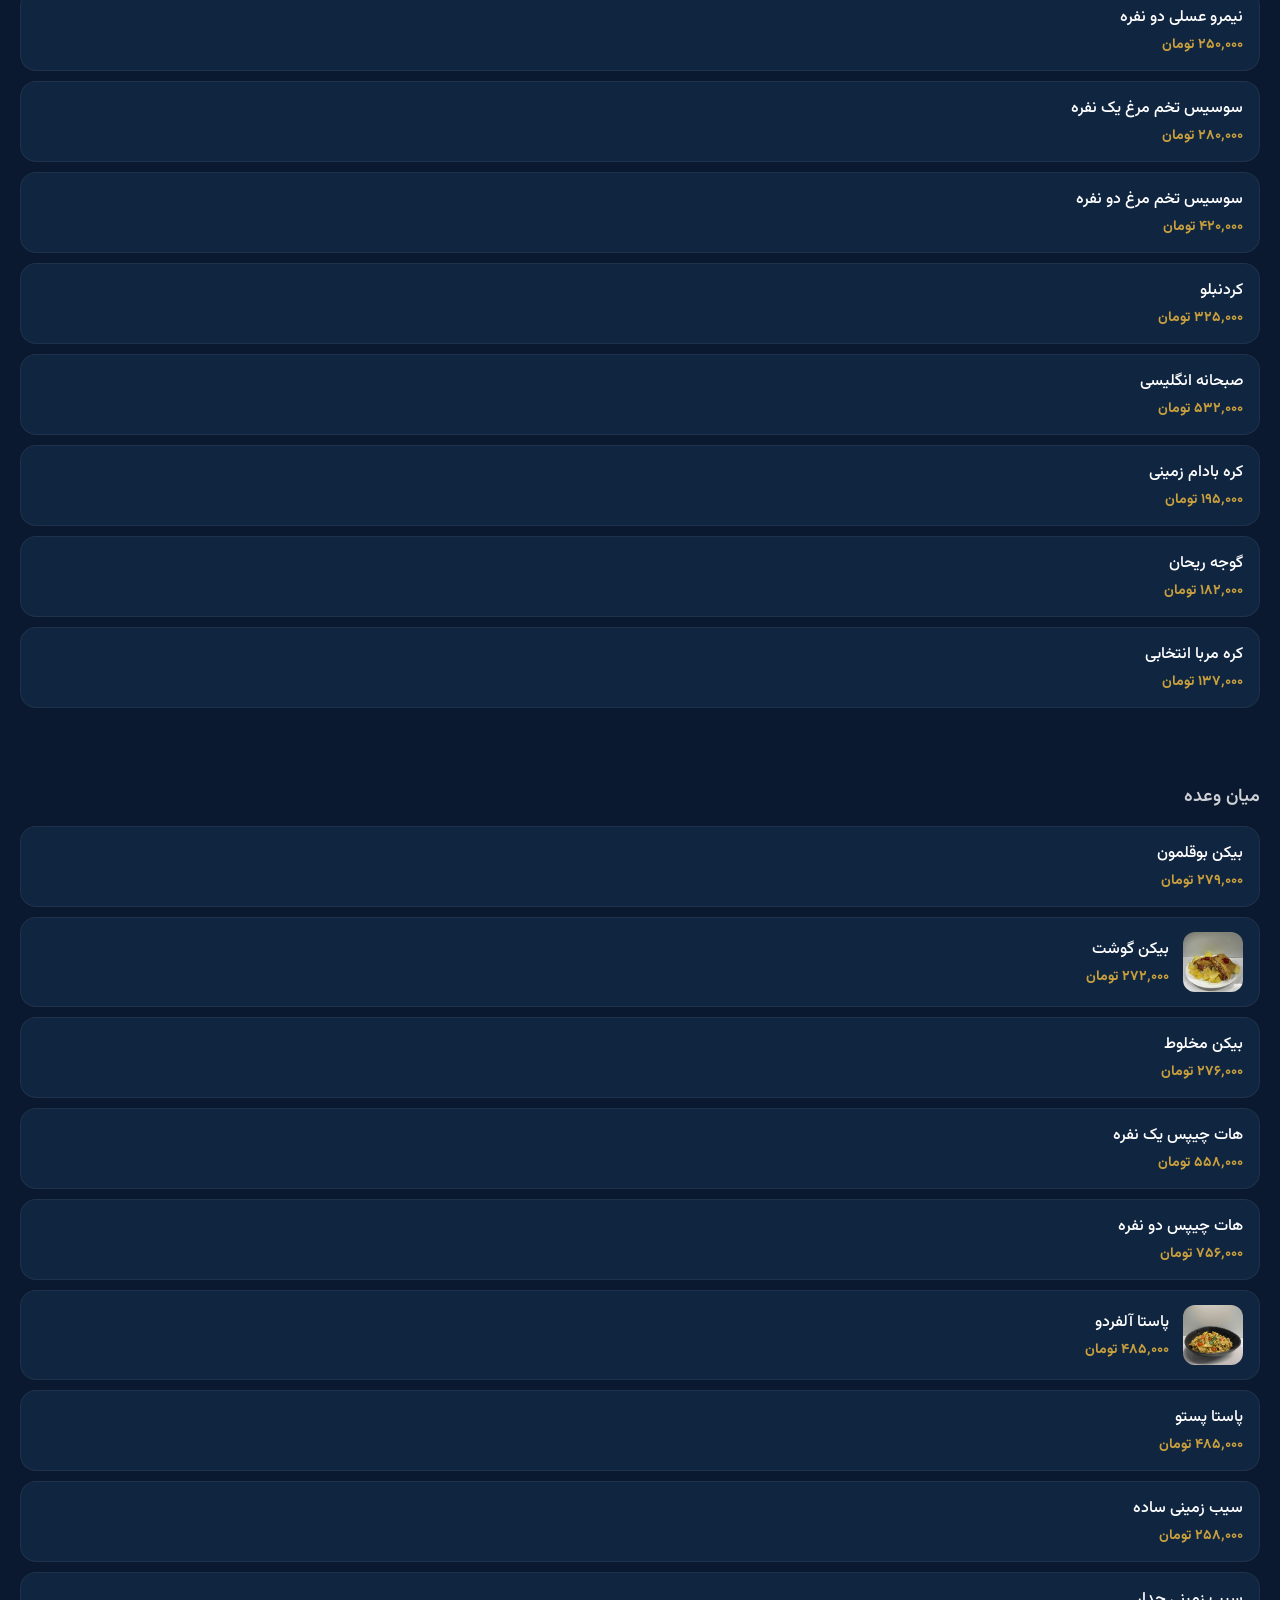
==== commit f156ad6a: "Add files via upload" ====
--- a/index.html
+++ b/index.html
@@ -25,9 +25,6 @@
         <h1>کافه ژوان</h1>
         <p class="header-subtitle">منوی دیجیتال</p>
         <div class="header-divider"></div>
-        <div class="cart-icon-container">
-            <button id="cartIcon" class="cart-icon"> 💳 <span id="cartCount" class="cart-count">0</span></button>
-        </div>
     </header>
     <nav id="category-nav" class="category-nav"></nav>
     <div class="search-container">
@@ -97,5 +94,9 @@
 
 <div id="toast"></div>
 
+<div class="cart-icon-container">
+    <button id="cartIcon" class="cart-icon"> 💳 <span id="cartCount" class="cart-count">0</span></button>
+</div>
+
 </body>
 </html>
--- a/style.css
+++ b/style.css
@@ -10,7 +10,8 @@
     padding: 40px 15px 32px;
     background: linear-gradient(180deg, #0d1f38, #081424);
     border-bottom: 1px solid rgba(201, 160, 61, 0.2);
-    position: relative;
+    top: 0;
+    z-index: 101;
 }
 
 .header h1 {
@@ -46,7 +47,8 @@
     background: #0e213f;
     position: sticky;
     top: 0;
-    z-index: 100;
+    z-index: 102;
+    border-bottom: 1px solid rgba(201, 160, 61, 0.1);
 }
 
 .category-nav button {
@@ -301,7 +303,7 @@
     padding: 10px 20px;
     background: #0e213f;
     position: sticky;
-    top: 60px;
+    top: 55px;
     z-index: 99;
 }
 
@@ -435,6 +437,7 @@
     transition: 0.25s ease;
     border: 1px solid rgba(201, 160, 61, 0.3);
     box-shadow: 0 5px 14px rgba(0, 0, 0, 0.3);
+    overflow: hidden;
 }
 
 .featured-card:hover {
@@ -445,9 +448,9 @@
 
 .featured-card img {
     width: 100%;
-    height: 130px;
-    object-fit: cover;
-    border-radius: 14px;
+    height: 150px;
+    object-fit: contain;
+    border-radius: 150px;
     margin-bottom: 10px;
 }
 
@@ -519,9 +522,10 @@
 
 /* ===============  آیکون سبد خرید  =============== */
 .cart-icon-container {
-    position: absolute;
-    top: 20px;
-    left: 20px;
+    position: fixed;
+    top: 16px;
+    left: 16px;
+    z-index: 999;
 }
 .cart-icon {
     background: #e67e22;
@@ -713,4 +717,12 @@
     font-weight: 700;
     opacity: 0.5;
     color: #c9a03d;
+}
+
+.category-nav button.active {
+    background: #c9a03d;
+    color: #0a192f;
+    border-color: #c9a03d;
+    font-weight: 700;
+    transform: scale(1.05);
 }
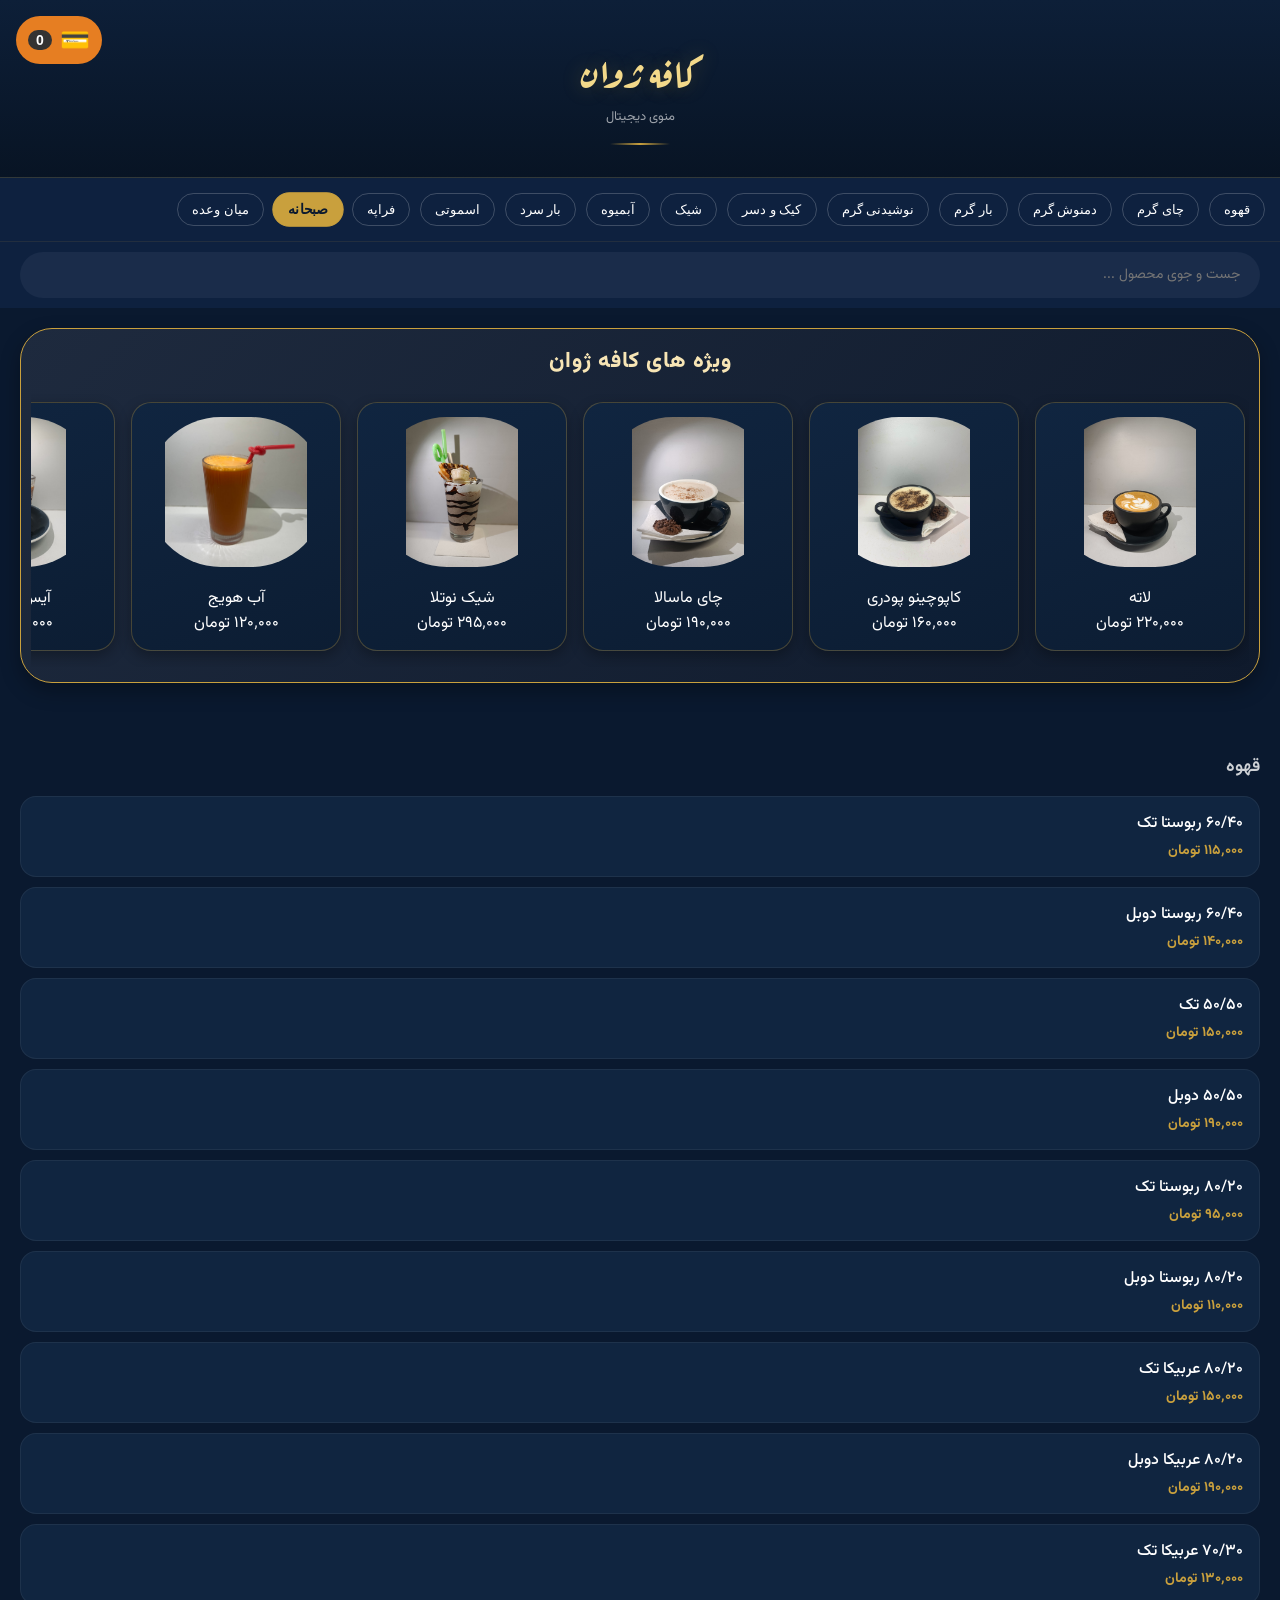
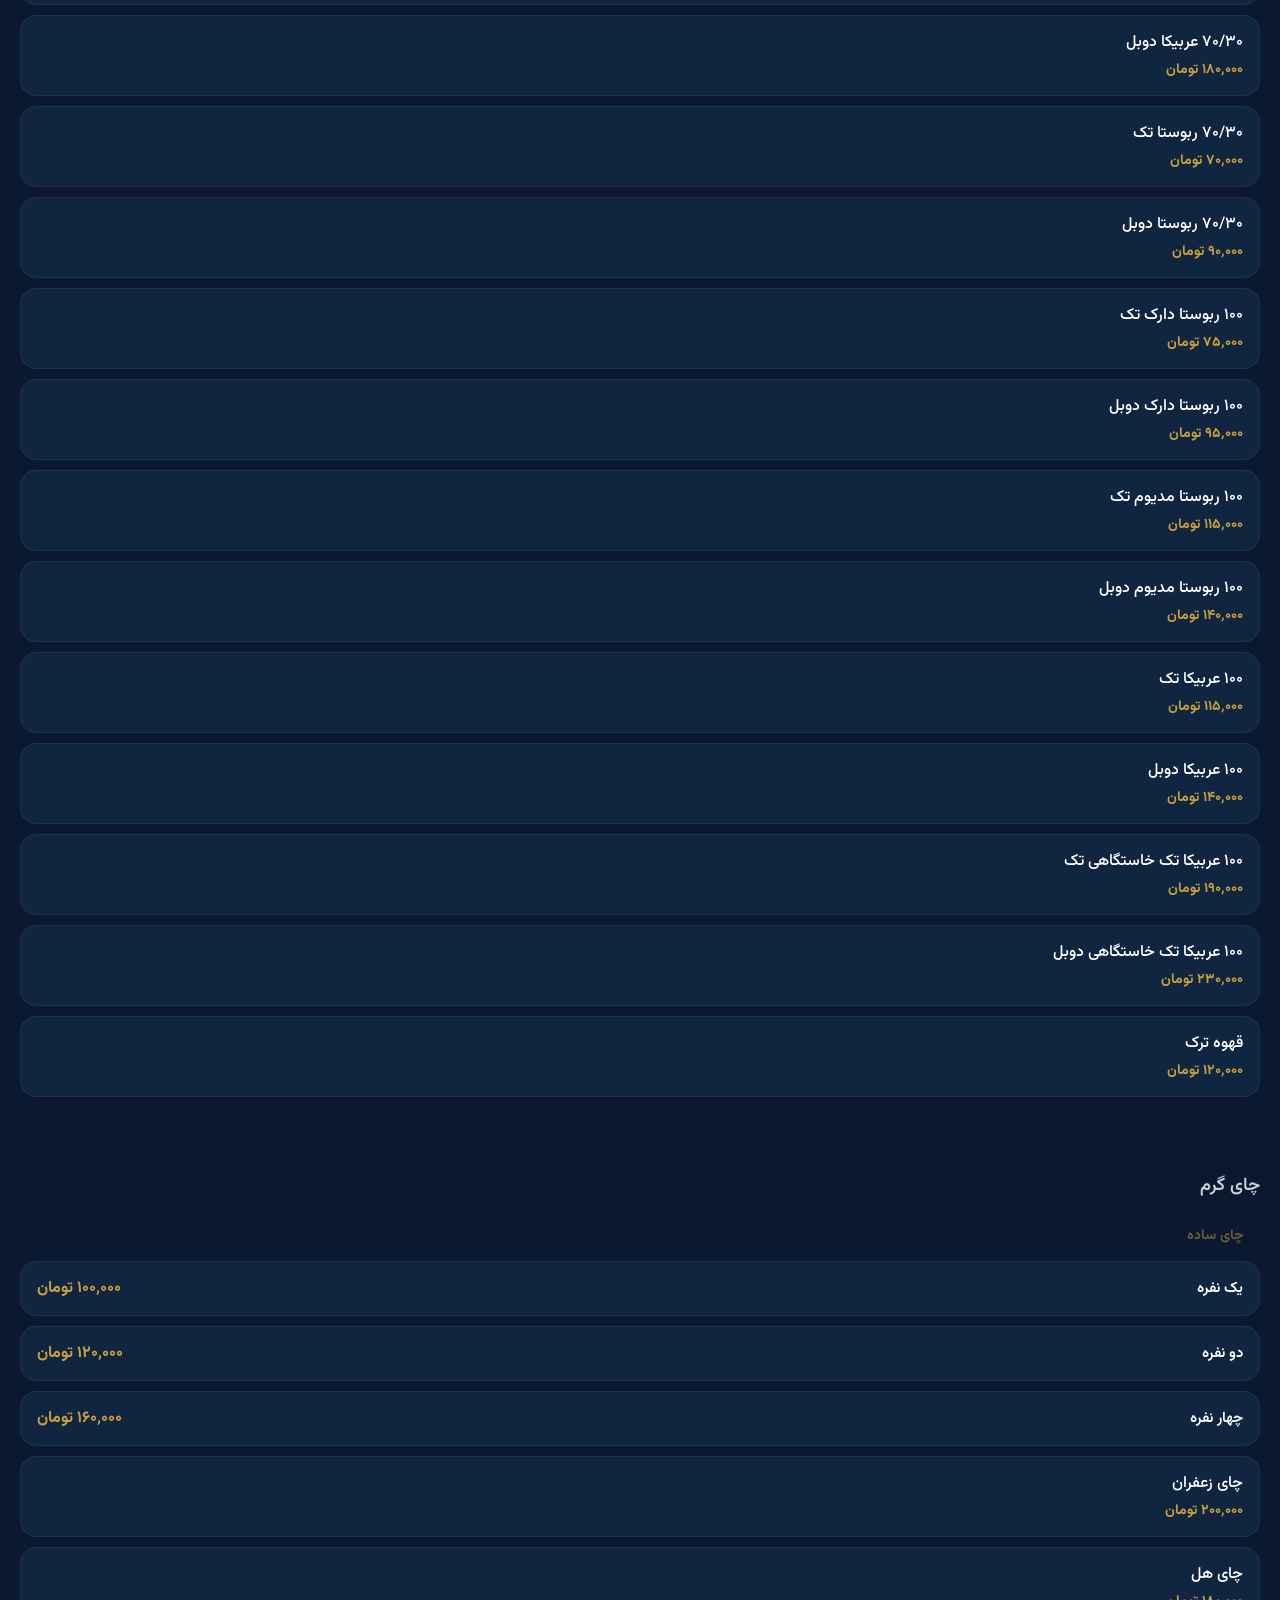
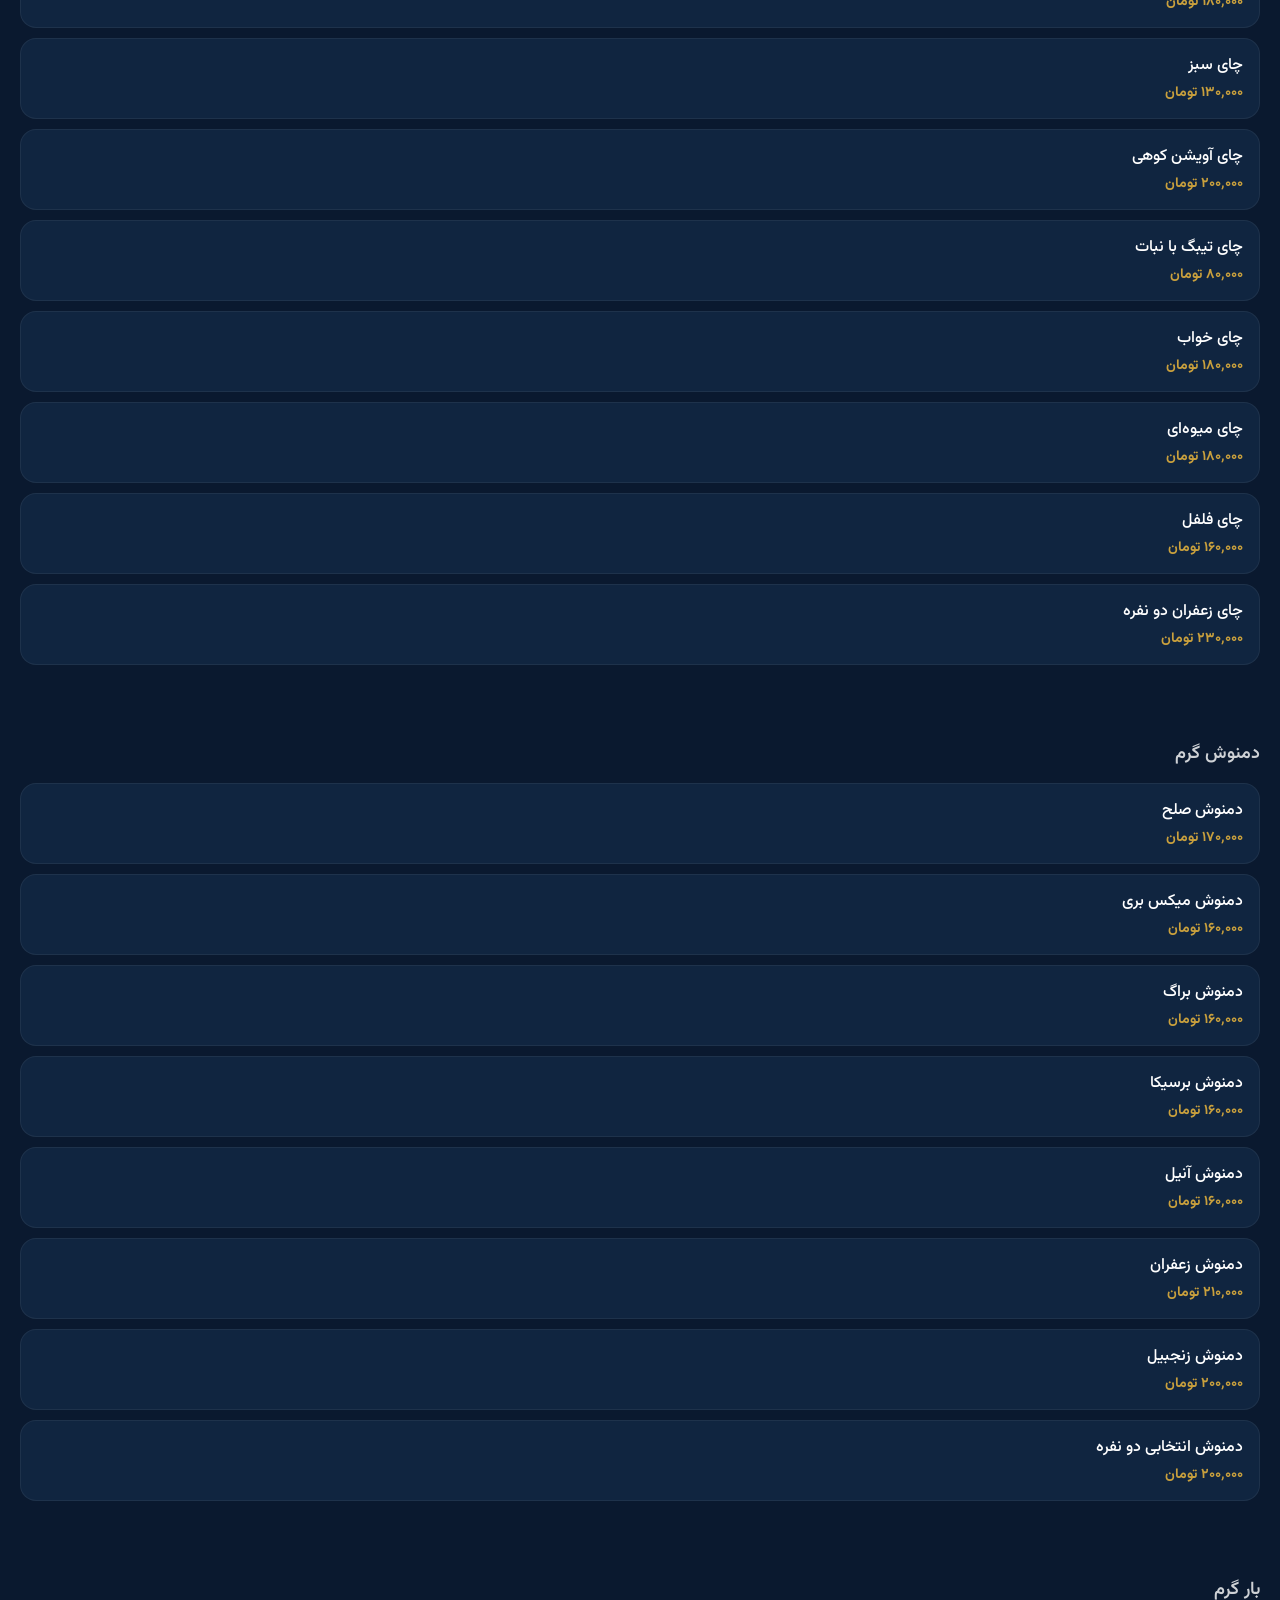
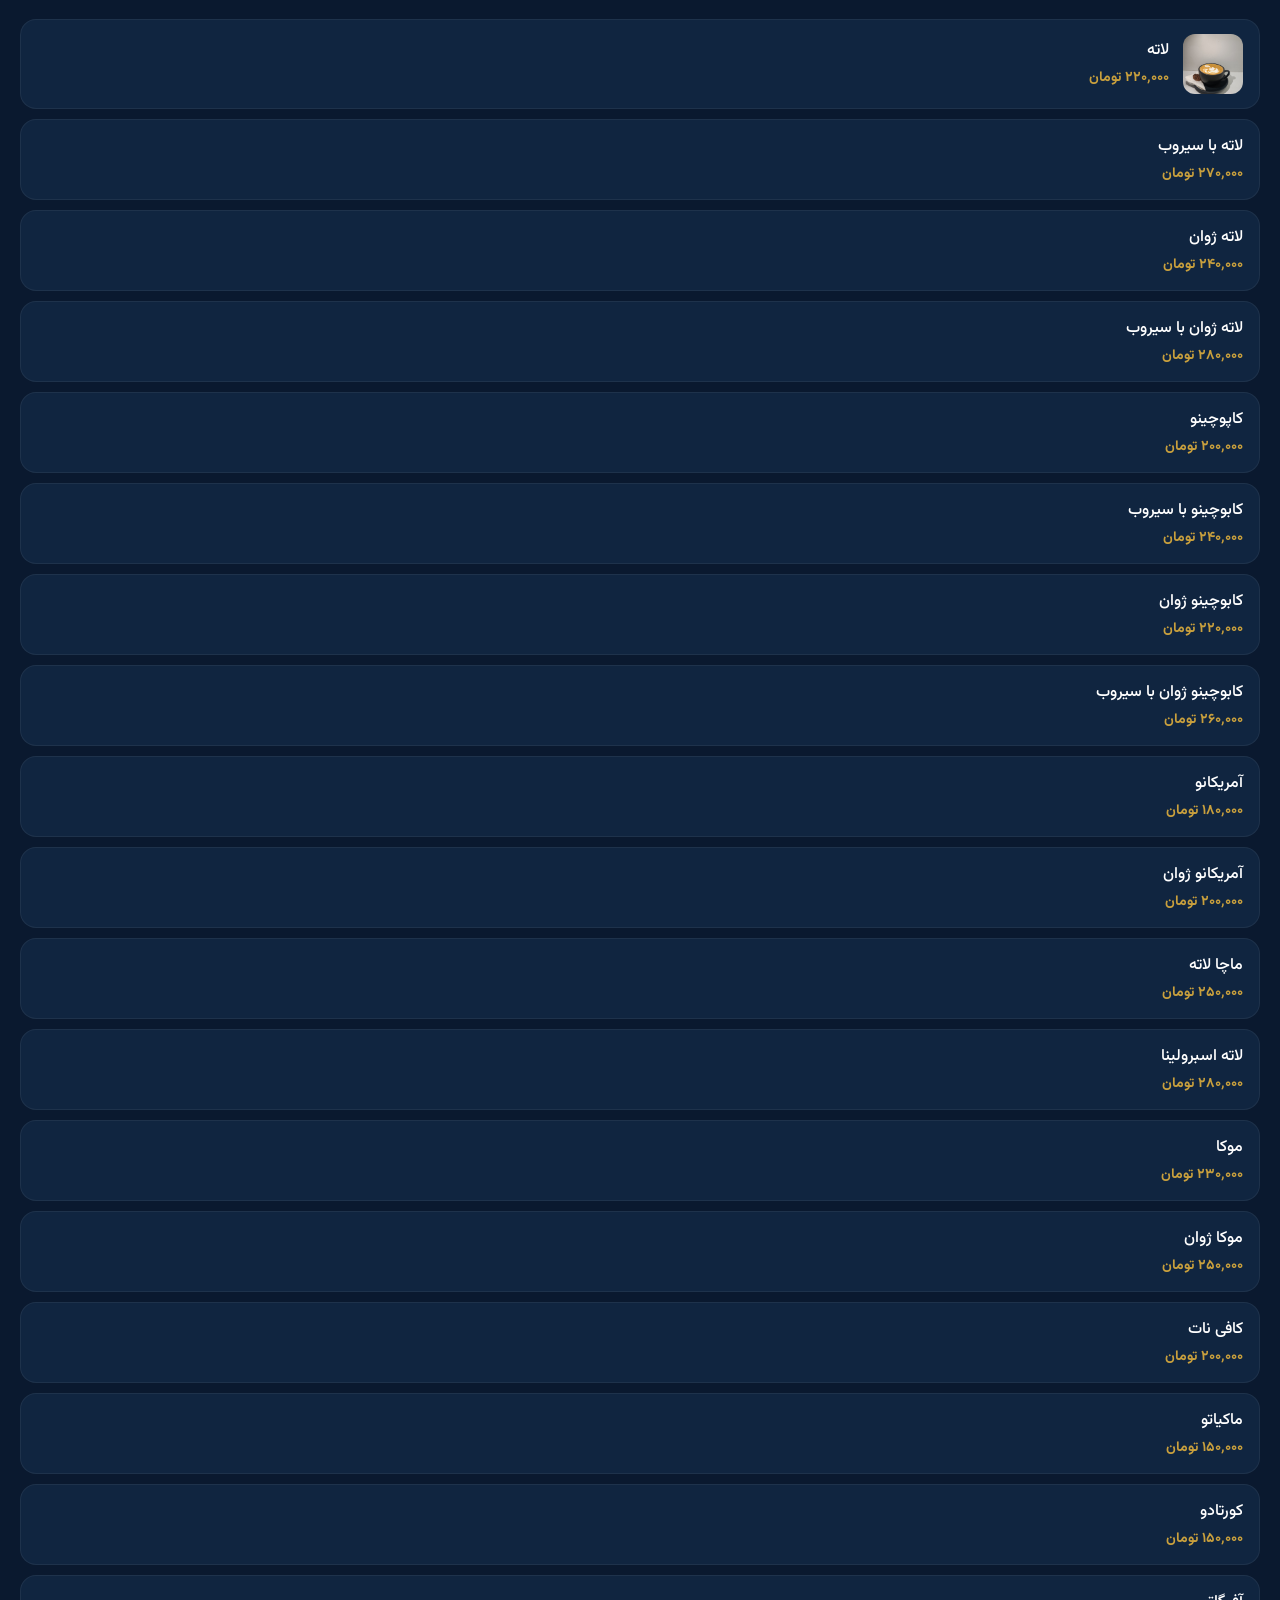
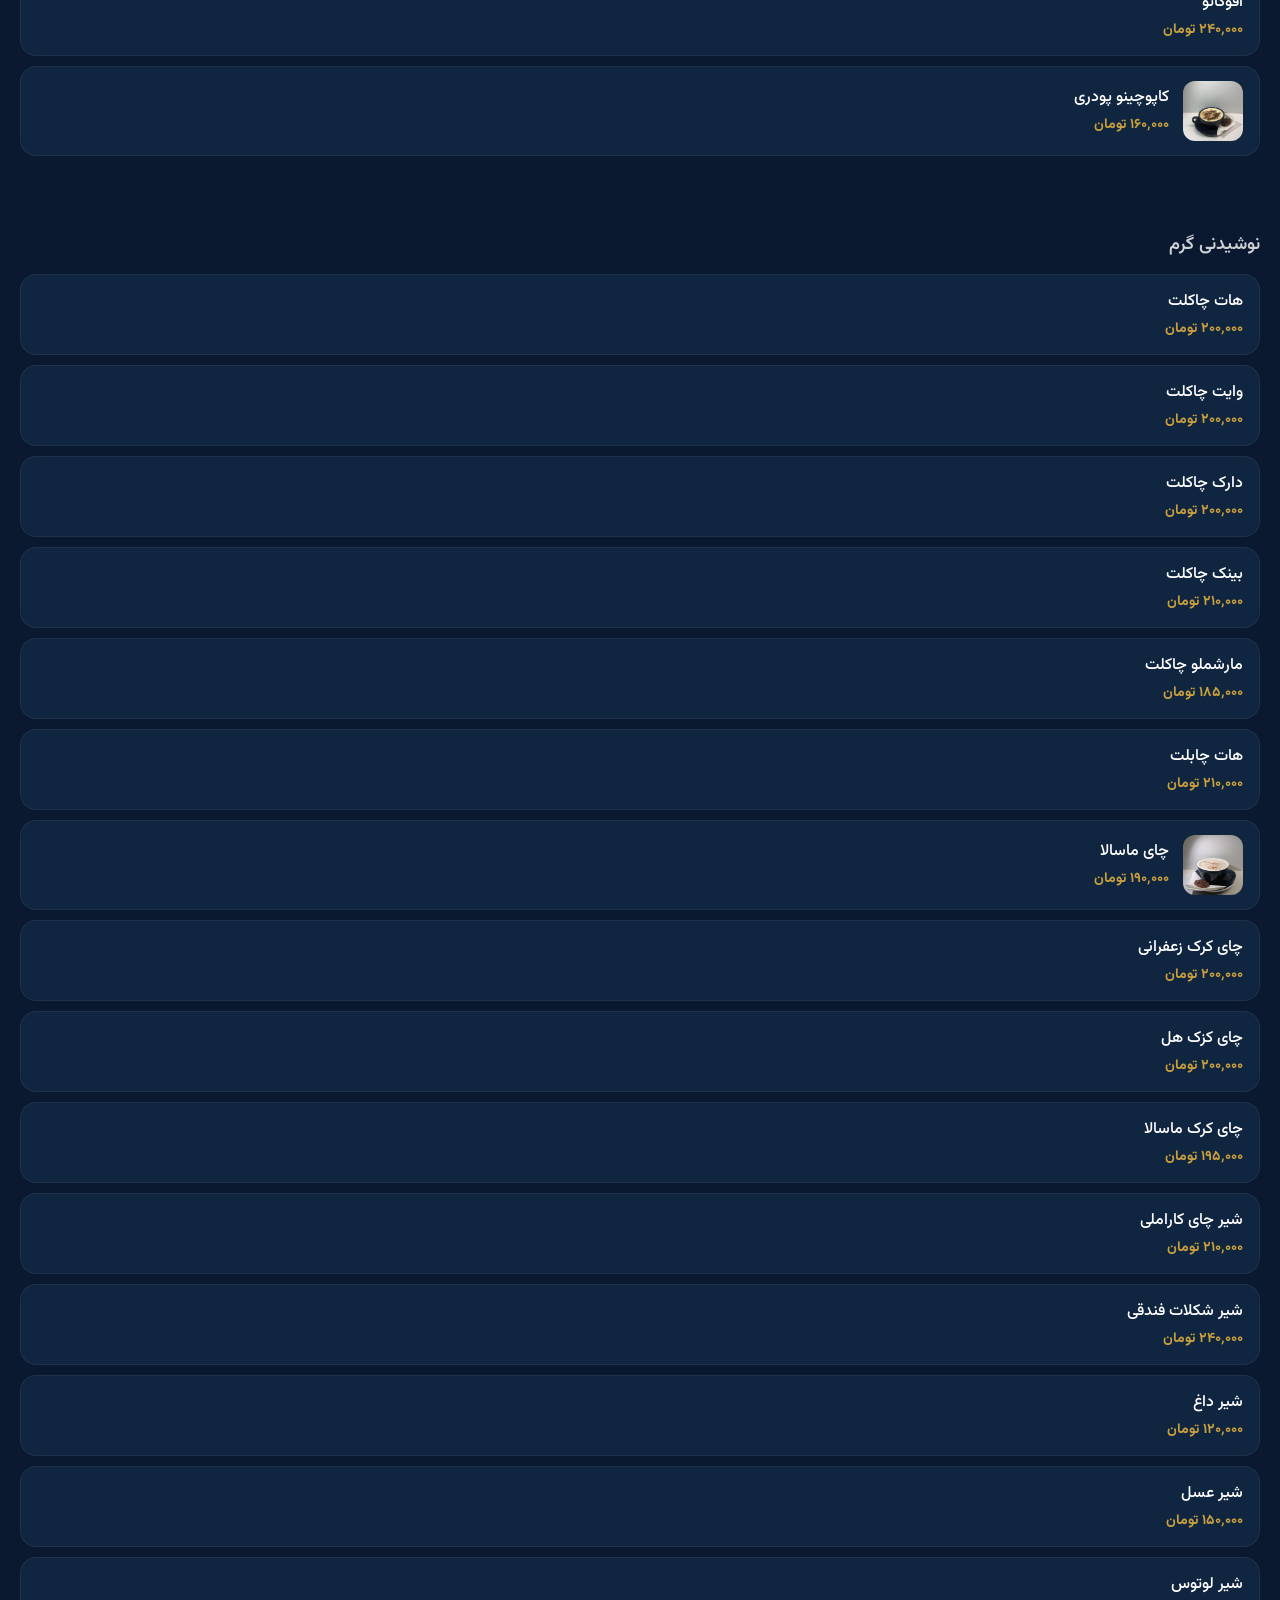
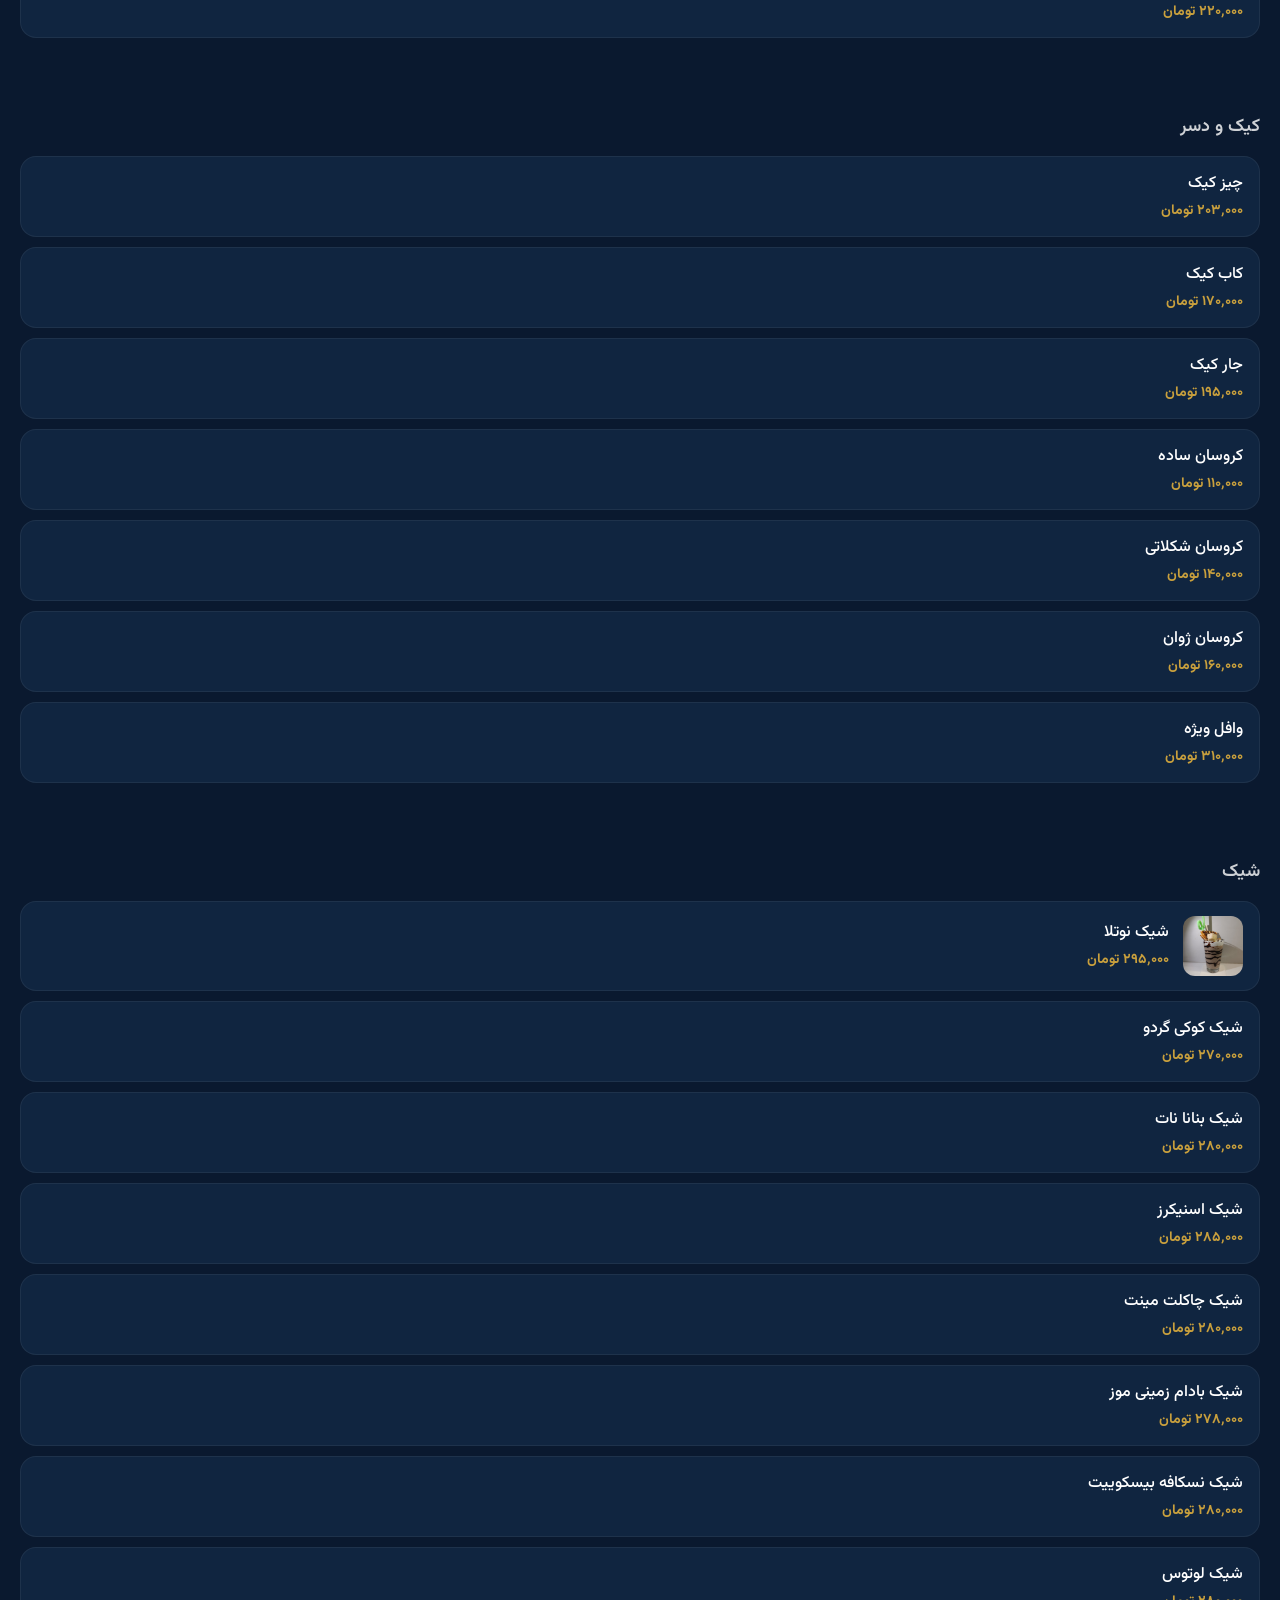
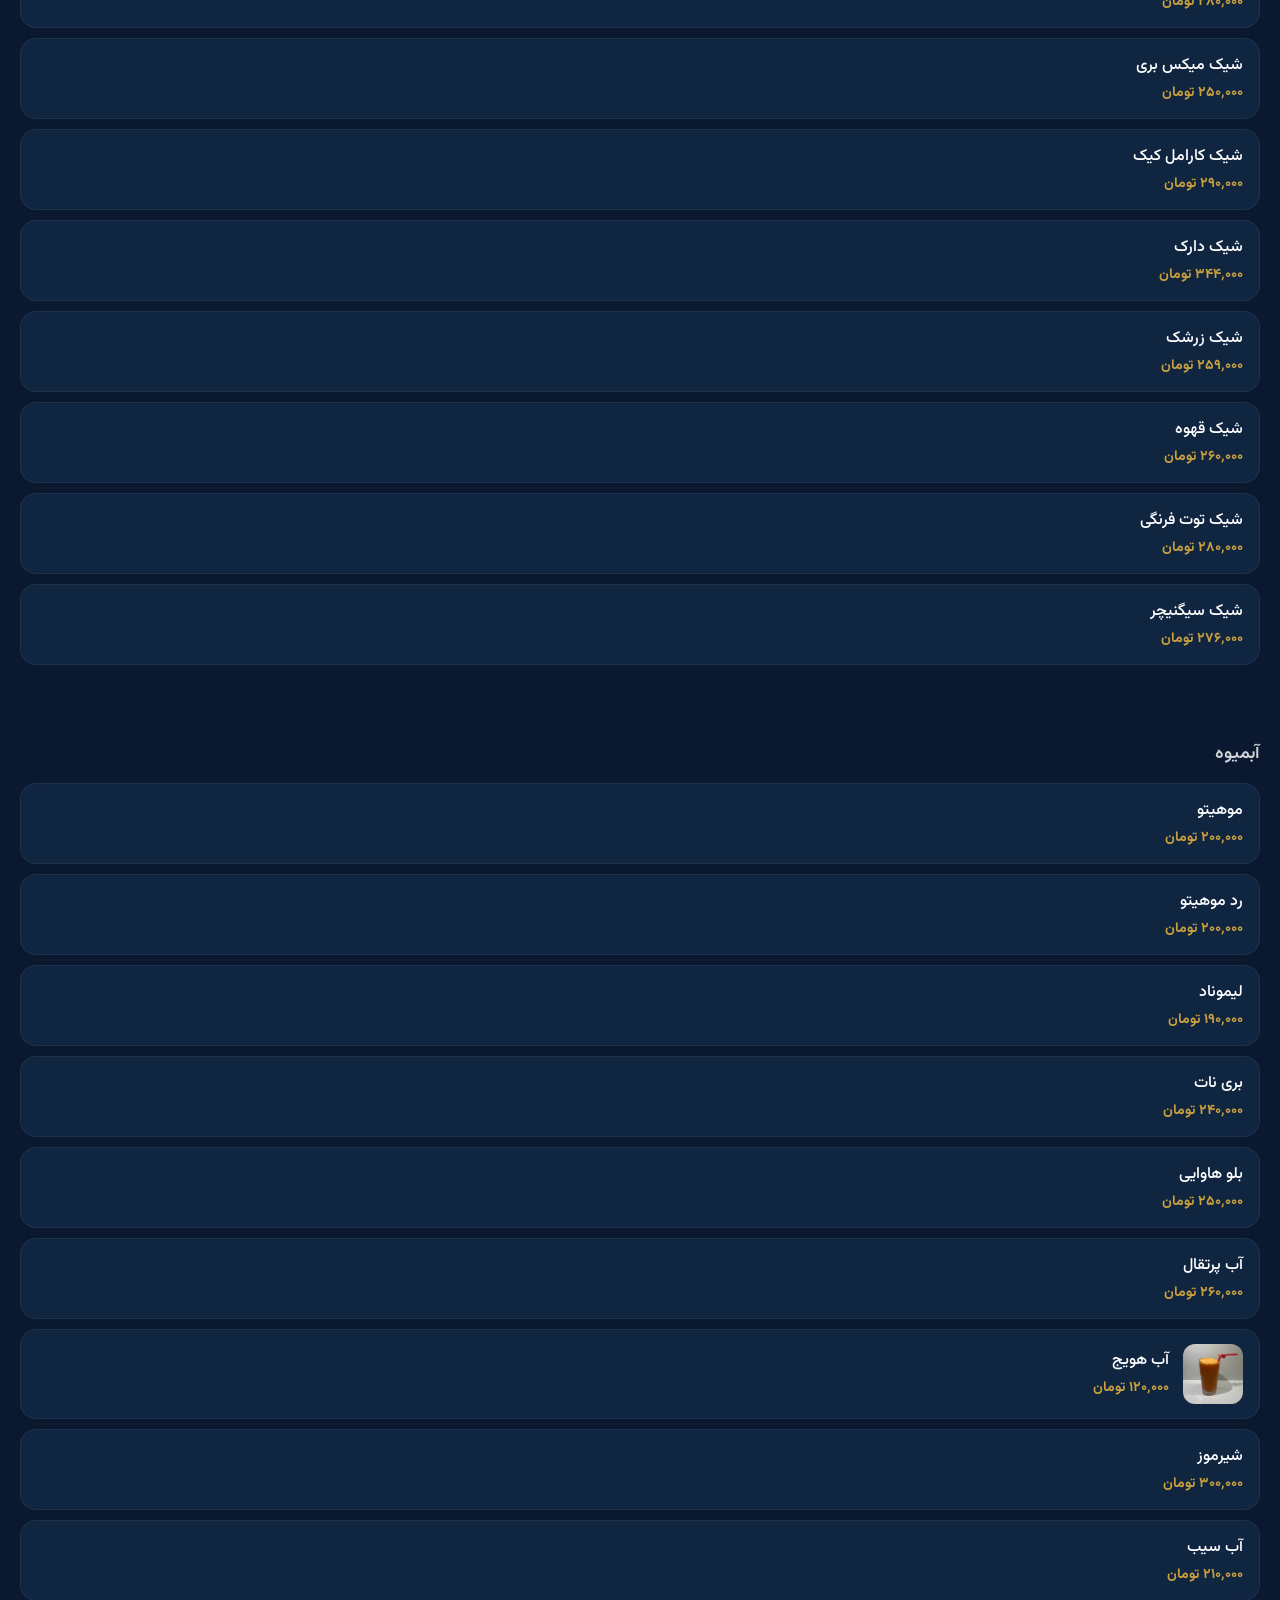
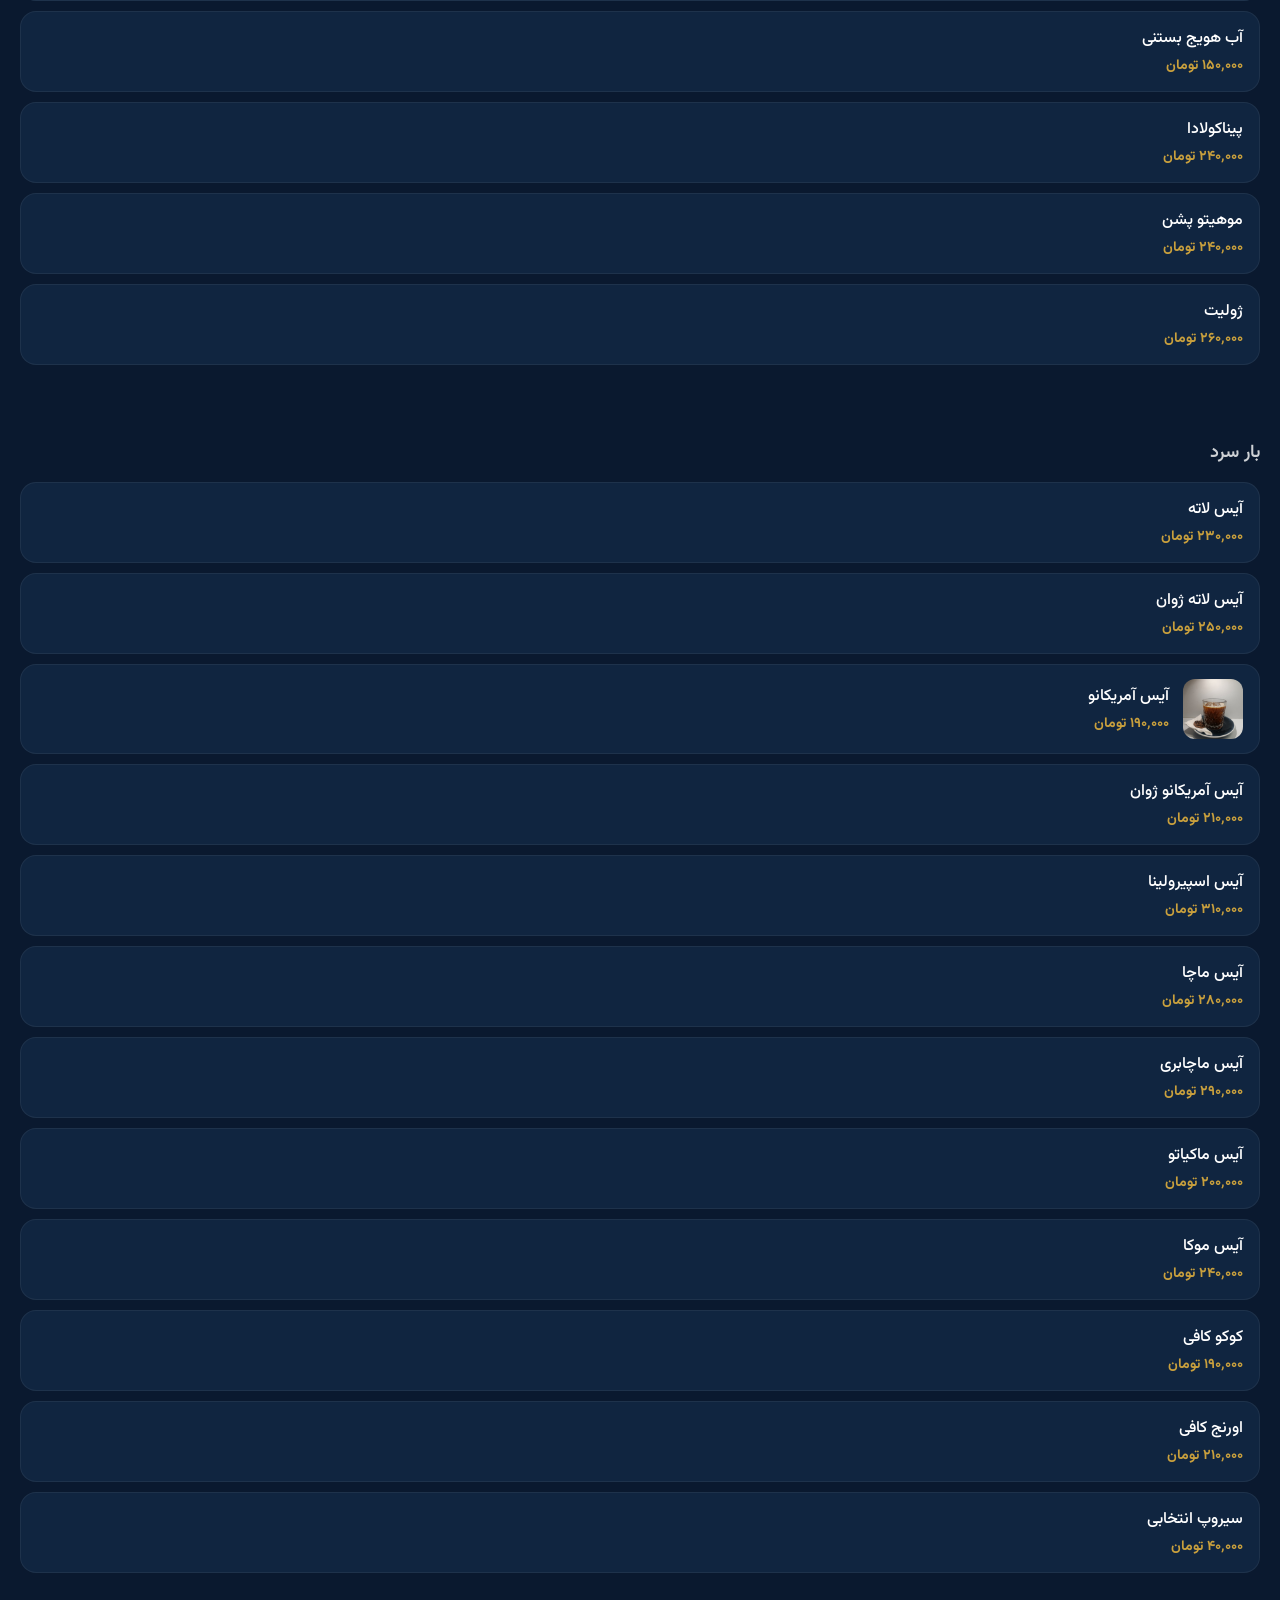
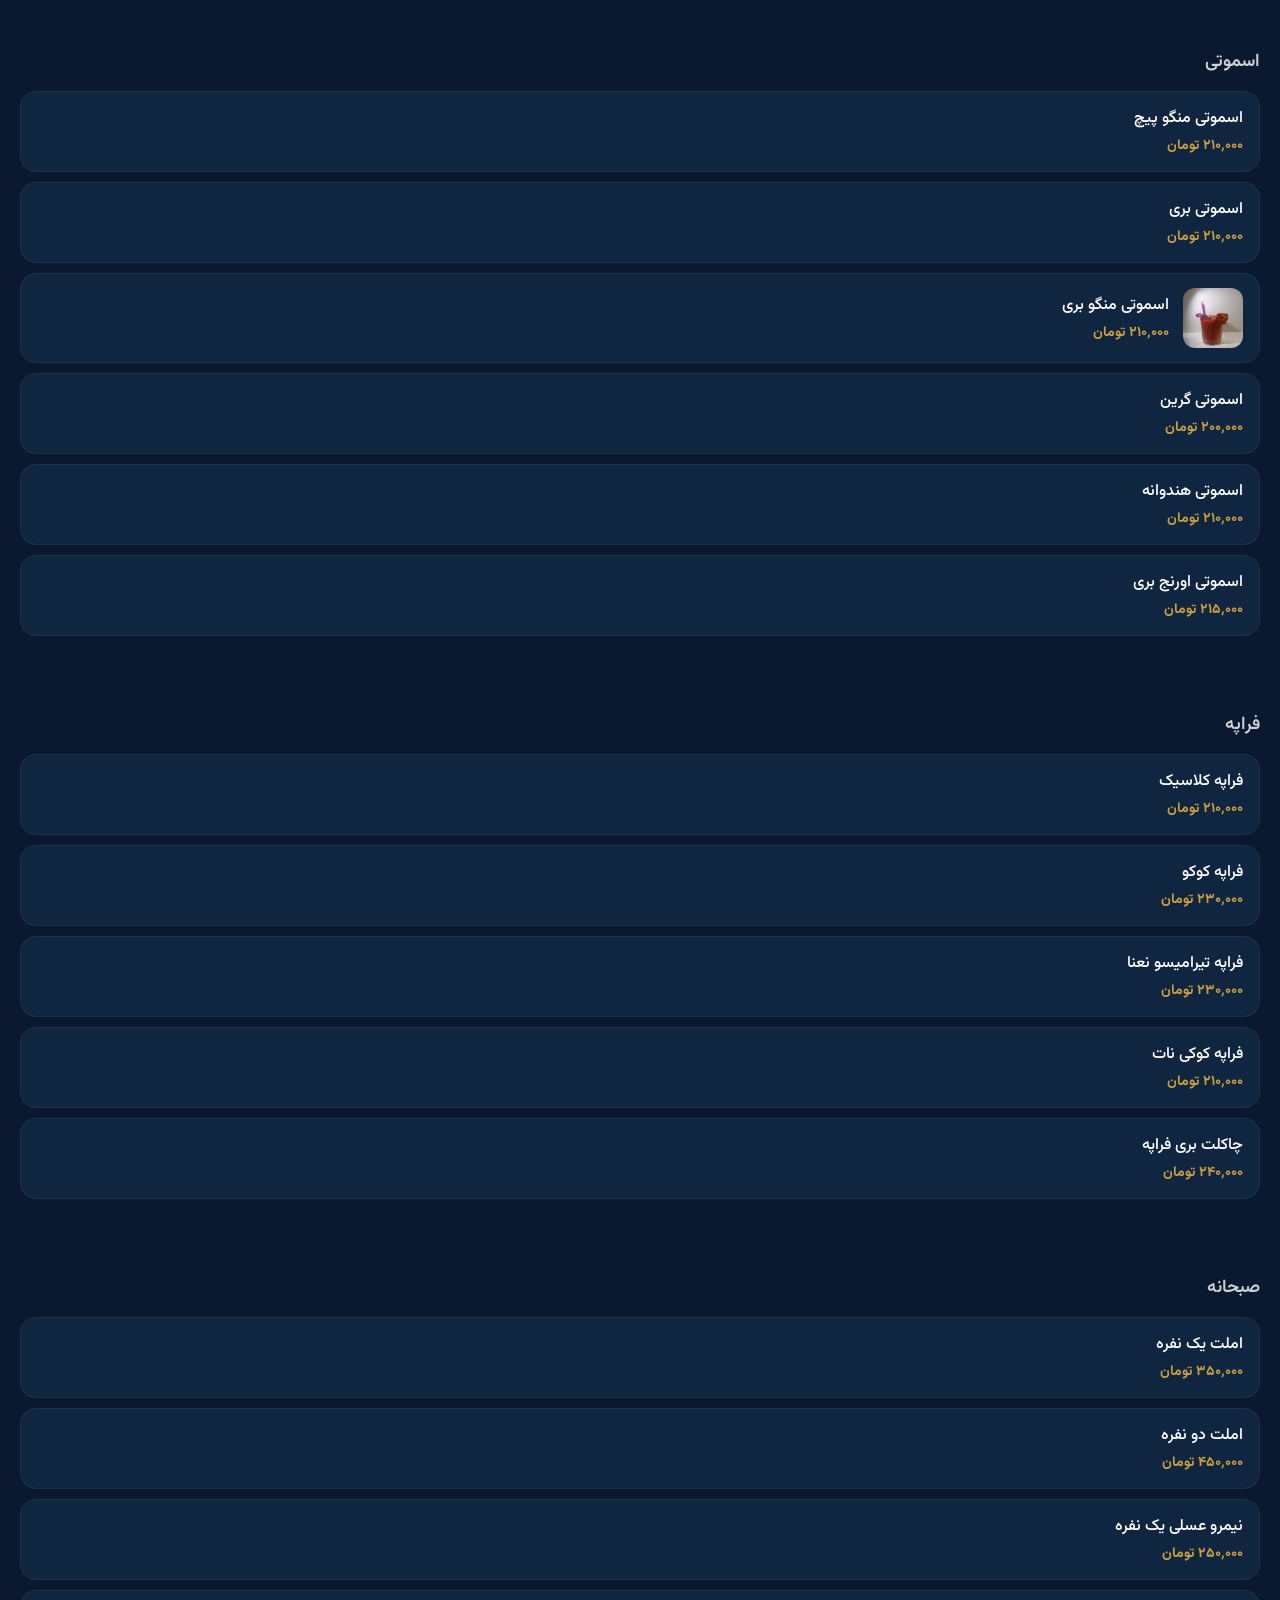
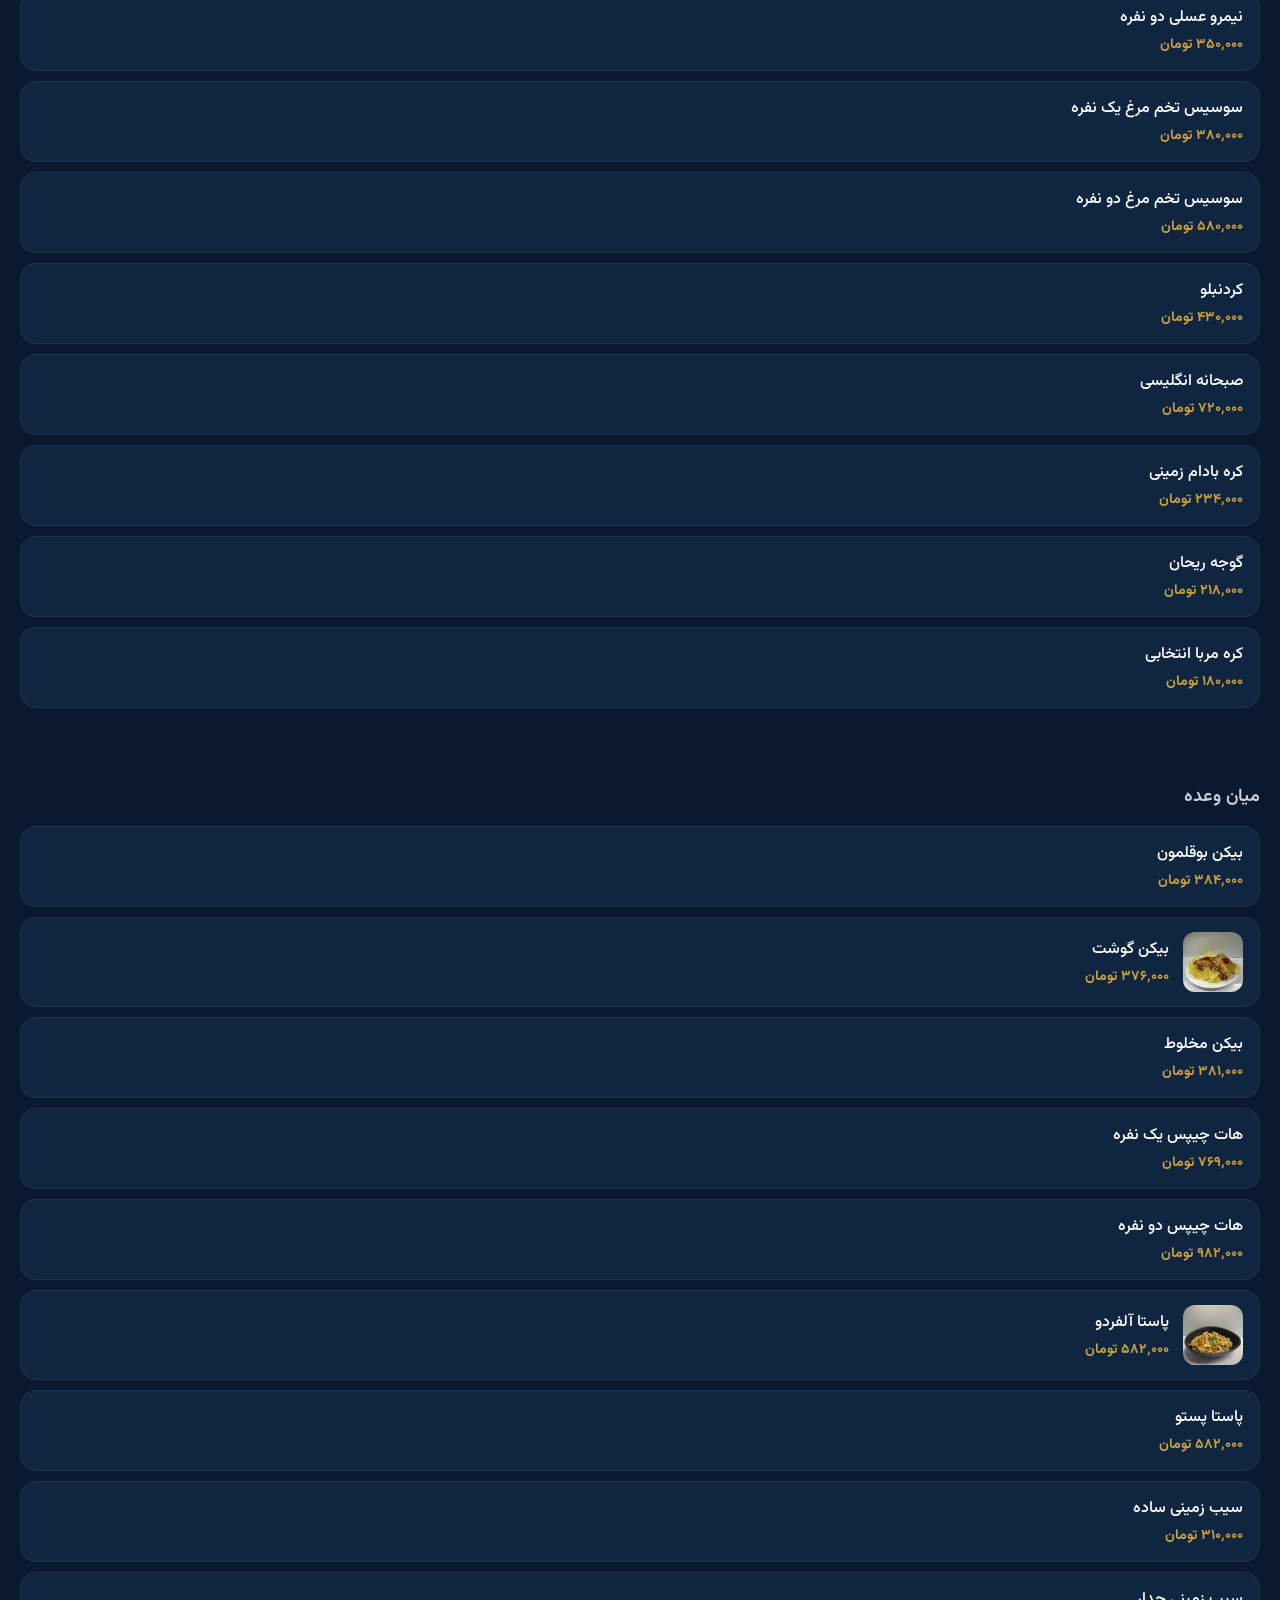
==== commit c18748bd: "Add files via upload" ====
--- a/index.html
+++ b/index.html
@@ -89,8 +89,8 @@
     </div>
 </div>
 
-<script src="menu-data.js"></script>
-<script src="script.js"></script>
+<script src="menu-data.js" defer></script>
+<script src="script.js" defer></script>
 
 <div id="toast"></div>
 
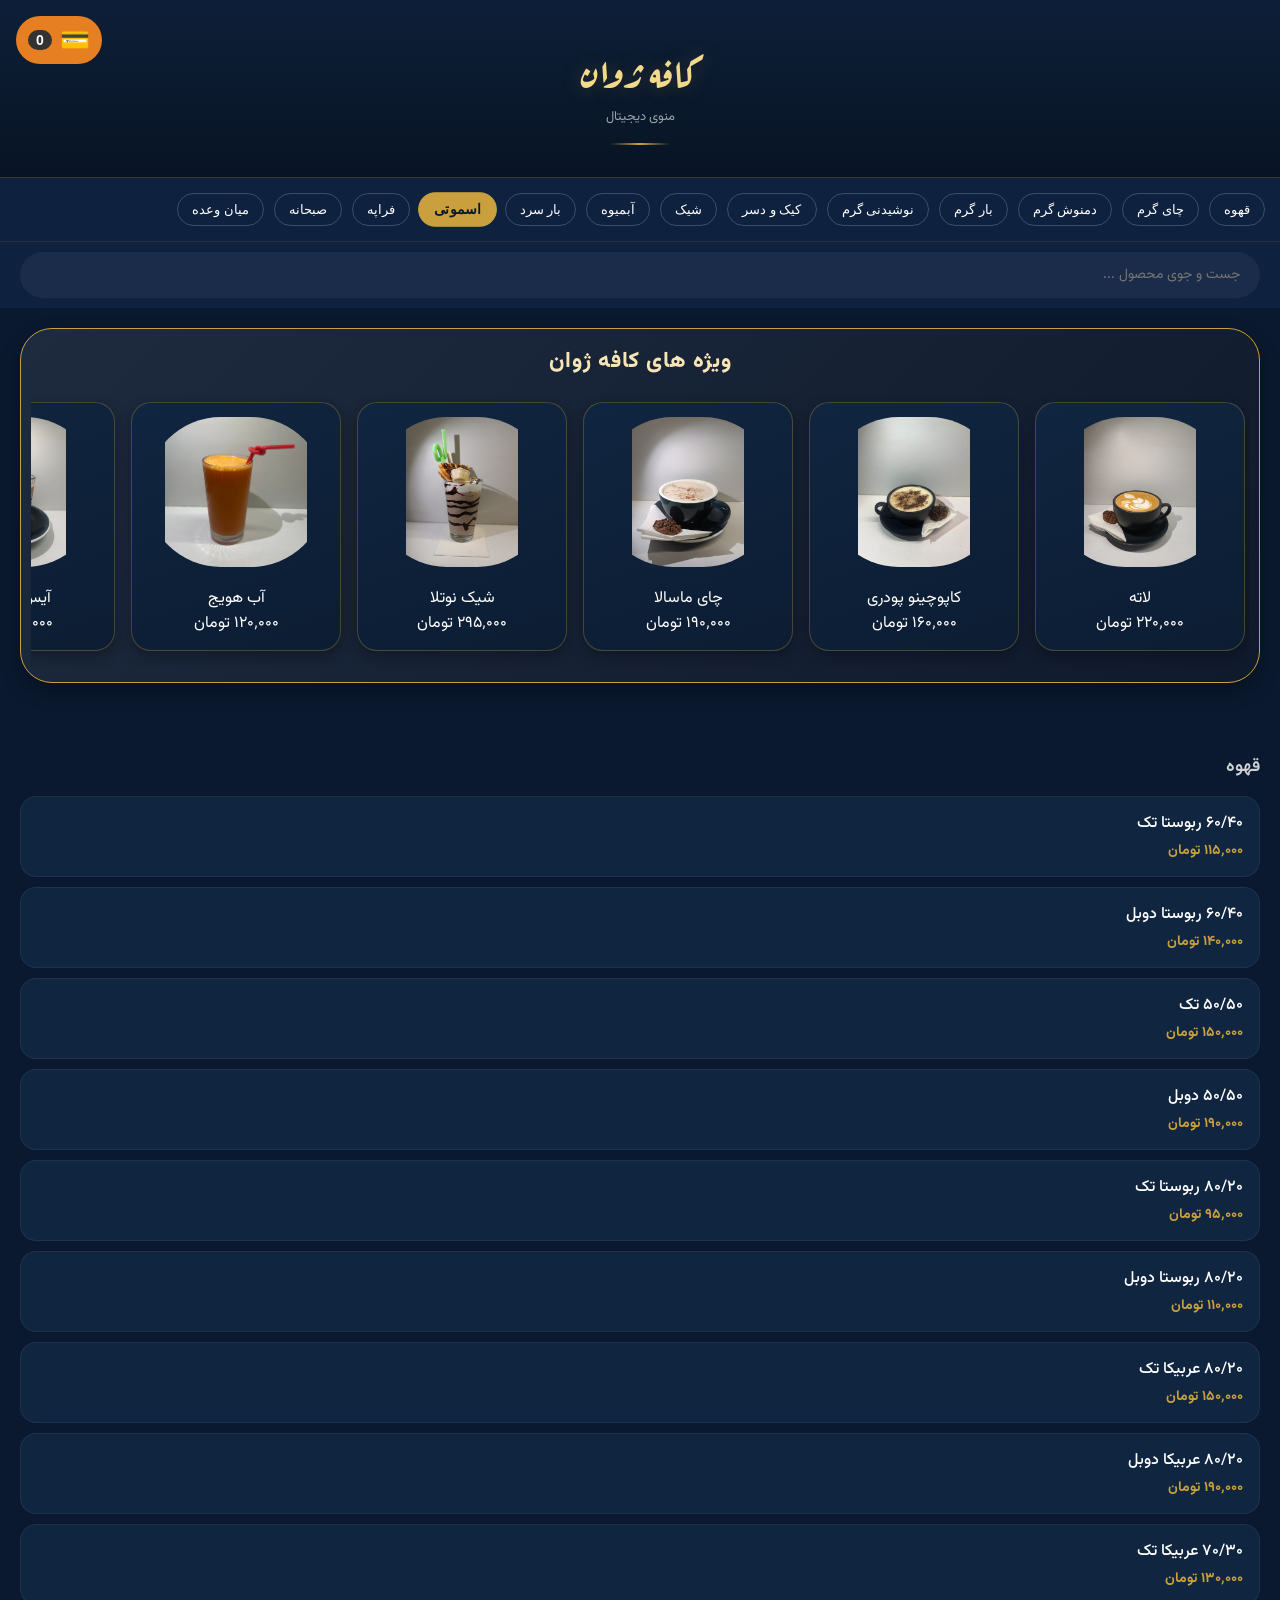
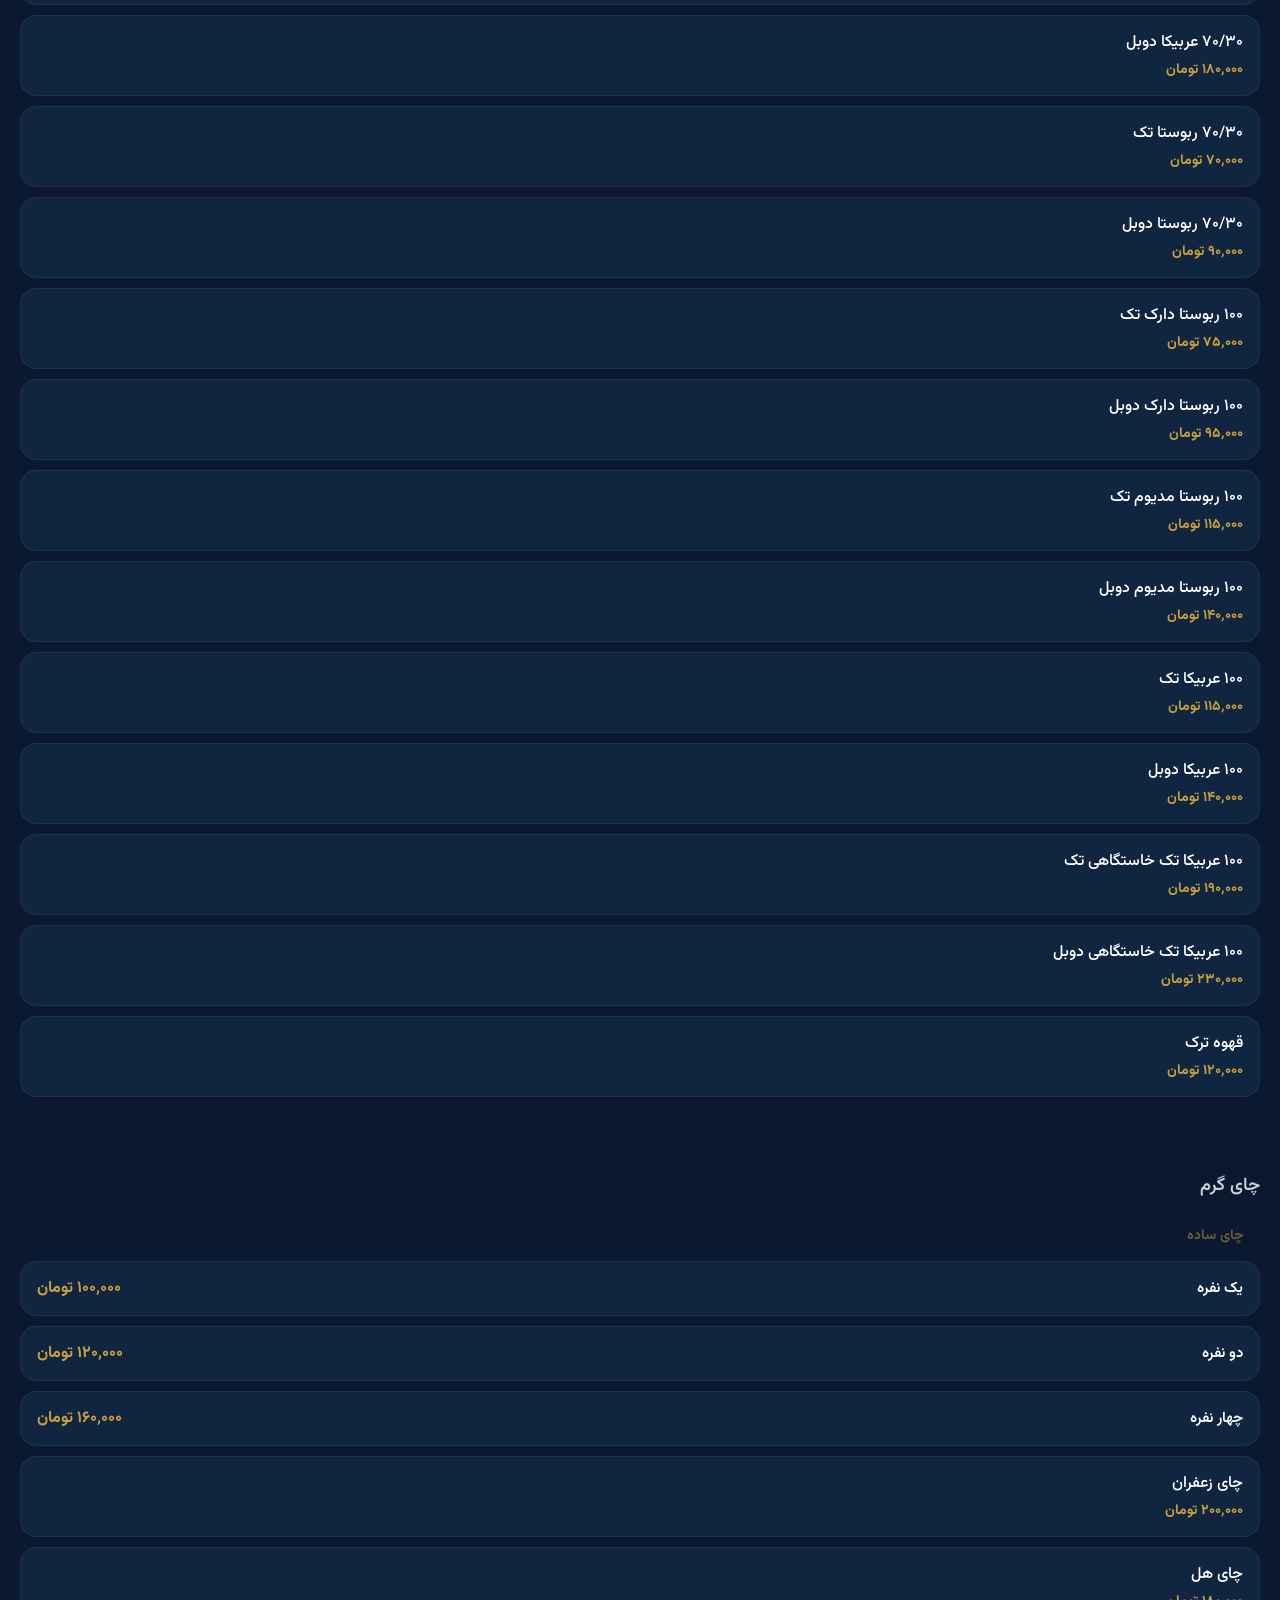
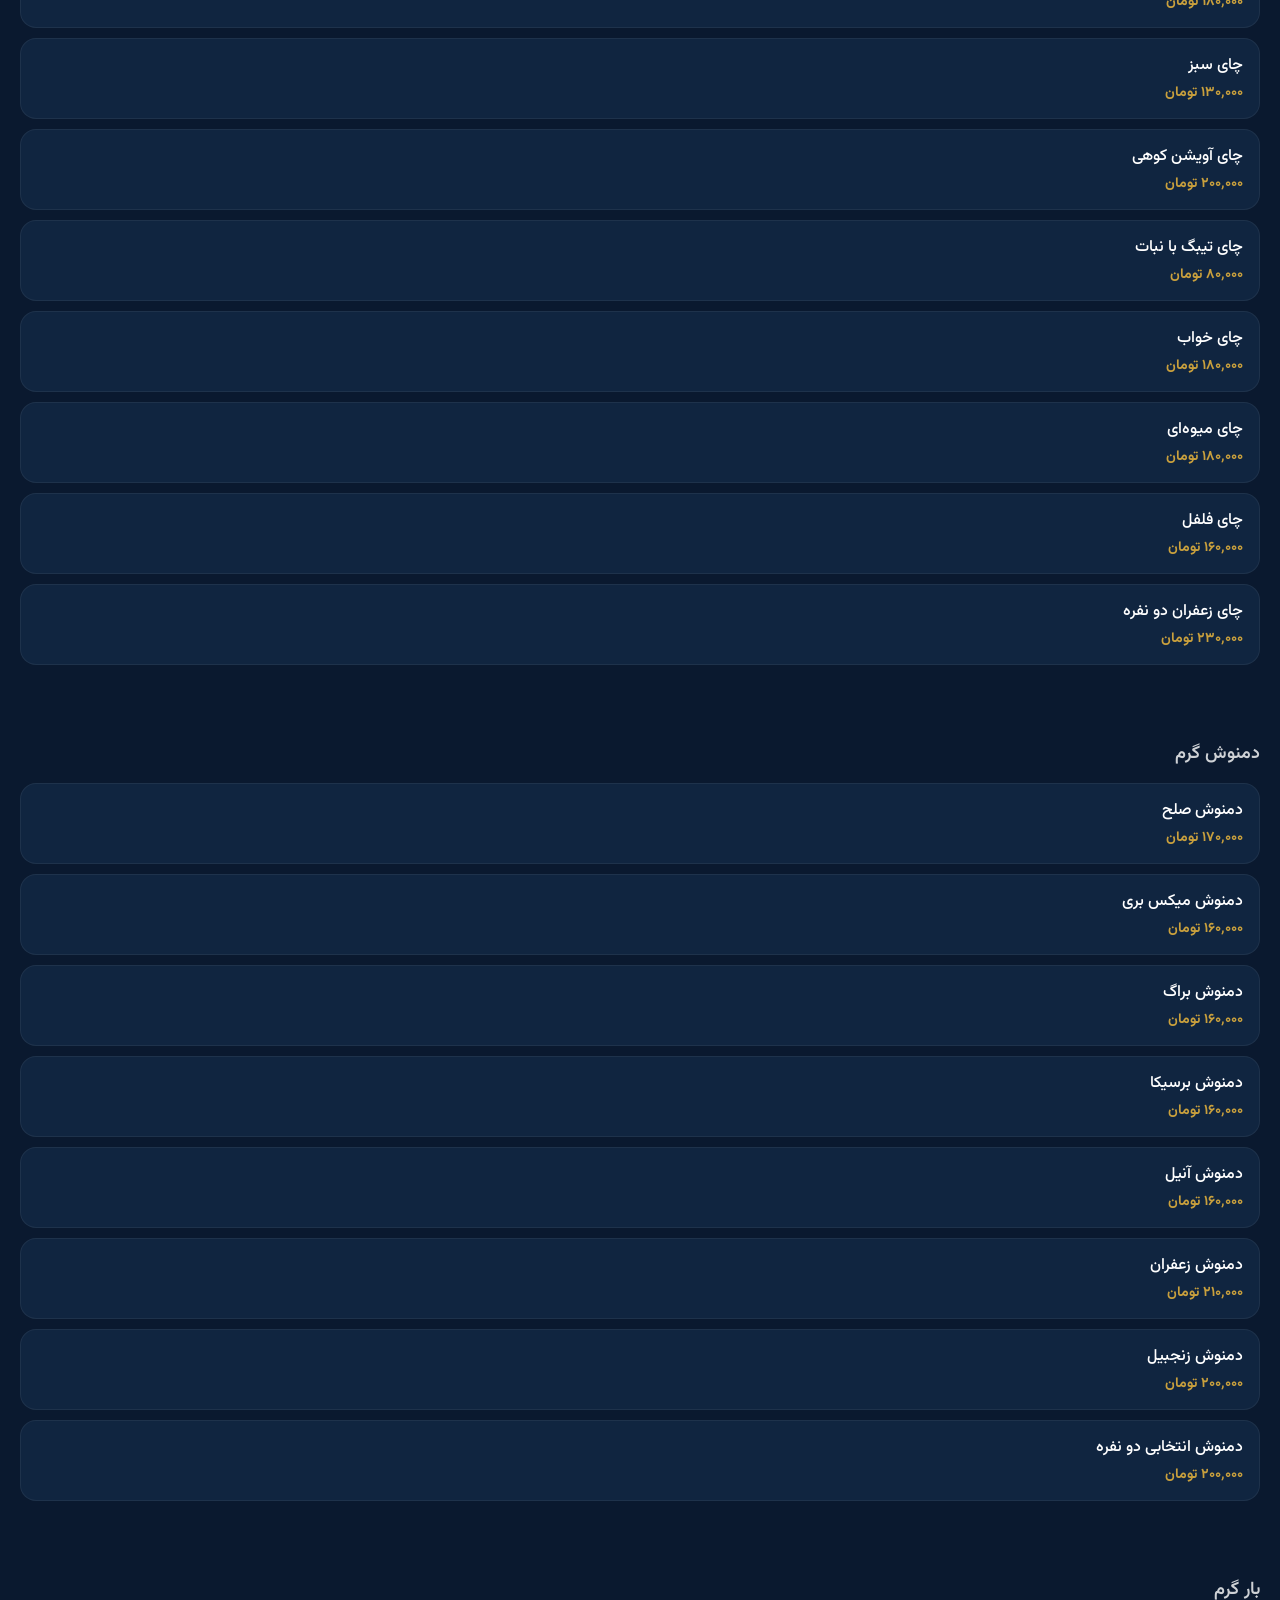
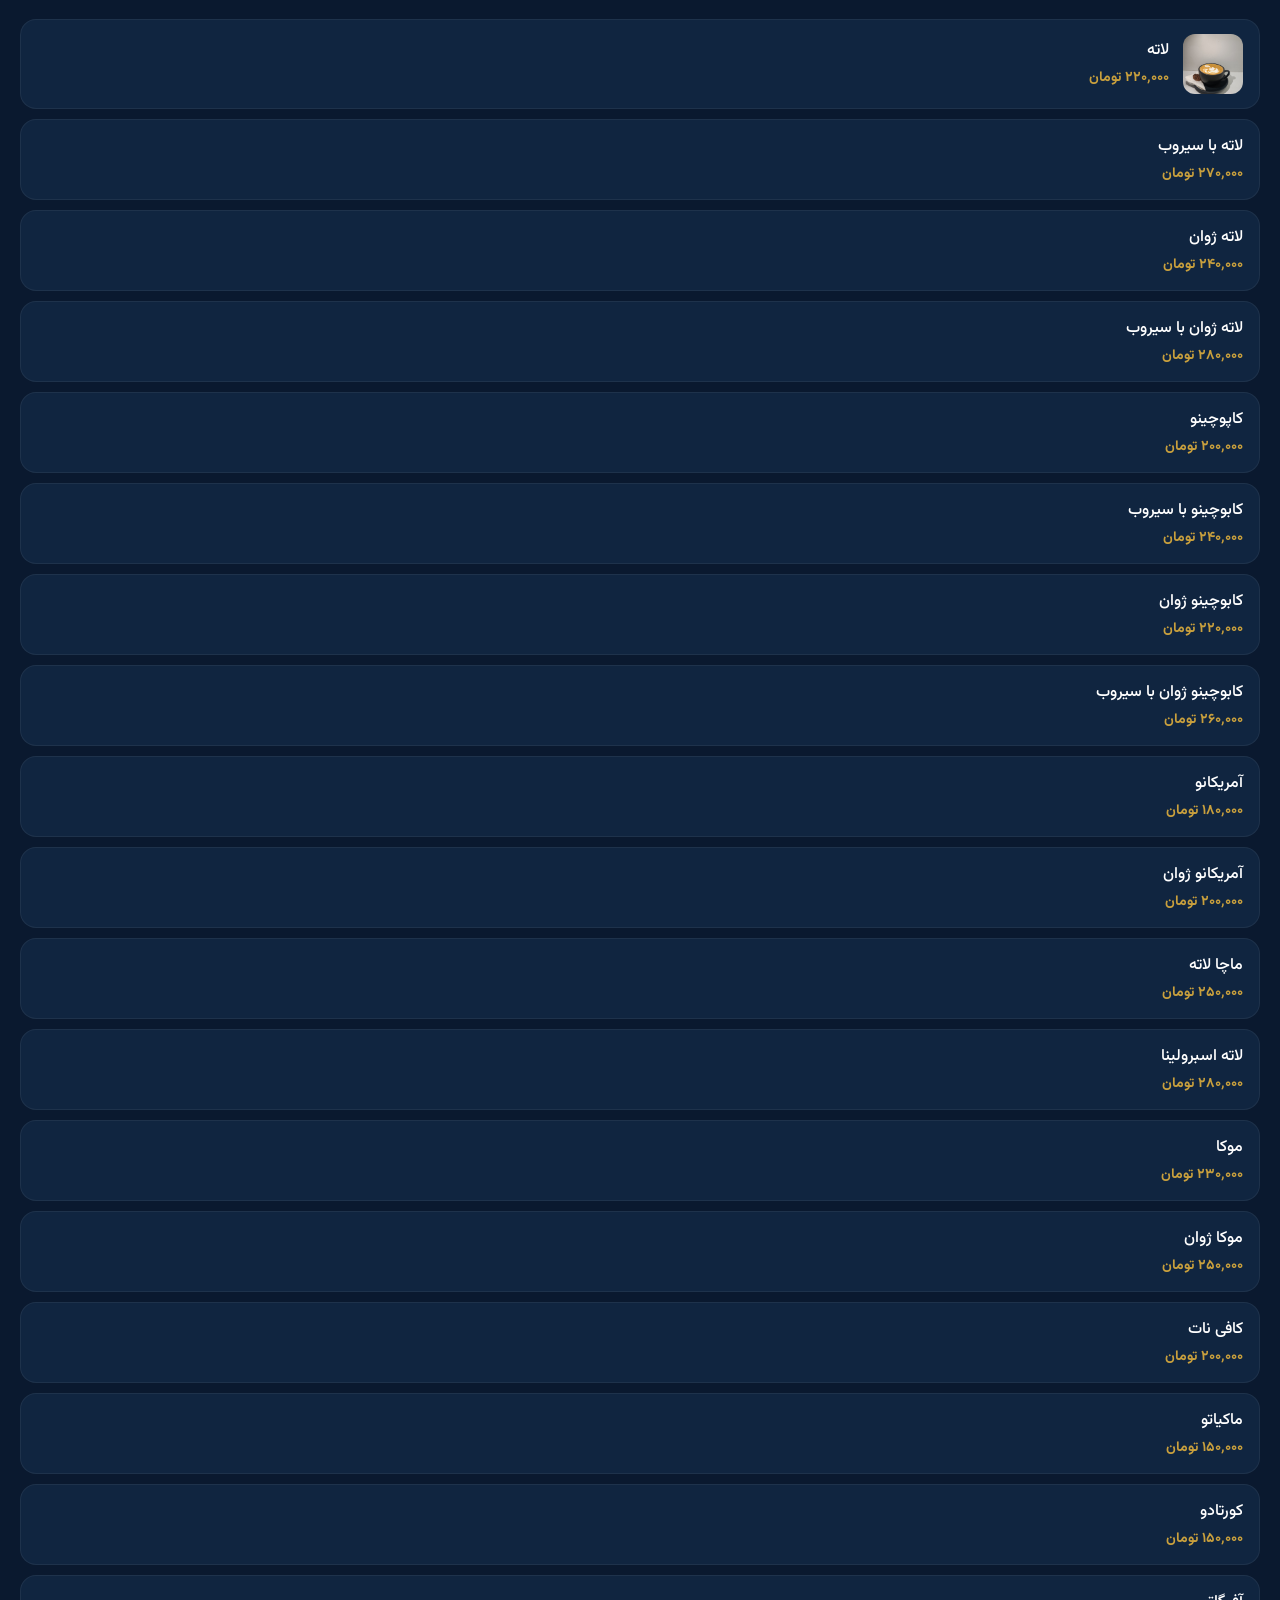
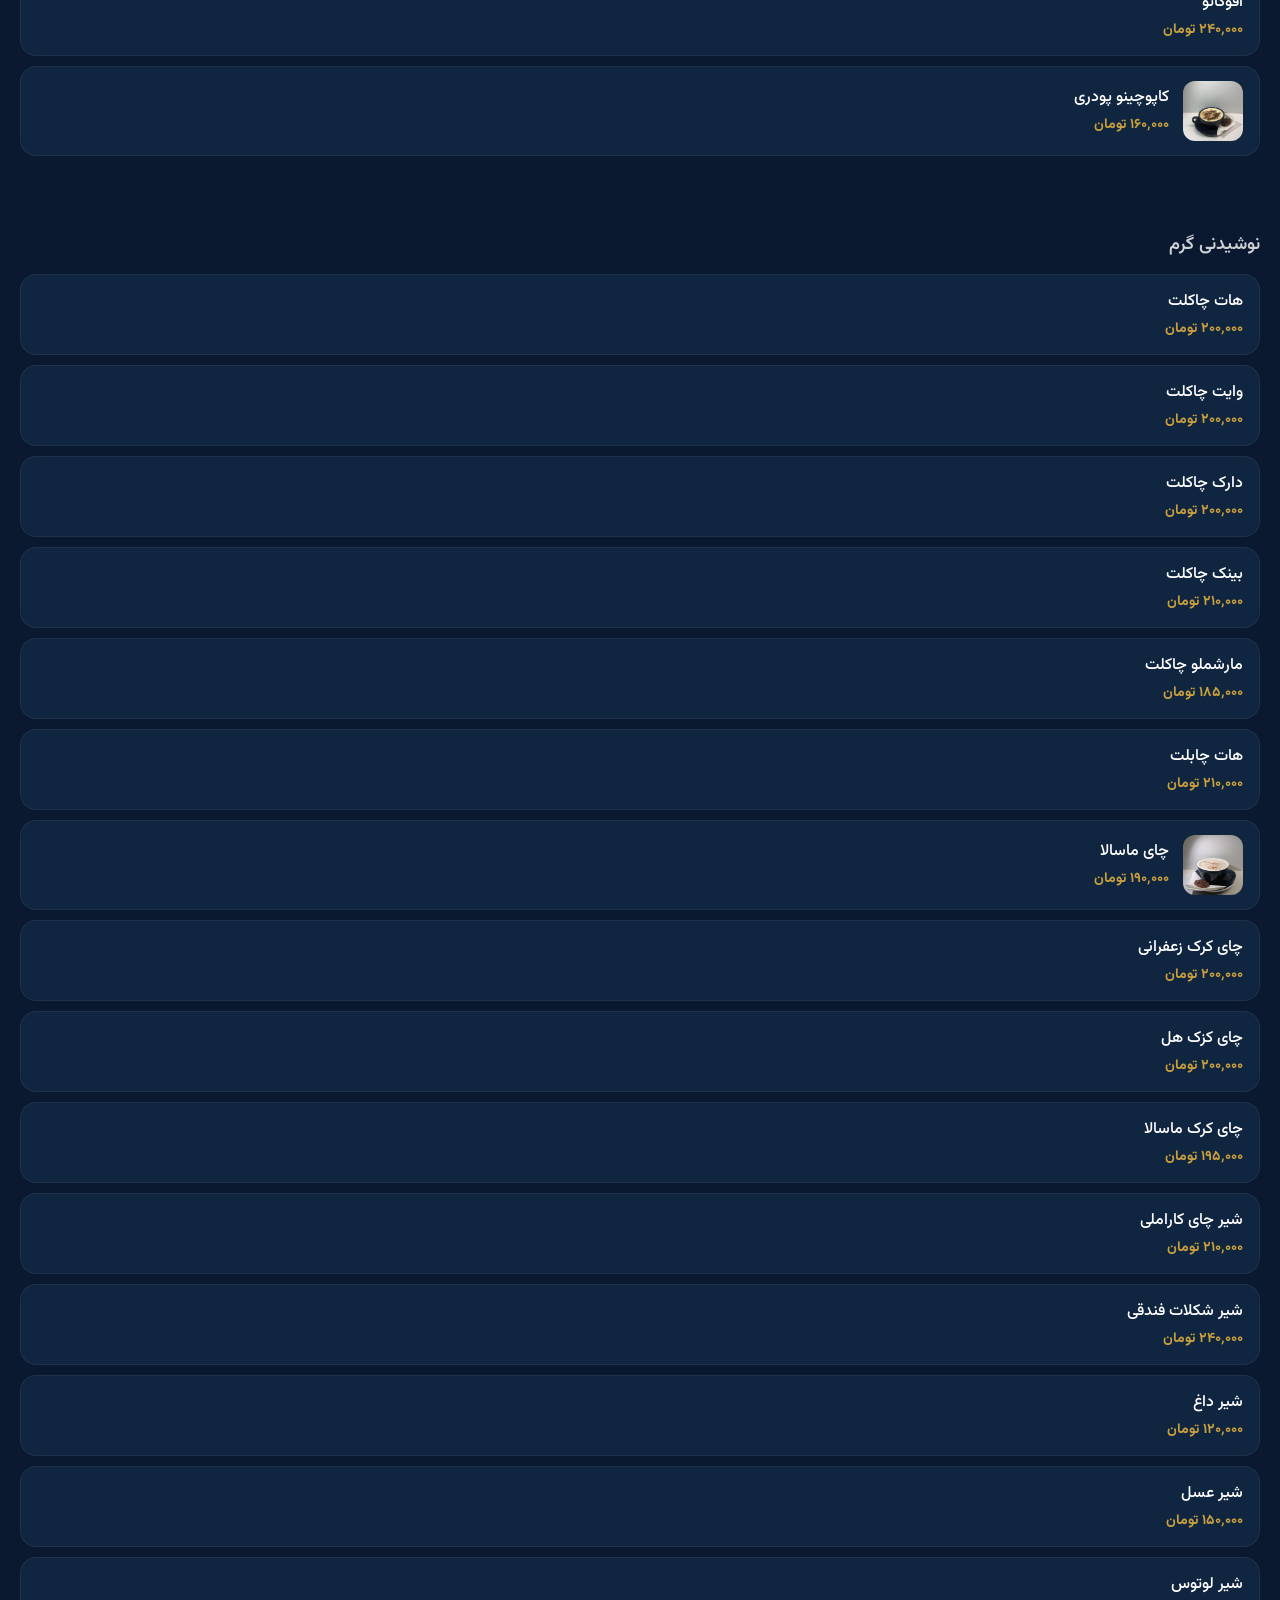
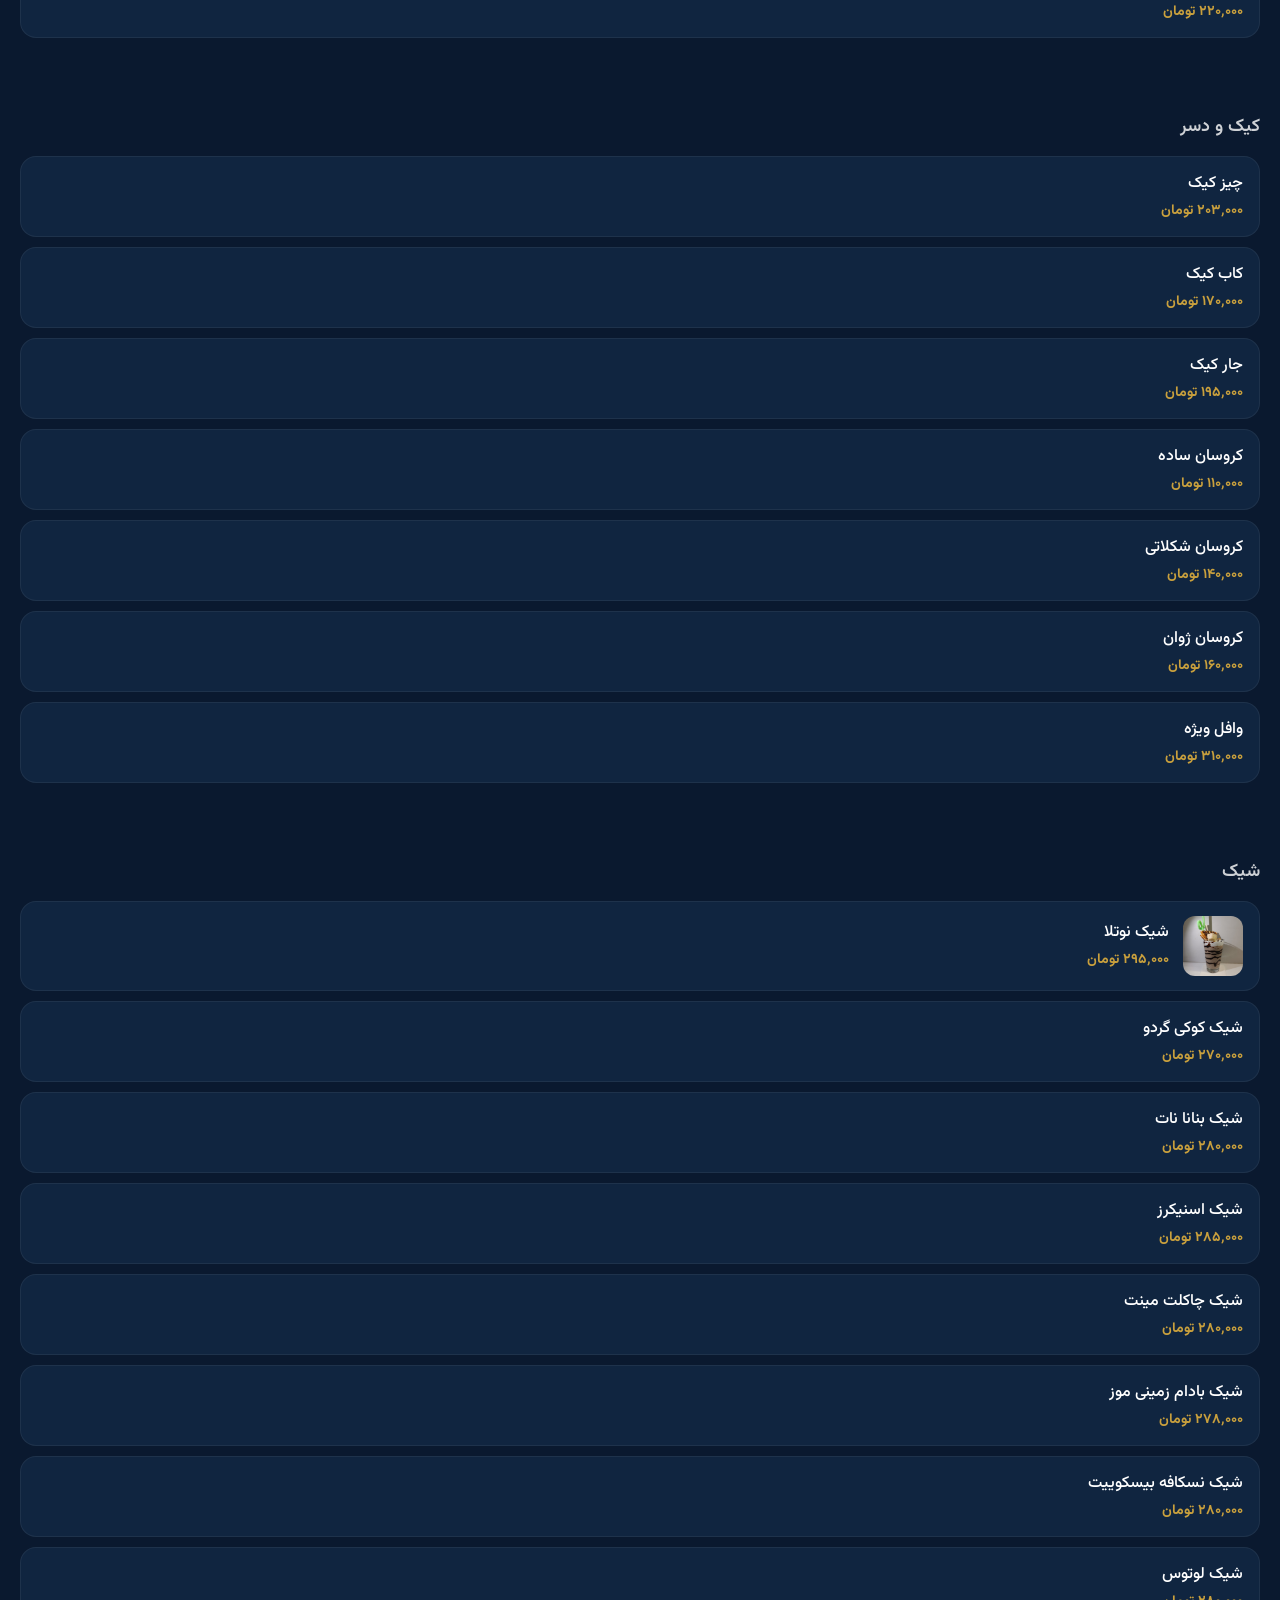
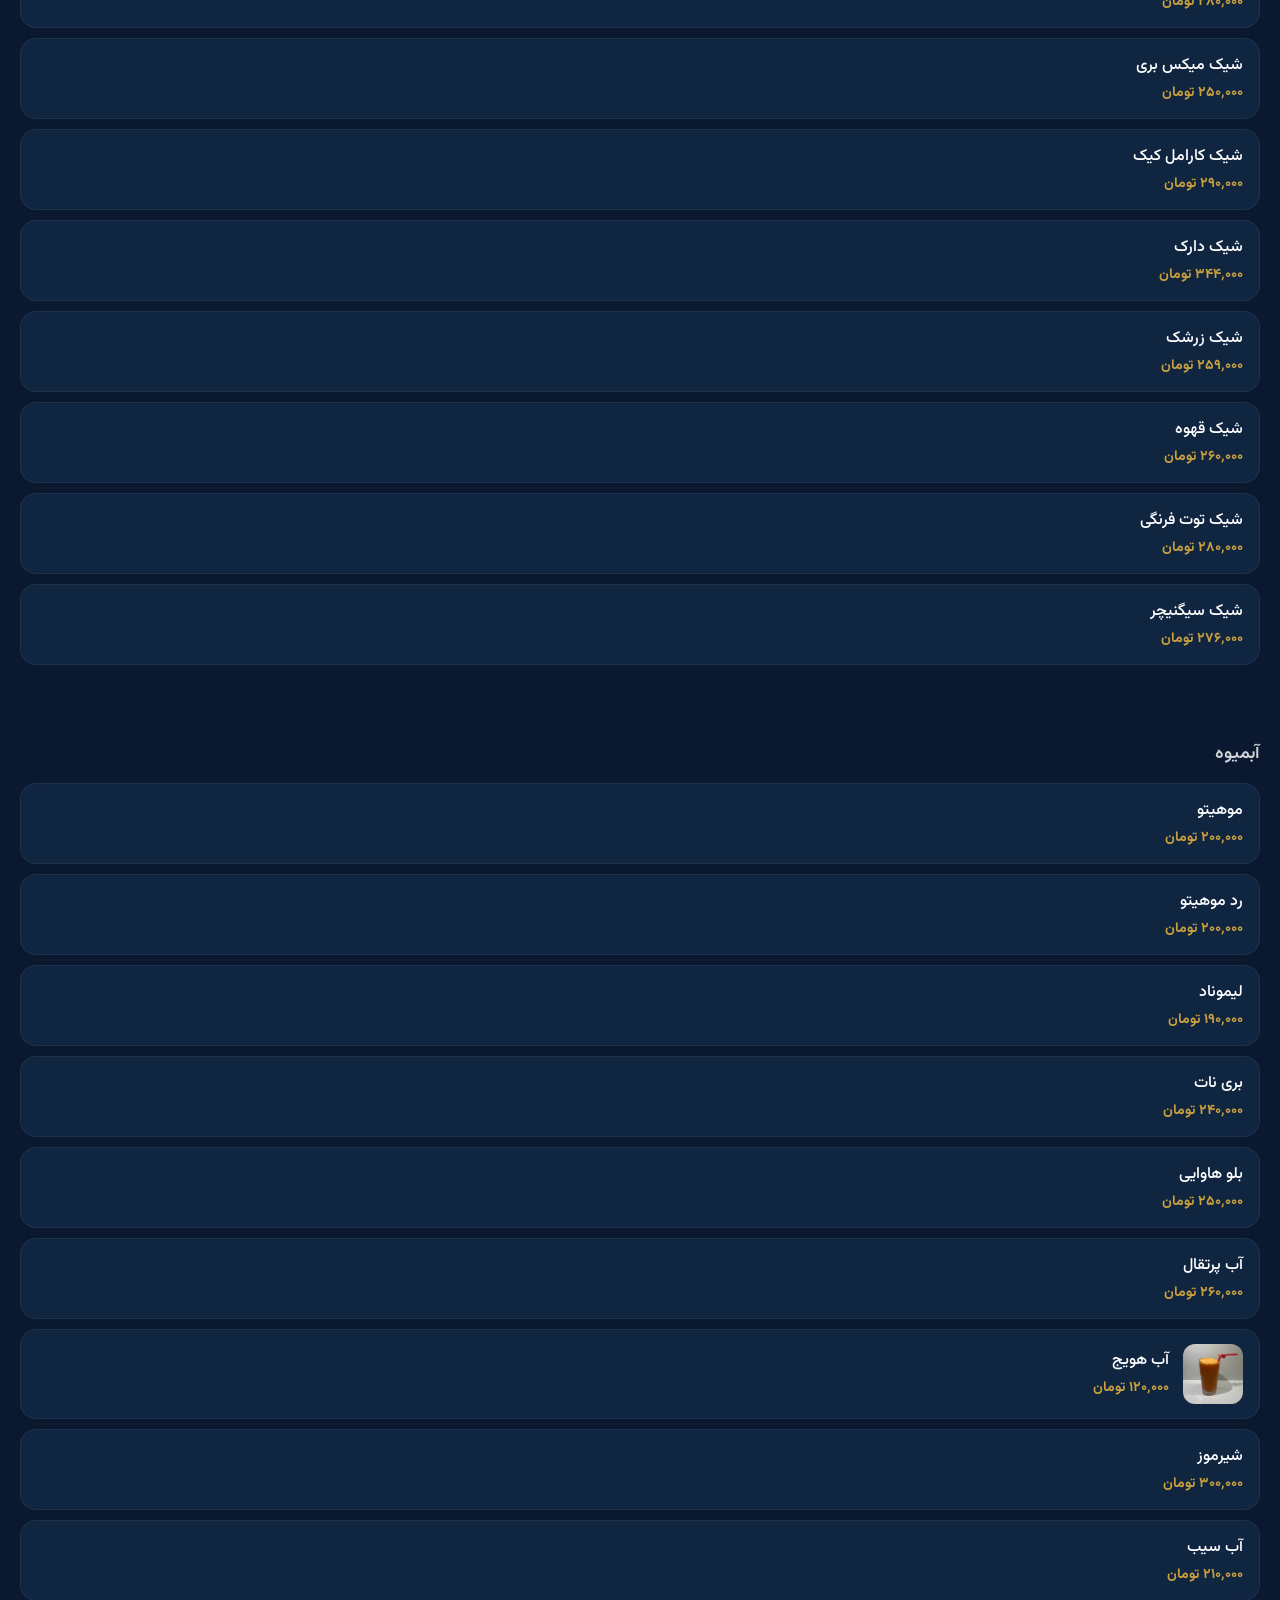
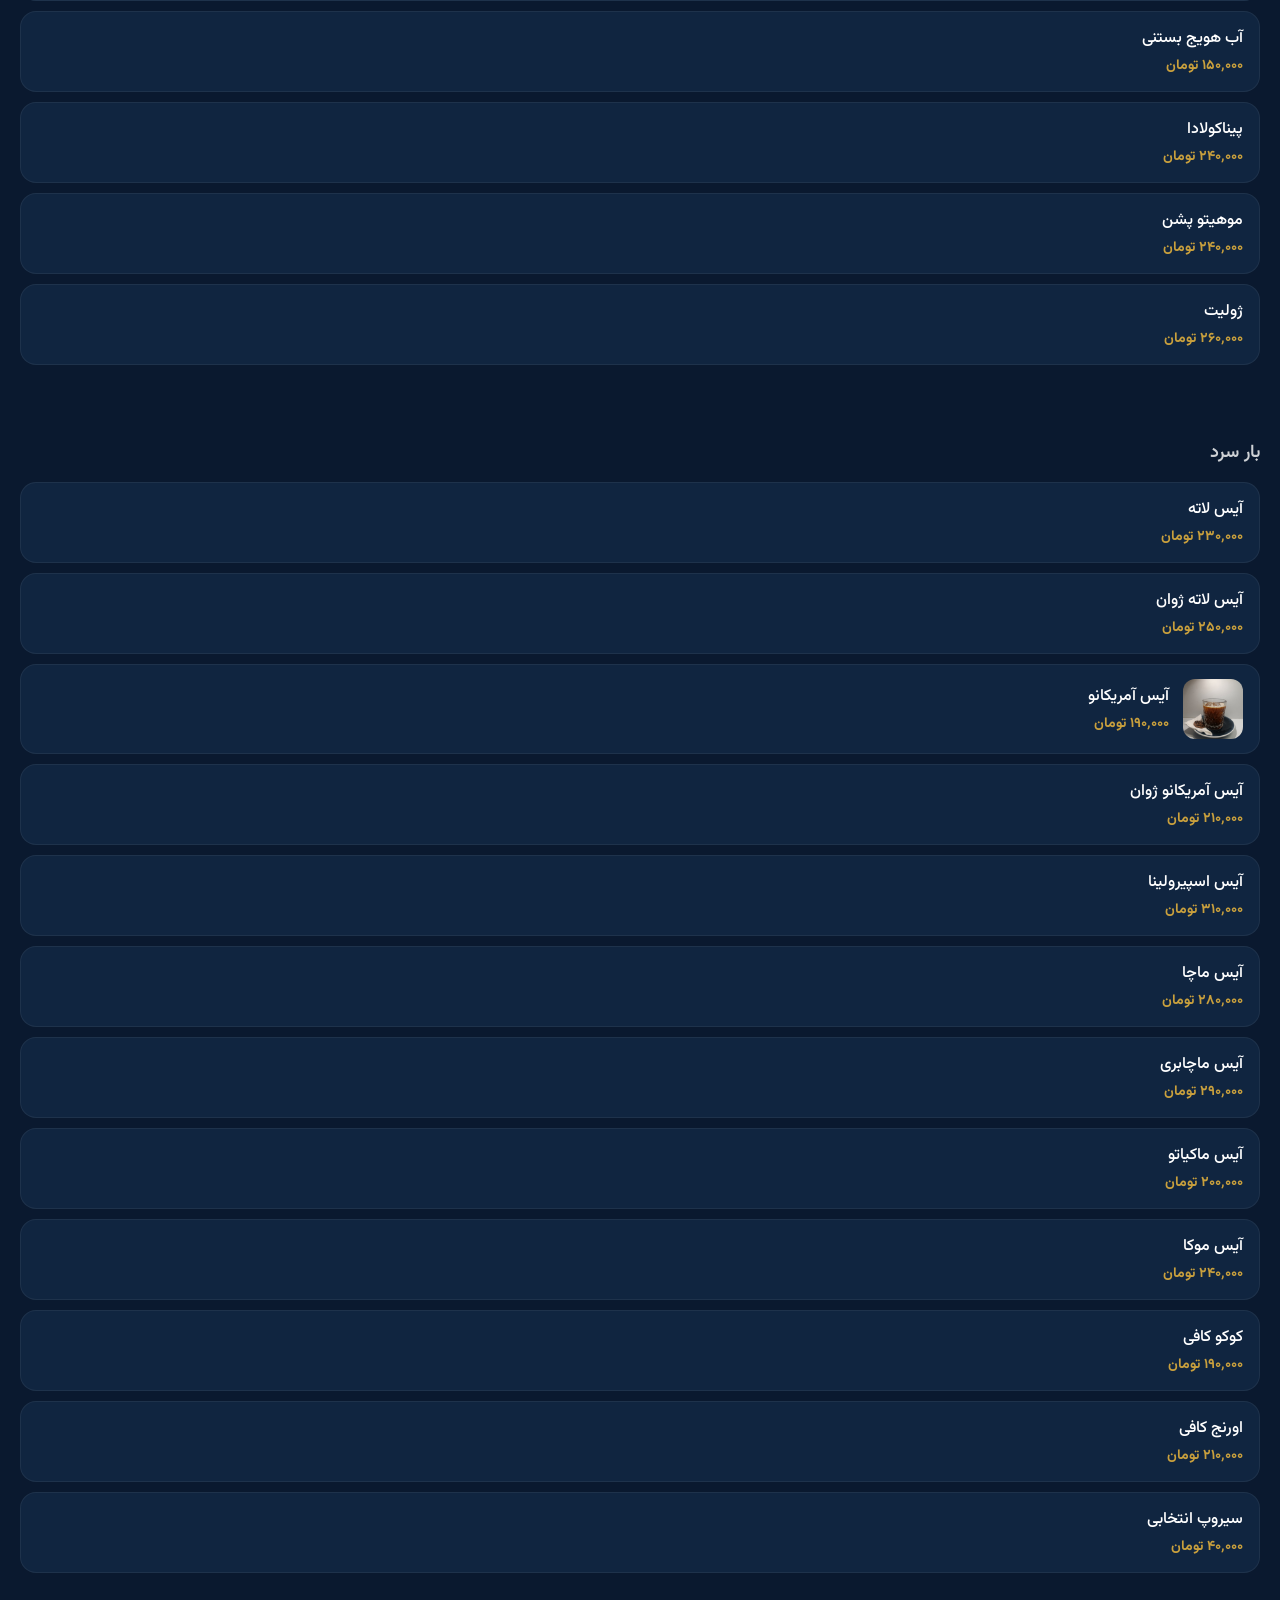
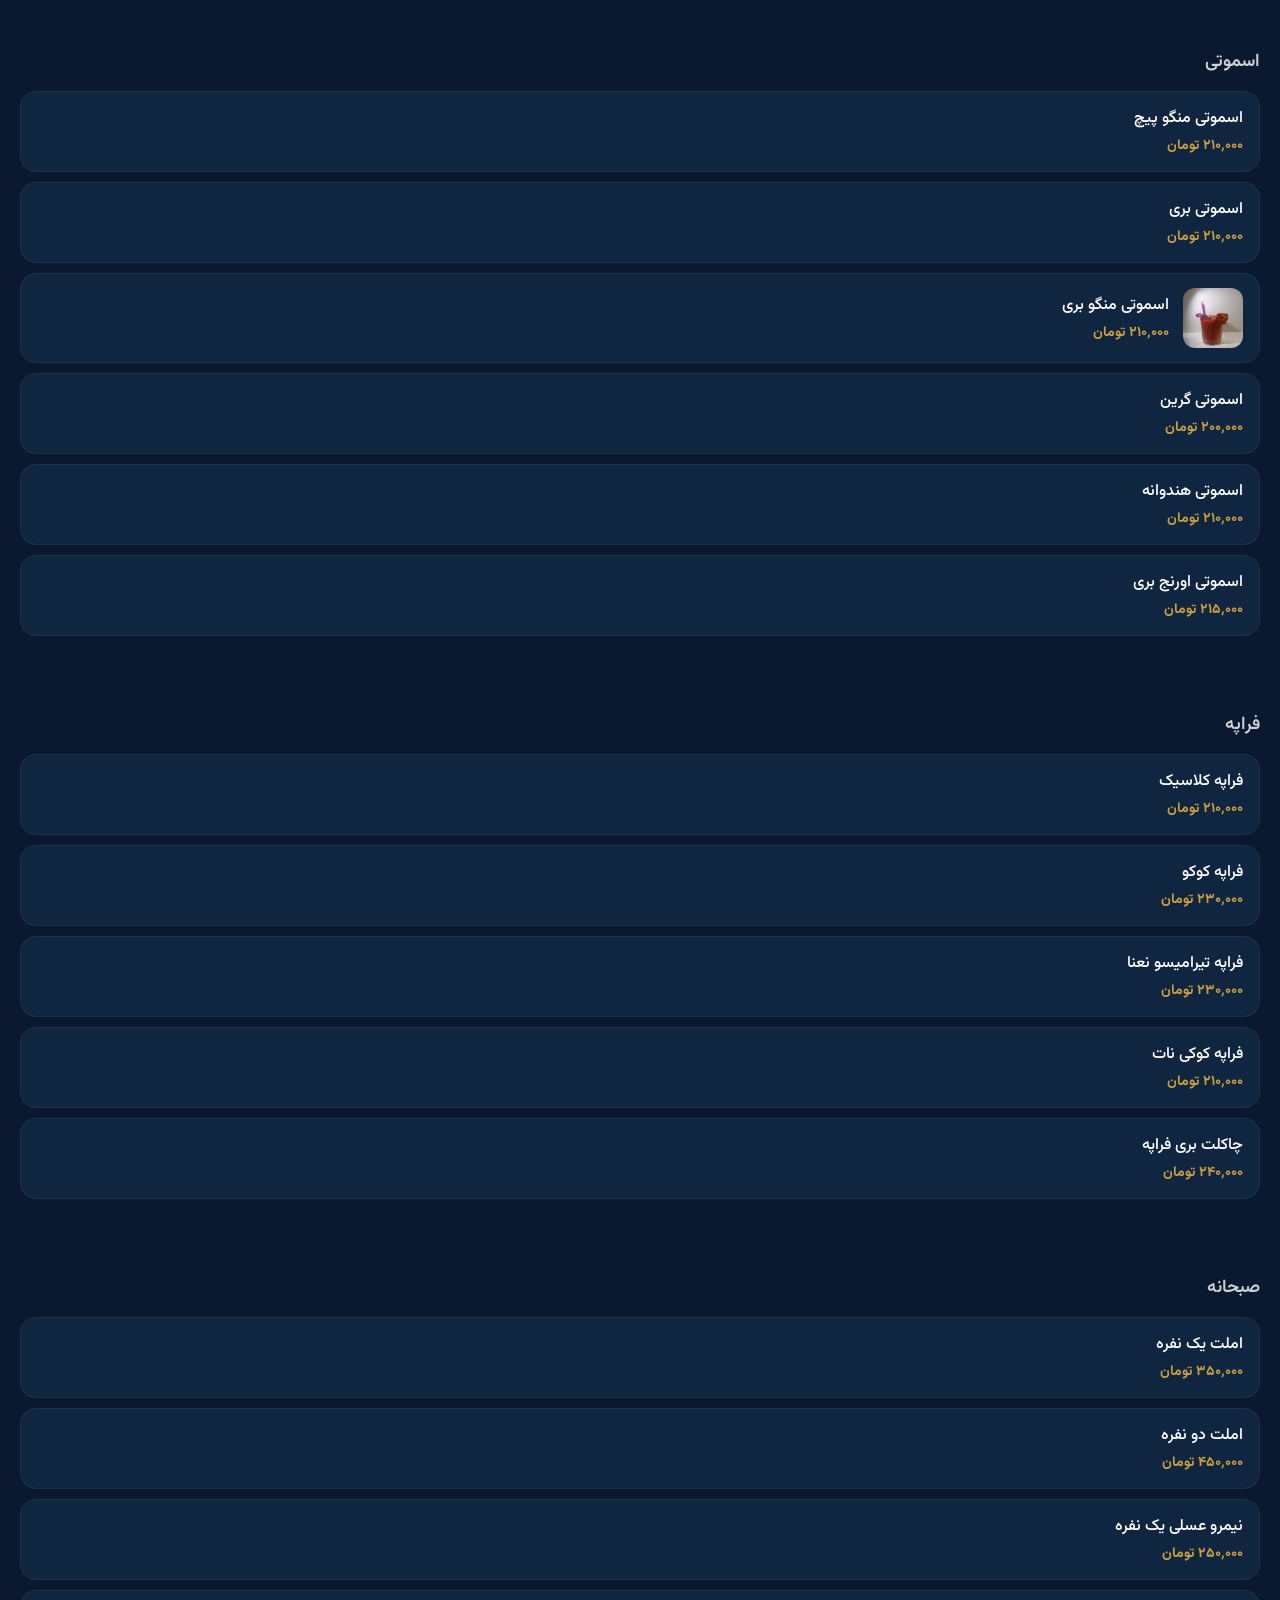
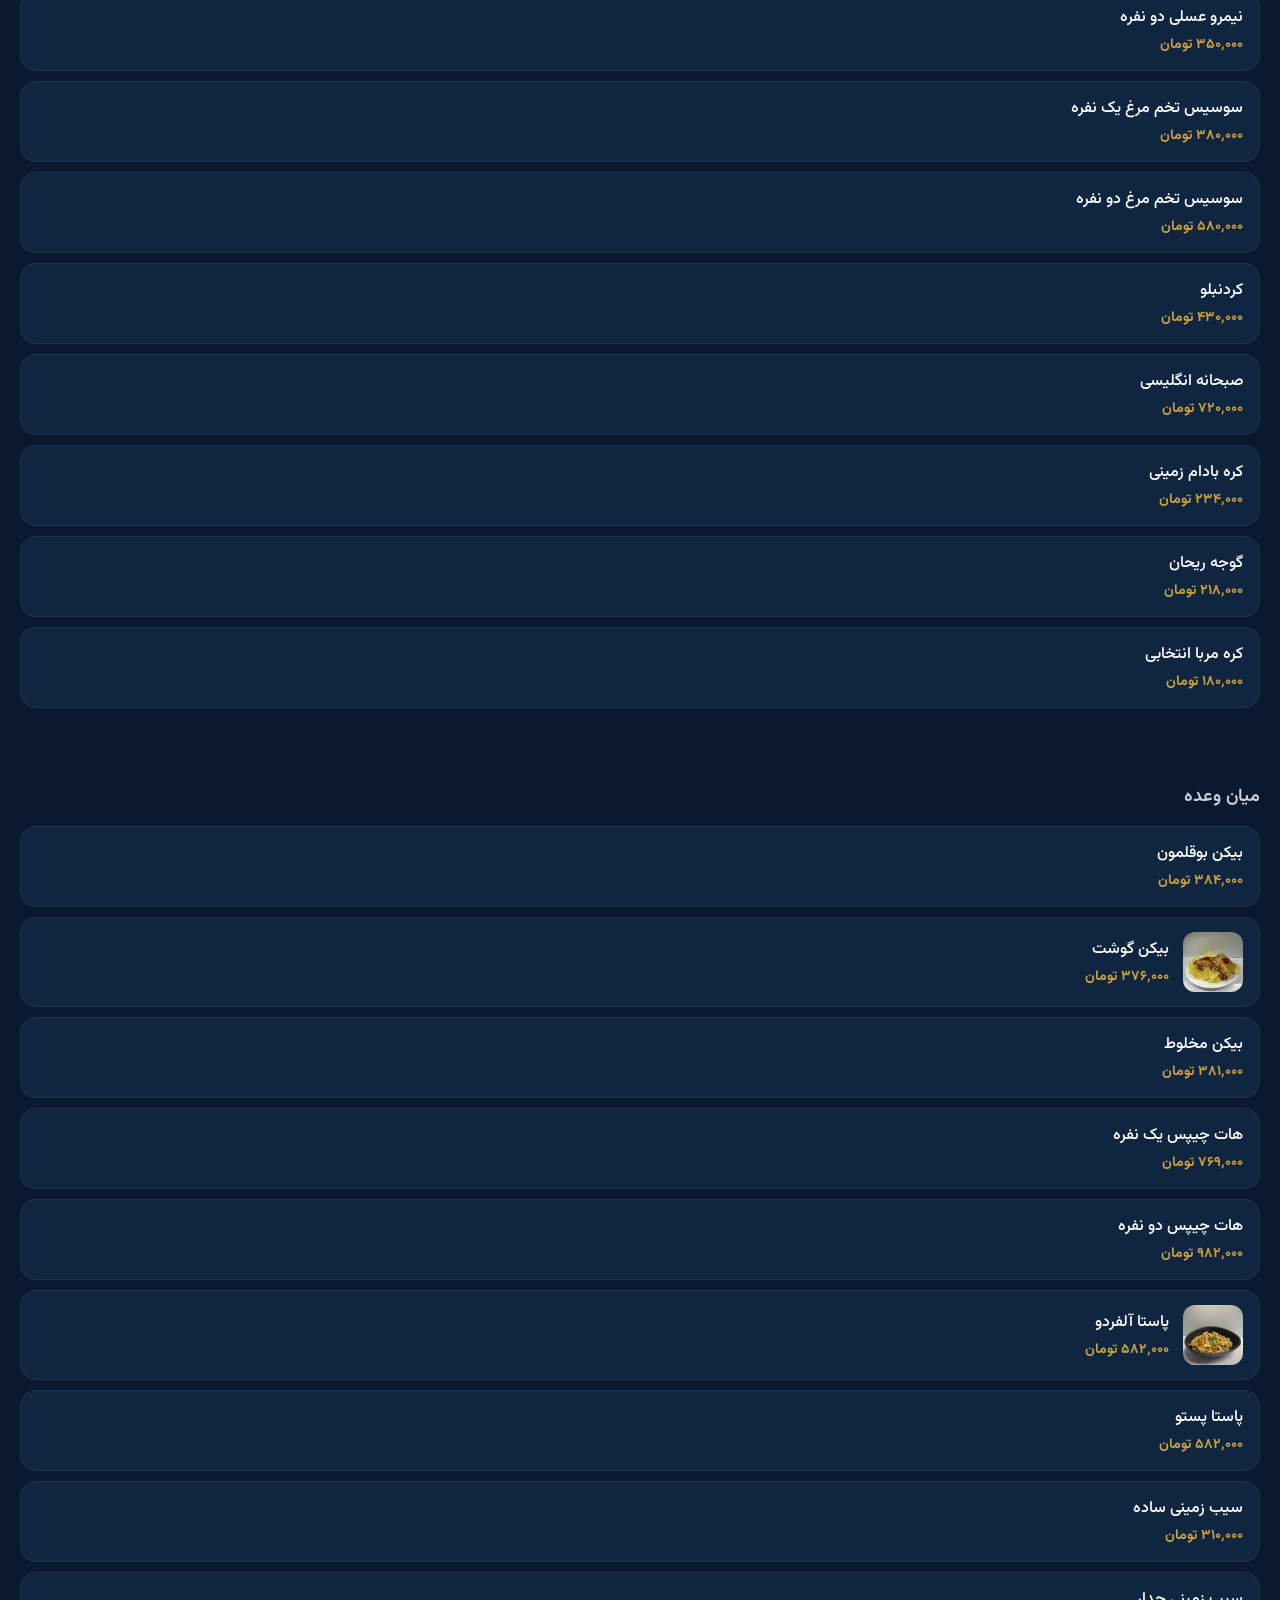
==== commit ad4789c0: "Add files via upload" ====
--- a/index.html
+++ b/index.html
@@ -16,6 +16,17 @@
         <h2 id="modal-name"></h2>
         <p id="modal-price"></p>
         <p id="modal-desc"></p>
+        <div id="modal-rating" class="rating-widget">
+            <div class="stars" id="modal-stars">
+                <span class="star" data-value="1">★</span>
+                <span class="star" data-value="2">★</span>
+                <span class="star" data-value="3">★</span>
+                <span class="star" data-value="4">★</span>
+                <span class="star" data-value="5">★</span>
+            </div>
+            <p id="modal-rating-summary" class="rating-summary"></p>
+            <p id="modal-rating-note" class="rating-note"></p>
+        </div>
         <button id="addToCartBtn" class="checkout-btn">افزودن به سبد خرید</button>
     </div>
 </div>
--- a/style.css
+++ b/style.css
@@ -725,4 +725,43 @@
     border-color: #c9a03d;
     font-weight: 700;
     transform: scale(1.05);
+}
+
+.rating-widget {
+    margin: 10px 0 16px;
+    text-align: center;
+}
+
+.stars {
+    display: inline-flex;
+    gap: 6px;
+    font-size: 28px;
+    cursor: pointer;
+    direction: ltr;
+}
+
+.stars .star {
+    color: rgba(255, 255, 255, 0.25);
+    transition: color 0.15s;
+}
+
+.stars .star.filled {
+    color: #c9a03d;
+}
+
+.stars.voted {
+    cursor: default;
+}
+
+.rating-summary {
+    font-size: 12px;
+    color: rgba(255, 255, 255, 0.6);
+    margin-top: 6px;
+}
+
+.rating-note {
+    font-size: 12px;
+    color: #d9a566;
+    margin-top: 4px;
+    display: none;
 }
